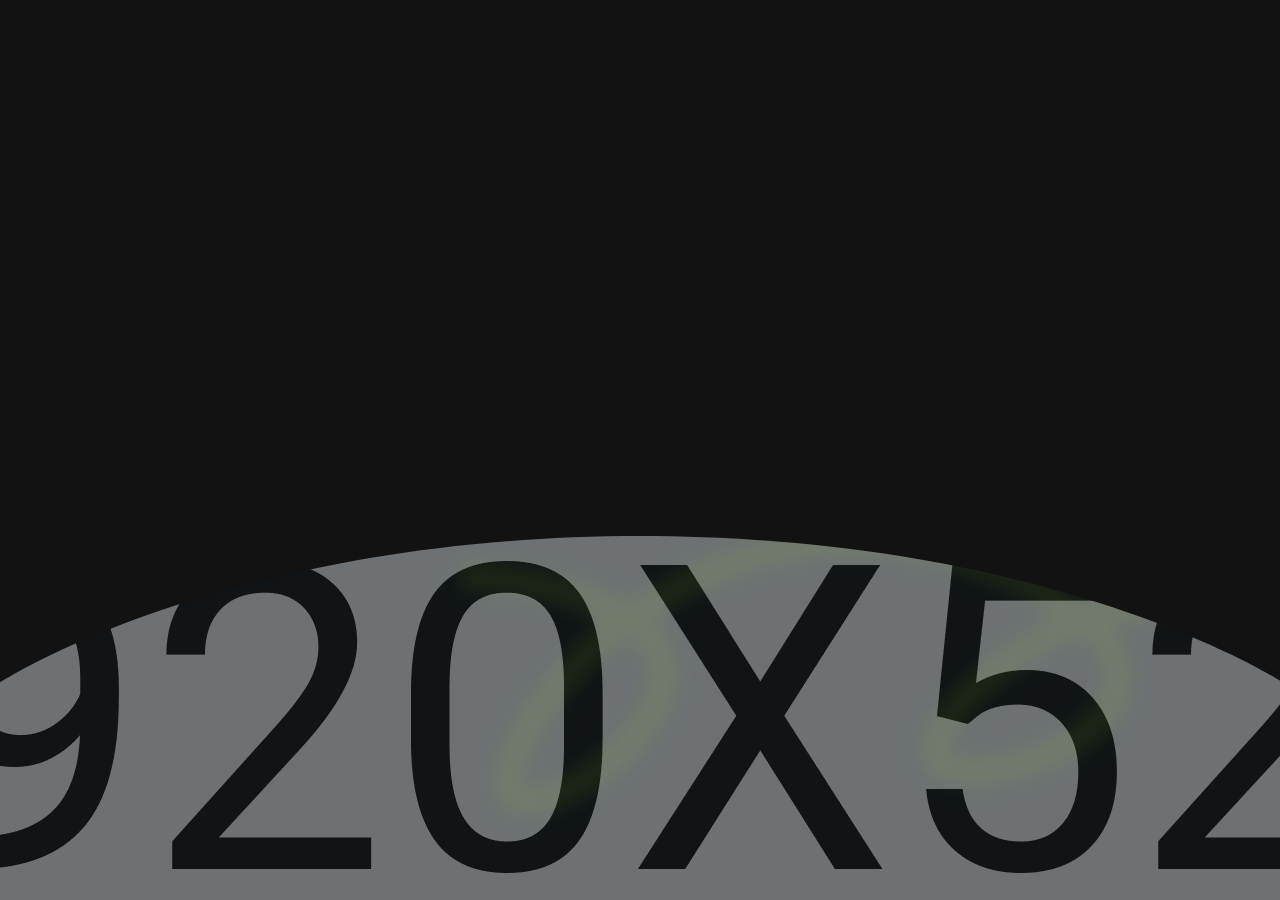
==== aleric/index-consulting-light.html @ 799e2649 "first commit" ====
<!doctype html>
<html class="no-js" lang="zxx">

<head>
   <meta charset="utf-8">
   <meta http-equiv="x-ua-compatible" content="ie=edge">
   <title>Happy Morning</title>
   <meta name="description" content="">
   <meta name="viewport" content="width=device-width, initial-scale=1">

   <!-- Place favicon.ico in the root directory -->
   <link rel="shortcut icon" type="image/x-icon" href="assets/img/logo/favicon.png">

   <!-- CSS here -->
   <link rel="stylesheet" href="assets/css/bootstrap.css">
   <link rel="stylesheet" href="assets/css/swiper-bundle.css">
   <link rel="stylesheet" href="assets/css/magnific-popup.css">
   <link rel="stylesheet" href="assets/css/font-awesome-pro.css">
   <link rel="stylesheet" href="assets/css/spacing.css">
   <link rel="stylesheet" href="assets/css/main.css">
</head>

<body class="tp-magic-cursor loaded">
   <!--[if lte IE 9]>
      <p class="browserupgrade">You are using an <strong>outdated</strong> browser. Please <a href="https://browsehappy.com/">upgrade your browser</a> to improve your experience and security.</p>
      <![endif]-->

   <!-- loading-area-start -->
   <div class="loader-wrap">
      <svg viewBox="0 0 1000 1000" preserveAspectRatio="none">
         <path id="svg" d="M0,1005S175,995,500,995s500,5,500,5V0H0Z"></path>
      </svg>
      <div class="loader-wrap-heading">
         <div class="load-text">
            <span>H</span>
            <span>A</span>
            <span>P</span>
            <span>P</span>
            <span>Y</span>
            <span>M</span>
            <span>O</span>
            <span>R</span>
            <span>N</span>
            <span>I</span>
            <span>N</span>
            <span>G</span>
         </div>
      </div>
   </div>
   <!-- loading-area-end -->

   <!-- Begin magic cursor -->
   <div id="magic-cursor" class="cursor-black-bg">
      <div id="ball"></div>
   </div>
   <!-- End magic cursor -->

   <!-- backtotop area start -->
   <div class="scrollToTop">
      <div class="arrowUp">
         <i class="fa-light fa-arrow-up"></i>
      </div>
      <div class="water">
         <svg viewBox="0 0 560 20" class="water_wave water_wave_back">
            <use xlink:href="#wave"></use>
         </svg>
         <svg viewBox="0 0 560 20" class="water_wave water_wave_front">
            <use xlink:href="#wave"></use>
         </svg>
         <svg version="1.1" xmlns="http://www.w3.org/2000/svg" xmlns:xlink="http://www.w3.org/1999/xlink" viewBox="0 0 560 20" style="display: none;">
            <symbol id="wave">
               <path d="M420,20c21.5-0.4,38.8-2.5,51.1-4.5c13.4-2.2,26.5-5.2,27.3-5.4C514,6.5,518,4.7,528.5,2.7c7.1-1.3,17.9-2.8,31.5-2.7c0,0,0,0,0,0v20H420z" fill="#"></path>
               <path d="M420,20c-21.5-0.4-38.8-2.5-51.1-4.5c-13.4-2.2-26.5-5.2-27.3-5.4C326,6.5,322,4.7,311.5,2.7C304.3,1.4,293.6-0.1,280,0c0,0,0,0,0,0v20H420z" fill="#"></path>
               <path d="M140,20c21.5-0.4,38.8-2.5,51.1-4.5c13.4-2.2,26.5-5.2,27.3-5.4C234,6.5,238,4.7,248.5,2.7c7.1-1.3,17.9-2.8,31.5-2.7c0,0,0,0,0,0v20H140z" fill="#"></path>
               <path d="M140,20c-21.5-0.4-38.8-2.5-51.1-4.5c-13.4-2.2-26.5-5.2-27.3-5.4C46,6.5,42,4.7,31.5,2.7C24.3,1.4,13.6-0.1,0,0c0,0,0,0,0,0l0,20H140z" fill="#"></path>
            </symbol>
         </svg>
      </div>
   </div>
  <!-- backtotop area end -->

   <!-- tp-offcanvus-area-start -->
   <div class="tp-offcanvas-area">
      <div class="tp-offcanvas">
         <div class="tp-offcanvas-top d-flex align-items-center justify-content-between">
            <div class="tp-offcanvas-logo">
               <a href="index.html">
                  <img data-width="250" src="assets/img/logo/logo.png" alt="logo">
               </a>
            </div>
            <div class="tp-offcanvas-close-btn">
               <button class="close-btn">
                  <svg width="37" height="38" viewBox="0 0 37 38" fill="none" xmlns="http://www.w3.org/2000/svg">
                     <path d="M9.19141 9.80762L27.5762 28.1924" stroke="currentColor" stroke-width="1.5" stroke-linecap="round" stroke-linejoin="round" />
                     <path d="M9.19141 28.1924L27.5762 9.80761" stroke="currentColor" stroke-width="1.5" stroke-linecap="round" stroke-linejoin="round" />
                  </svg>
               </button>
            </div>
         </div>
         <div class="tp-offcanvas-content d-none d-xl-block">
            <h3 class="tp-offcanvas-title">Hello There!</h3>
            <p>Lorem ipsum dolor sit amet, consectetur adipiscing elit, </p>
         </div>
         <div class="tp-offcanvas-menu d-xl-none">
            <nav></nav>
         </div>
         <div class="tp-offcanvas-gallery d-none d-xl-block">
            <div class="row gx-2">
               <div class="col-md-3 col-3">
                  <div class="tp-offcanvas-gallery-img fix">
                     <a class="popup-image" href="assets/img/offcanvas/offcanvas-1.jpg"><img src="assets/img/offcanvas/offcanvas-1.jpg" alt=""></a>
                  </div>
               </div>
               <div class="col-md-3 col-3">
                  <div class="tp-offcanvas-gallery-img fix">
                     <a class="popup-image" href="assets/img/offcanvas/offcanvas-2.jpg"><img src="assets/img/offcanvas/offcanvas-2.jpg" alt=""></a>
                  </div>
               </div>
               <div class="col-md-3 col-3">
                  <div class="tp-offcanvas-gallery-img fix">
                     <a class="popup-image" href="assets/img/offcanvas/offcanvas-3.jpg"><img src="assets/img/offcanvas/offcanvas-3.jpg" alt=""></a>
                  </div>
               </div>
               <div class="col-md-3 col-3">
                  <div class="tp-offcanvas-gallery-img fix">
                     <a class="popup-image" href="assets/img/offcanvas/offcanvas-4.jpg"><img src="assets/img/offcanvas/offcanvas-4.jpg" alt=""></a>
                  </div>
               </div>
            </div>
         </div>
         <div class="tp-offcanvas-contact">
            <h3 class="tp-offcanvas-title sm">Information</h3>
            <ul>
               <li><a href="tel:1245654">+ 4 20 7700 1007</a></li>
               <li><a href="mailto:hello@aleric.com">hello@aleric.com</a></li>
               <li><a href="#">Avenue de Roma 158b, Lisboa</a></li>
            </ul>
         </div>
         <div class="tp-offcanvas-social">
            <h3 class="tp-offcanvas-title sm">Follow Us</h3>
            <ul>
               <li>
                  <a href="#">
                     <svg width="16" height="16" viewBox="0 0 16 16" fill="none" xmlns="http://www.w3.org/2000/svg">
                        <path d="M11.25 1.5H4.75C2.95507 1.5 1.5 2.95507 1.5 4.75V11.25C1.5 13.0449 2.95507 14.5 4.75 14.5H11.25C13.0449 14.5 14.5 13.0449 14.5 11.25V4.75C14.5 2.95507 13.0449 1.5 11.25 1.5Z" stroke="currentColor" stroke-width="1.5" stroke-linecap="round" stroke-linejoin="round" />
                        <path d="M10.6016 7.5907C10.6818 8.13166 10.5894 8.68414 10.3375 9.16955C10.0856 9.65497 9.68711 10.0486 9.19862 10.2945C8.71014 10.5404 8.15656 10.6259 7.61663 10.5391C7.0767 10.4522 6.57791 10.1972 6.19121 9.81055C5.80451 9.42385 5.54959 8.92506 5.46271 8.38513C5.37583 7.8452 5.46141 7.29163 5.70728 6.80314C5.95315 6.31465 6.34679 5.91613 6.83221 5.66425C7.31763 5.41238 7.87011 5.31998 8.41107 5.4002C8.96287 5.48202 9.47372 5.73915 9.86817 6.1336C10.2626 6.52804 10.5197 7.0389 10.6016 7.5907Z" stroke="currentColor" stroke-width="1.5" stroke-linecap="round" stroke-linejoin="round" />
                        <path d="M11.5742 4.42578H11.5842" stroke="currentColor" stroke-width="1.5" stroke-linecap="round" stroke-linejoin="round" />
                     </svg>
                  </a>
               </li>
               <li>
                  <a href="#">
                     <svg width="18" height="18" viewBox="0 0 18 18" fill="none" xmlns="http://www.w3.org/2000/svg">
                        <path d="M2.50589 12.7494C4.57662 16.336 9.16278 17.5648 12.7494 15.4941C14.2113 14.65 15.2816 13.388 15.8962 11.9461C16.7895 9.85066 16.7208 7.37526 15.4941 5.25063C14.2674 3.12599 12.1581 1.82872 9.89669 1.55462C8.34063 1.366 6.71259 1.66183 5.25063 2.50589C1.66403 4.57662 0.435172 9.16278 2.50589 12.7494Z" stroke="currentColor" stroke-width="1.5" />
                        <path d="M12.7127 15.4292C12.7127 15.4292 12.0086 10.4867 10.5011 7.87559C8.99362 5.26451 5.28935 2.57155 5.28935 2.57155M5.68449 15.6124C6.79553 12.2606 12.34 8.54524 16.3975 9.43537M12.311 2.4082C11.1953 5.72344 5.75732 9.38453 1.71875 8.58915" stroke="currentColor" stroke-width="1.5" stroke-linecap="round" />
                     </svg>
                  </a>
               </li>
               <li>
                  <a href="#">
                     <svg width="18" height="11" viewBox="0 0 18 11" fill="none" xmlns="http://www.w3.org/2000/svg">
                        <path d="M1 5.5715H6.33342C7.62867 5.5715 8.61917 6.56199 8.61917 7.85725C8.61917 9.15251 7.62867 10.143 6.33342 10.143H1.76192C1.30477 10.143 1 9.83823 1 9.38108V1.76192C1 1.30477 1.30477 1 1.76192 1H5.5715C6.86676 1 7.85725 1.99049 7.85725 3.28575C7.85725 4.58101 6.86676 5.5715 5.5715 5.5715H1Z" stroke="currentColor" stroke-width="1.5" stroke-miterlimit="10"></path>
                        <path d="M10.9062 7.09454H17.0016C17.0016 5.41832 15.6301 4.04688 13.9539 4.04688C12.2777 4.04688 10.9062 5.41832 10.9062 7.09454ZM10.9062 7.09454C10.9062 8.77076 12.2777 10.1422 13.9539 10.1422H15.2492" stroke="currentColor" stroke-width="1.5" stroke-miterlimit="10" stroke-linecap="round" stroke-linejoin="round"></path>
                        <path d="M16.1125 1.44434H11.668" stroke="currentColor" stroke-width="1.2" stroke-miterlimit="10" stroke-linecap="round" stroke-linejoin="round"></path>
                     </svg>
                  </a>
               </li>
               <li>
                  <a href="#">
                     <svg width="18" height="14" viewBox="0 0 18 14" fill="none" xmlns="http://www.w3.org/2000/svg">
                        <path d="M12.75 13H5.25C3 13 1.5 11.5 1.5 9.25V4.75C1.5 2.5 3 1 5.25 1H12.75C15 1 16.5 2.5 16.5 4.75V9.25C16.5 11.5 15 13 12.75 13Z" stroke="currentColor" stroke-width="1.5" stroke-miterlimit="10" stroke-linecap="round" stroke-linejoin="round" />
                        <path d="M8.70676 5.14837L10.8006 6.40465C11.5543 6.90716 11.5543 7.66093 10.8006 8.16344L8.70676 9.41972C7.86923 9.92224 7.19922 9.50348 7.19922 8.5822V6.06964C7.19922 4.98086 7.86923 4.64585 8.70676 5.14837Z" fill="currentColor" />
                     </svg>
                  </a>
               </li>
            </ul>
         </div>
      </div>
   </div>
   <div class="body-overlay"></div>
   <!-- tp-offcanvus-area-end -->

   <header>

      <!-- tp-header-area-start -->
      <div id="header-sticky" class="tp-header-area pre-header tp-header-cst-wrap sticky-white-bg tp-header-blur header-transparent tp-header-lg-spacing">
         <div class="container-fluid container-1800">
            <div class="row align-items-center">
               <div class="col-xl-3 col-lg-4 col-md-4 col-sm-4 col-6">
                  <div class="tp-header-logo">
                     <a href="index.html"><img data-width="250" src="assets/img/logo/logo-black.png" alt="logo"></a>
                  </div>
               </div>
               <div class="col-xl-6 d-none d-xl-block">
                  <div class="tp-main-menu tp-main-menu-cst tp-header-dropdown dropdown-white-bg d-flex justify-content-center">
                     <nav class="tp-mobile-menu-active">
                        <ul>
                           <li class="has-dropdown p-inherit">
                              <a href="index.html">Demo
                                 <span>
                                    <svg width="7" height="6" viewBox="0 0 7 6" fill="none" xmlns="http://www.w3.org/2000/svg">
                                       <path d="M2.7 4.93333L0.2 1.6C-0.294427 0.940764 0.175955 0 1 0H6C6.82405 0 7.29443 0.940764 6.8 1.6L4.3 4.93333C3.9 5.46667 3.1 5.46667 2.7 4.93333Z" fill="currentColor" />
                                    </svg>
                                 </span>
                              </a>
                              <div class="tp-megamenu-wrapper mega-menu megamenu-white-bg">
                                 <div class="row gx-0">
                                    <div class="col-xl-2">
                                       <div class="tp-megamenu-list">
                                          <h4 class="tp-megamenu-title">Home Light Version</h4>
                                          <ul>
                                             <li><a href="index.html">Digital Agency <span class="pop">Popular</span></a></li>
                                             <li><a href="index-ai-startup-light.html">Ai Startup</a></li>
                                             <li><a href="index-video-production-light.html">Video Production <span class="new">Trending</span></a></li>
                                             <li><a href="index-consulting-light.html">Business Consulting</a></li>
                                             <li><a href="index-creative-agency-light.html">Creative Agency</a></li>
                                             <li><a href="index-it-solution-light.html">It Solution <span class="hot">Hot</span></a></li>
                                             <li><a href="index-personal-portfolio-light.html">Personal Portfolio</a></li>
                                             <li><a href="index-web-design-agency-light.html">Web Design Agency</a></li>
                                          </ul>
                                       </div>
                                    </div>
                                    <div class="col-xl-2">
                                       <div class="tp-megamenu-list">
                                          <h4 class="tp-megamenu-title">Home Dark Version</h4>
                                          <ul>
                                             <li><a href="index-dark.html">Digital Agency</a></li>
                                             <li><a href="index-ai-startup-dark.html">Ai Startup <span class="new">Trending</span></a></li>
                                             <li><a href="index-video-production-dark.html">Video Production <span class="hot">Hot</span></a></li>
                                             <li><a href="index-consulting-dark.html">Business Consulting<span class="hot">Hot</span></a></li>
                                             <li><a href="index-creative-agency-dark.html">Creative Agency</a></li>
                                             <li><a href="index-it-solution-dark.html">It Solution <span class="pop">Popular</span></a></li>
                                             <li><a href="index-personal-portfolio-dark.html">Personal Portfolio</a></li>
                                             <li><a href="index-web-design-agency-dark.html">Web Design Agency </a></li>
                                          </ul>
                                       </div>
                                    </div>
                                    <div class="col-xl-2">
                                       <div class="tp-megamenu-list">
                                          <h4 class="tp-megamenu-title">Home Light Version</h4>
                                          <ul>
                                             <li><a href="index-plumbing-light.html">Plumbing Service</a></li>
                                             <li><a href="index-medical-light.html">Medical <span class="hot">Hot</span></a></li>
                                             <li><a href="index-startup-agency-light.html">Startup Agency<span class="pop">Popular</span></a></li>
                                             <li><a href="portfolio-showcase-full-light.html">Showcase Full</a></li>
                                             <li><a href="portfolio-coverflow-slider-light.html">Coverflow Slider <span class="hot">Hot</span></a></li>
                                             <li><a href="portfolio-perspective-slider-light.html">Perspective Slider</a></li>
                                             <li><a href="portfolio-creative-slider-light.html">Creative Slider</a></li>
                                             <li><a href="parallax-carousel-light.html">Parallax Carousel</a></li>
                                          </ul>
                                       </div>
                                    </div>
                                    <div class="col-xl-2">
                                       <div class="tp-megamenu-list">
                                          <h4 class="tp-megamenu-title">Home Dark Version</h4>
                                          <ul>
                                             <li><a href="index-plumbing-dark.html">Plumbing Service <span class="hot">Hot</span></a></li>
                                             <li><a href="index-medical-dark.html">Medical</a></li>
                                             <li><a href="index-startup-agency-dark.html">Startup Agency <span class="pop">Popular</span></a></li>
                                             <li><a href="portfolio-showcase-full-dark.html">Showcase Full</a></li>
                                             <li><a href="portfolio-coverflow-slider-dark.html">Coverflow Slider</a></li>
                                             <li><a href="portfolio-perspective-slider-dark.html">Perspective Slider <span class="pop">Popular</span></a></li>
                                             <li><a href="portfolio-creative-slider-dark.html">Creative Slider</a></li>
                                             <li><a href="parallax-carousel-dark.html">Parallax Carousel</a></li>
                                          </ul>
                                       </div>
                                    </div>
                                    <div class="col-xl-2">
                                       <div class="tp-megamenu-list">
                                          <h4 class="tp-megamenu-title">Showcases</h4>
                                          <ul>
                                             <li><a href="portfolio-creative-skew-slider-light.html">Creative Skew <span class="hot">Hot</span></a></li>
                                             <li><a href="portfolio-slider-elegant-light.html">Slider Elegant</a></li>
                                             <li><a href="portfolio-showcase-light.html">Portfolio Showcase</a></li>
                                             <li><a href="portfolio-creative-thumb-slider.html">Creative Thumb</a></li>
                                             <li><a href="portfolio-horizontal.html">Portfolio Horizontal <span class="hot">Hot</span></a></li>
                                             <li><a href="portfolio-interactive-with-hover.html">Interactive With Hover <span class="hot">Hot</span></a></li>
                                             <li><a href="portfolio-interactive-with-scroll.html">Interactive With Scroll</a></li>
                                             <li><a href="portfolio-paralax-slider.html">Paralax Slider <span class="hot">Hot</span></a></li>
                                          </ul>
                                       </div>
                                    </div>
                                    <div class="col-xl-2">
                                       <div class="tp-megamenu-list">
                                          <h4 class="tp-megamenu-title">Showcases</h4>
                                          <ul>
                                             <li><a href="portfolio-creative-skew-slider-dark.html">Creative Skew <span class="hot">Hot</span></a></li>
                                             <li><a href="portfolio-slider-elegant-dark.html">Slider Elegant</a></li>
                                             <li><a href="portfolio-showcase-dark.html">Portfolio Showcase</a></li>
                                             <li><a href="brand-showcase-light.html">Brand Showcase</a></li>
                                             <li><a href="portfolio-mix-slicer.html">Mix Slicer</a></li>
                                             <li><a href="portfolio-revealing-slider.html">Revealing Slider<span class="hot">Hot</span></a></li>
                                             <li><a href="portfolio-slicer.html">Portfolio Slicer</a></li>
                                             <li><a href="portfolio-swipe-gallery.html">Swipe Gallery</a></li>
                                          </ul>
                                       </div>
                                    </div>
                                 </div>
                              </div>
                           </li>
                           <li class="has-dropdown p-inherit">
                              <a href="portfolio-details-light.html">Portfolio
                                 <span>
                                    <svg width="7" height="6" viewBox="0 0 7 6" fill="none" xmlns="http://www.w3.org/2000/svg">
                                       <path d="M2.7 4.93333L0.2 1.6C-0.294427 0.940764 0.175955 0 1 0H6C6.82405 0 7.29443 0.940764 6.8 1.6L4.3 4.93333C3.9 5.46667 3.1 5.46667 2.7 4.93333Z" fill="currentColor" />
                                    </svg>
                                 </span>
                              </a>
                              <div class="tp-megamenu-wrapper mega-menu megamenu-white-bg">
                                 <div class="row gx-0">
                                    <div class="col-xl-10">
                                       <div class="row gx-0">
                                          <div class="col-xl-3">
                                             <div class="tp-megamenu-list">
                                                <h4 class="tp-megamenu-title">Portfolio Grid</h4>
                                                <ul>
                                                   <li><a href="portfolio-col-2-light.html">Two Columns</a></li>
                                                   <li><a href="portfolio-col-3-light.html">Three Columns</a></li>
                                                   <li><a href="portfolio-col-4-light.html">Four Columns Wide</a></li>
                                                   <li><a href="portfolio-masonary-light.html">Masonry</a></li>
                                                   <li><a href="parallax-carousel-light.html">Portfolio Carousel</a></li>
                                                   <li><a href="portfolio-coverflow-slider-light.html">Portfolio coverflow</a></li>
                                                   <li><a href="portfolio-creative-skew-slider-light.html">Creative Skew</a></li>
                                                </ul>
                                             </div>
                                          </div>
                                          <div class="col-xl-3">
                                             <div class="tp-megamenu-list">
                                                <h4 class="tp-megamenu-title">Showcases</h4>
                                                <ul>
                                                   <li><a href="portfolio-creative-slider-light.html">Creative Slider</a></li>
                                                   <li><a href="portfolio-showcase-light.html">Portfolio Showcase</a></li>
                                                   <li><a href="portfolio-showcase-full-light.html">Showcase Full</a></li>
                                                   <li><a href="portfolio-slicer.html">Portfolio Slicer</a></li>
                                                   <li><a href="portfolio-slider-elegant-light.html">Slider Elegant</a></li>
                                                   <li><a href="portfolio-creative-thumb-slider.html">Creative Thumb</a></li>
                                                   <li><a href="portfolio-horizontal.html">Horizontal Showcase</a></li>
                                                </ul>
                                             </div>
                                          </div>
                                          <div class="col-xl-3">
                                             <div class="tp-megamenu-list">
                                                <h4 class="tp-megamenu-title">Showcases</h4>
                                                <ul>
                                                   <li><a href="portfolio-interactive-with-hover.html">Interactive With Hover</a></li>
                                                   <li><a href="portfolio-interactive-with-scroll.html">Interactive With Scroll</a></li>
                                                   <li><a href="portfolio-mix-slicer.html">Mix Slicer</a></li>
                                                   <li><a href="portfolio-paralax-slider.html">Paralax Slider</a></li>
                                                   <li><a href="portfolio-perspective-slider-light.html">Perspective Slider</a></li>
                                                   <li><a href="portfolio-revealing-slider.html">Revealing Slider</a></li>
                                                </ul>
                                             </div>
                                          </div>
                                          <div class="col-xl-3">
                                             <div class="tp-megamenu-list">
                                                <h4 class="tp-megamenu-title">Single Projects</h4>
                                                <ul>
                                                   <li><a href="portfolio-swipe-gallery.html">Swipe Gallery</a></li>
                                                   <li><a href="portfolio-details-creative-light.html">Creative Slider</a></li>
                                                   <li><a href="brand-showcase-light.html">Brand Showcase</a></li>
                                                   <li><a href="portfolio-details-gallery-light.html">Gallery</a></li>
                                                   <li><a href="portfolio-details-light.html">Modern</a></li>
                                                   <li><a href="portfolio-details-two-light.html">Classic Stack</a></li>
                                                </ul>
                                             </div>
                                          </div>
                                       </div>
                                    </div>
                                    <div class="col-xl-2">
                                       <div class="tp-megamenu-list">
                                          <div class="tp-megamenu-thumb">
                                             <img src="assets/img/menu/menu-1.png" alt="">
                                          </div>
                                       </div>
                                    </div>
                                 </div>
                              </div>
                           </li>
                           <li class="has-dropdown p-inherit">
                              <a href="#">Pages
                                 <span>
                                    <svg width="7" height="6" viewBox="0 0 7 6" fill="none" xmlns="http://www.w3.org/2000/svg">
                                       <path d="M2.7 4.93333L0.2 1.6C-0.294427 0.940764 0.175955 0 1 0H6C6.82405 0 7.29443 0.940764 6.8 1.6L4.3 4.93333C3.9 5.46667 3.1 5.46667 2.7 4.93333Z" fill="currentColor" />
                                    </svg>
                                 </span>
                              </a>
                              <div class="tp-megamenu-wrapper mega-menu megamenu-white-bg">
                                 <div class="row gx-0">
                                    <div class="col-xl-2">
                                       <div class="tp-megamenu-list">
                                          <h4 class="tp-megamenu-title">Special Pages light</h4>
                                          <ul>
                                             <li><a href="about-me-light.html">About Me</a></li>
                                             <li><a href="about-creative-light.html">About Creative</a></li>
                                             <li><a href="about-modern-light.html">Modern About</a></li>
                                             <li><a href="team-light.html">Team</a></li>
                                             <li><a href="team-details-light.html">Team Details</a></li>
                                             <li><a href="faq-light.html">Faq</a></li>
                                             <li><a href="faq-2-light.html">Faq Two</a></li>
                                             <li><a href="pricing-light.html">Pricing</a></li>
                                          </ul>
                                       </div>
                                    </div>
                                    <div class="col-xl-2">
                                       <div class="tp-megamenu-list">
                                          <h4 class="tp-megamenu-title">Special Pages Dark</h4>
                                          <ul>
                                             <li><a href="about-me-dark.html">About Me</a></li>
                                             <li><a href="about-creative-dark.html">About Creative</a></li>
                                             <li><a href="about-modern-dark.html">Modern About</a></li>
                                             <li><a href="team-dark.html">Team</a></li>
                                             <li><a href="team-details-dark.html">Team Details</a></li>
                                             <li><a href="faq-dark.html">Faq</a></li>
                                             <li><a href="faq-2-dark.html">Faq Two</a></li>
                                             <li><a href="pricing-dark.html">Pricing</a></li>
                                          </ul>
                                       </div>
                                    </div>
                                    <div class="col-xl-2">
                                       <div class="tp-megamenu-list">
                                          <h4 class="tp-megamenu-title">Special Pages Light</h4>
                                          <ul>
                                             <li><a href="shop-light.html">Shop</a></li>
                                             <li><a href="shop-details-light.html">Shop Details</a></li>
                                             <li><a href="cart-light.html">Cart</a></li>
                                             <li><a href="checkout-light.html">Checkout</a></li>
                                             <li><a href="wishlist-light.html">Wishlist</a></li>
                                             <li><a href="forgot-light.html">Forgot</a></li>
                                             <li><a href="register-light.html">Register</a></li>
                                             <li><a href="login-light.html">Login</a></li>
                                          </ul>
                                       </div>
                                    </div>
                                    <div class="col-xl-2">
                                       <div class="tp-megamenu-list">
                                          <h4 class="tp-megamenu-title">Special Pages Dark</h4>
                                          <ul>
                                             <li><a href="shop-dark.html">Shop</a></li>
                                             <li><a href="shop-details-dark.html">Shop Details</a></li>
                                             <li><a href="cart-dark.html">Cart</a></li>
                                             <li><a href="checkout-dark.html">Checkout</a></li>
                                             <li><a href="wishlist-dark.html">Wishlist</a></li>
                                             <li><a href="forgot-dark.html">Forgot</a></li>
                                             <li><a href="register-dark.html">Register</a></li>
                                             <li><a href="login-dark.html">Login</a></li>
                                          </ul>
                                       </div>
                                    </div>
                                    <div class="col-xl-2">
                                       <div class="tp-megamenu-list">
                                          <h4 class="tp-megamenu-title">Special Pages Light</h4>
                                          <ul>
                                             <li><a href="service-1-light.html">Service One</a></li>
                                             <li><a href="service-2-light.html">Service Two</a></li>
                                             <li><a href="service-3-light.html">Service Three</a></li>
                                             <li><a href="service-4-light.html">Service Four</a></li>
                                             <li><a href="service-details-light.html">Service Details</a></li>
                                             <li><a href="service-details-2-light.html">Service Details Two</a></li>
                                             <li><a href="awwwards-light.html">Awwwards</a></li>
                                             <li><a href="error-light.html">404 Page</a></li>
                                          </ul>
                                       </div>
                                    </div>
                                    <div class="col-xl-2">
                                       <div class="tp-megamenu-list">
                                          <h4 class="tp-megamenu-title">Special Pages Dark</h4>
                                          <ul>
                                             <li><a href="service-1-dark.html">Service One</a></li>
                                             <li><a href="service-2-dark.html">Service Two</a></li>
                                             <li><a href="service-3-dark.html">Service Three</a></li>
                                             <li><a href="service-4-dark.html">Service Four</a></li>
                                             <li><a href="service-details-dark.html">Service Details</a></li>
                                             <li><a href="service-details-2-dark.html">Service Details Two</a></li>
                                             <li><a href="awwwards-dark.html">Awwwards</a></li>
                                             <li><a href="error-dark.html">404 Page</a></li>
                                          </ul>
                                       </div>
                                    </div>
                                 </div>
                              </div>
                           </li>
                           <li class="has-dropdown">
                              <a href="blog-details-light.html">Blog
                                 <span>
                                    <svg width="7" height="6" viewBox="0 0 7 6" fill="none" xmlns="http://www.w3.org/2000/svg">
                                       <path d="M2.7 4.93333L0.2 1.6C-0.294427 0.940764 0.175955 0 1 0H6C6.82405 0 7.29443 0.940764 6.8 1.6L4.3 4.93333C3.9 5.46667 3.1 5.46667 2.7 4.93333Z" fill="currentColor" />
                                    </svg>
                                 </span>
                              </a>
                              <ul class="tp-submenu submenu">
                                 <li><a href="blog-grid-light.html">Blog Grid</a></li>
                                 <li><a href="blog-grid-2-light.html">Blog Grid Two</a></li>
                                 <li><a href="blog-standard-light.html">Blog Standard</a></li>
                                 <li><a href="blog-details-light.html">Blog Details</a></li>
                                 <li><a href="blog-details-2-light.html">Blog Details Two</a></li>
                              </ul>
                           </li>
                           <li class="has-dropdown">
                              <a href="contact-light.html">Contact
                                 <span>
                                    <svg width="7" height="6" viewBox="0 0 7 6" fill="none" xmlns="http://www.w3.org/2000/svg">
                                       <path d="M2.7 4.93333L0.2 1.6C-0.294427 0.940764 0.175955 0 1 0H6C6.82405 0 7.29443 0.940764 6.8 1.6L4.3 4.93333C3.9 5.46667 3.1 5.46667 2.7 4.93333Z" fill="currentColor" />
                                    </svg>
                                 </span>
                              </a>
                              <ul class="tp-submenu submenu">
                                 <li><a href="contact-light.html">Contact</a></li>
                                 <li><a href="contact-dark.html">Contact Dark</a></li>
                                 <li><a href="contact-us-light.html">Contact Us</a></li>
                                 <li><a href="contact-us-dark.html">Contact Us Dark</a></li>
                              </ul>
                           </li>
                        </ul>
                     </nav>
                  </div>
               </div>
               <div class="col-xl-3 col-lg-8 col-md-8 col-sm-8 col-6">
                  <div class="tp-header-right d-flex align-items-center justify-content-end">
                     <div class="tp-header-btn d-none d-sm-inline-block">
                        <a href="contact-us-light.html" class="tp-btn-lg d-inline-block lh-0 tp-round-26 fs-15 tp-bg-common-green-2 ls-0 tp-btn-switch-2-animation tp-text-common-white fw-700 tp-ff-dm">
                           <span class="d-flex align-items-center justify-content-center">
                              <span class="btn-text">Contact Us</span>
                              <span class="btn-icon">
                                 <svg width="20" height="12" viewBox="0 0 20 12" fill="none" xmlns="http://www.w3.org/2000/svg">
                                    <path d="M20 6.00071C16.4166 4.67142 11.9705 2.40252 9.21414 0L11.1357 5.31243H0.688756C0.552576 5.31246 0.419232 5.35209 0.305998 5.42773C0.192725 5.50341 0.104852 5.61172 0.0527125 5.73756C0.00064999 5.86334 -0.0134432 6.0016 0.0130924 6.13511C0.0396547 6.26871 0.105682 6.39175 0.201995 6.48809C0.330914 6.61703 0.505697 6.68939 0.688048 6.6897H11.135L9.21414 12C11.9701 9.59697 16.4165 7.32913 20 6.00071Z" fill="currentColor" />
                                 </svg>
                              </span>
                              <span class="btn-icon">
                                 <svg width="20" height="12" viewBox="0 0 20 12" fill="none" xmlns="http://www.w3.org/2000/svg">
                                    <path d="M20 6.00071C16.4166 4.67142 11.9705 2.40252 9.21414 0L11.1357 5.31243H0.688756C0.552576 5.31246 0.419232 5.35209 0.305998 5.42773C0.192725 5.50341 0.104852 5.61172 0.0527125 5.73756C0.00064999 5.86334 -0.0134432 6.0016 0.0130924 6.13511C0.0396547 6.26871 0.105682 6.39175 0.201995 6.48809C0.330914 6.61703 0.505697 6.68939 0.688048 6.6897H11.135L9.21414 12C11.9701 9.59697 16.4165 7.32913 20 6.00071Z" fill="currentColor" />
                                 </svg>
                              </span>
                           </span> 
                        </a>
                     </div>
                     <button class="tp-menu-bar tp-header-sidebar-btn tp-header-2-menu-btn tp-header-cst-menu-btn ml-10">
                        <span></span>
                        <span></span>
                        <span></span>
                     </button>
                  </div>
               </div>
            </div>
         </div>
      </div>
      <!-- tp-header-area-end -->

   </header>

   <div id="smooth-wrapper">
      <div id="smooth-content">
         <main>

            <!-- hero area start -->
            <div class="tp-hero-area pre-header tp-hero-cst-spacing p-relative">
               <div class="container-fluid container-1800 containers">
                  <div class="row align-items-end">
                     <div class="col-lg-8">
                        <div class="tp-hero-cst-content mb-30">
                           <div class="tp-hero-cst-btp smooth d-none d-xl-block mb-20">
                              <a href="#about">
                                 <svg class="upslide-1" width="11" height="25" viewBox="0 0 11 25" fill="none" xmlns="http://www.w3.org/2000/svg">
                                    <path d="M10.4105 18.675L6.13362 24.72C6.06483 24.806 5.97087 24.8766 5.86024 24.9255C5.74961 24.9744 5.6258 25 5.5 25C5.37421 25 5.2504 24.9744 5.13977 24.9255C5.02914 24.8766 4.93518 24.806 4.86638 24.72L0.589462 18.675C0.511191 18.5572 0.483164 18.4215 0.509799 18.2892C0.536433 18.157 0.616215 18.0358 0.736567 17.9446C0.856918 17.8535 1.01099 17.7977 1.1745 17.7859C1.33801 17.7742 1.50165 17.8072 1.63963 17.8798L4.76665 19.633V0.598757C4.76665 0.439957 4.84391 0.287661 4.98144 0.175371C5.11897 0.0630817 5.3055 0 5.5 0C5.6945 0 5.88103 0.0630817 6.01856 0.175371C6.15609 0.287661 6.23336 0.439957 6.23336 0.598757V19.633L9.36038 17.8798C9.49835 17.8072 9.66199 17.7742 9.8255 17.7859C9.98901 17.7977 10.1431 17.8535 10.2634 17.9446C10.3838 18.0358 10.4636 18.157 10.4902 18.2892C10.5168 18.4215 10.4888 18.5572 10.4105 18.675Z" fill="#030303" />
                                 </svg>
                              </a>
                           </div>
                           <div>
                              <h2 class="fw-800 mb-15 tp-ff-dm fs-60 fs-md-50 fs-xs-37 lh-120-per ls-m-2 tp-text-common-black-1">Real Results,<br> Reliable Consulting
                                 <svg class="ml-15 d-none d-sm-inline-block" width="52" height="52" viewBox="0 0 52 52" fill="none" xmlns="http://www.w3.org/2000/svg">
                                    <rect width="52" height="52" rx="8" fill="#10302A" />
                                    <path d="M36.473 36.6693L28.361 14.7129C28.2178 14.2851 27.8361 14 27.3589 14H26.0228C25.5934 14 25.1639 14.2851 25.0207 14.6653L16.861 36.6693C16.7178 37.097 16.2884 37.3347 15.8589 37.3347H15V38H19.39V37.3347H19.1515C18.4357 37.3347 17.9108 36.6218 18.1494 35.9089L22.778 23.1723C23.112 22.2218 24.4481 22.2693 24.7822 23.1723L29.0768 35.9089C29.3154 36.5743 28.7905 37.2871 28.0747 37.2871V37.9525H38V37.2871H37.4751C36.9979 37.3822 36.6162 37.097 36.473 36.6693Z" fill="#F3F1F2" />
                                 </svg>
                              </h2>
                              <p class="fs-18 tp-ff-dm tp-text-common-black-1">Building lasting partnerships through strategic insight, innovation, and trust.</p>
                           </div>
                        </div>
                     </div>
                     <div class="col-lg-4">
                        <div class="tp-hero-cst-right mb-35">
                           <div class="tp-hero-cst-impact-wrap p-relative d-flex align-items-center mb-50">
                              <div class="shape mr-15">
                                 <img src="assets/img/hero/cst/shape.png" alt="">
                              </div>
                              <div class="tp-hero-cst-impact-text lh-1">
                                 <span class="tp-hero-cst-impact-border fs-15 tp-text-black-1 tp-ff-dm ls-0">We Build Unique</span>  
                                 <span class="fs-15 ls-0 d-inline-block tp-text-black-1 tp-ff-dm mr-30">Strategy + Creativity = <span class="fw-600">Impact</span></span>
                              </div>
                           </div>
                           <div class="tp-hero-cst-btn-inner">
                              <a href="service-4-light.html" class="tp-btn-cst mb-15 d-inline-block mr-5 lh-0 tp-round-26 fs-15 tp-bg-common-black-1 ls-0 tp-btn-switch-2-animation tp-text-common-white hover-text-white fw-700 tp-ff-dm">
                                 <span class="d-flex align-items-center justify-content-center">
                                    <span class="btn-text">Free Consulting</span>
                                    <span class="btn-icon">
                                       <svg width="20" height="12" viewBox="0 0 20 12" fill="none" xmlns="http://www.w3.org/2000/svg">
                                          <path d="M20 6.00071C16.4166 4.67142 11.9705 2.40252 9.21414 0L11.1357 5.31243H0.688756C0.552576 5.31246 0.419232 5.35209 0.305998 5.42773C0.192725 5.50341 0.104852 5.61172 0.0527125 5.73756C0.00064999 5.86334 -0.0134432 6.0016 0.0130924 6.13511C0.0396547 6.26871 0.105682 6.39175 0.201995 6.48809C0.330914 6.61703 0.505697 6.68939 0.688048 6.6897H11.135L9.21414 12C11.9701 9.59697 16.4165 7.32913 20 6.00071Z" fill="currentColor" />
                                       </svg>
                                    </span>
                                    <span class="btn-icon">
                                       <svg width="20" height="12" viewBox="0 0 20 12" fill="none" xmlns="http://www.w3.org/2000/svg">
                                          <path d="M20 6.00071C16.4166 4.67142 11.9705 2.40252 9.21414 0L11.1357 5.31243H0.688756C0.552576 5.31246 0.419232 5.35209 0.305998 5.42773C0.192725 5.50341 0.104852 5.61172 0.0527125 5.73756C0.00064999 5.86334 -0.0134432 6.0016 0.0130924 6.13511C0.0396547 6.26871 0.105682 6.39175 0.201995 6.48809C0.330914 6.61703 0.505697 6.68939 0.688048 6.6897H11.135L9.21414 12C11.9701 9.59697 16.4165 7.32913 20 6.00071Z" fill="currentColor" />
                                       </svg>
                                    </span>
                                 </span> 
                              </a>
                              <a href="service-4-light.html" class="tp-btn-cst mb-15 tp-btn-border d-inline-block lh-0 tp-round-26 fs-15 ls-0 tp-btn-switch-2-animation tp-text-common-black-1 fw-700 tp-ff-dm">
                                 <span class="d-flex align-items-center justify-content-center">
                                    <span class="btn-text">Schedule a Consultation</span>
                                    <span class="btn-icon">
                                       <svg width="20" height="12" viewBox="0 0 20 12" fill="none" xmlns="http://www.w3.org/2000/svg">
                                          <path d="M20 6.00071C16.4166 4.67142 11.9705 2.40252 9.21414 0L11.1357 5.31243H0.688756C0.552576 5.31246 0.419232 5.35209 0.305998 5.42773C0.192725 5.50341 0.104852 5.61172 0.0527125 5.73756C0.00064999 5.86334 -0.0134432 6.0016 0.0130924 6.13511C0.0396547 6.26871 0.105682 6.39175 0.201995 6.48809C0.330914 6.61703 0.505697 6.68939 0.688048 6.6897H11.135L9.21414 12C11.9701 9.59697 16.4165 7.32913 20 6.00071Z" fill="currentColor" />
                                       </svg>
                                    </span>
                                    <span class="btn-icon">
                                       <svg width="20" height="12" viewBox="0 0 20 12" fill="none" xmlns="http://www.w3.org/2000/svg">
                                          <path d="M20 6.00071C16.4166 4.67142 11.9705 2.40252 9.21414 0L11.1357 5.31243H0.688756C0.552576 5.31246 0.419232 5.35209 0.305998 5.42773C0.192725 5.50341 0.104852 5.61172 0.0527125 5.73756C0.00064999 5.86334 -0.0134432 6.0016 0.0130924 6.13511C0.0396547 6.26871 0.105682 6.39175 0.201995 6.48809C0.330914 6.61703 0.505697 6.68939 0.688048 6.6897H11.135L9.21414 12C11.9701 9.59697 16.4165 7.32913 20 6.00071Z" fill="currentColor" />
                                       </svg>
                                    </span>
                                 </span> 
                              </a>
                           </div>
                        </div>
                     </div>
                  </div>
               </div>
            </div>
            <div class="tp-hero-cst-bottom pre-header p-relative z-index-1 fix">
               <div class="containers">
                  <span class="tp-hero-cst-bottom-shape">
                     <svg viewBox="0 0 1920 779" fill="none" xmlns="http://www.w3.org/2000/svg">
                        <g filter="url(#filter0_f_27_375)">
                           <path class="line-1" d="M2087 308.5C1974 236.833 1691.4 145.6 1465 354C1182 614.5 1965.5 427.5 1556 207.5C1146.5 -12.5 788 331 762.5 490.5C737 650 1354.5 230 671.5 184.5C-11.5 139 381 -17.5 588 83.5C795 184.5 286.5 834 -62 543.5C-410.5 253 492 414.5 176 905" stroke="#B4E717" stroke-opacity="0.09" stroke-width="40" />
                        </g>
                        <defs>
                           <filter id="filter0_f_27_375" x="-193.436" y="0.173615" width="2321.15" height="945.658" filterUnits="userSpaceOnUse" color-interpolation-filters="sRGB">
                              <feFlood flood-opacity="0" result="BackgroundImageFix" />
                              <feBlend mode="normal" in="SourceGraphic" in2="BackgroundImageFix" result="shape" />
                              <feGaussianBlur stdDeviation="15" result="effect1_foregroundBlur_27_375" />
                           </filter>
                        </defs>
                     </svg>
                  </span>
                  <div class="tp-hero-cst-bottom-slider service__item-8">
                     <div id="service-bg-img" class="service-img-2">
                        <div class="service-bg service-img-1" data-background="assets/img/hero/cst/bg.jpg"></div>
                        <div class="service-bg service-img-2" data-background="assets/img/hero/cst/bg-2.jpg"></div>
                        <div class="service-bg service-img-3" data-background="assets/img/hero/cst/bg-3.jpg"></div>
                     </div>
                  </div>
                  <div class="tp-hero-cst-bottom-content">
                     <div class="container-fluid container-1800">
                        <div class="tp-hero-cst-bottom-border">
                           <div class="row">
                              <div class="col-xxl-8 col-xl-7">
                                 <div class="tp-hero-cst-bottom-btn">
                                    <ul>
                                       <li class="service__item-8" rel="service-img-1">01. Strategic Consulting</li>
                                       <li class="service__item-8" rel="service-img-2">02. Market Analysis</li>
                                       <li class="service__item-8" rel="service-img-3">03. Investment Solutions</li>
                                    </ul>
                                 </div>
                              </div>
                              <div class="col-xxl-4 col-xl-5">
                                 <div class="tp-hero-cst-bottom-right text-xl-end">
                                    <span class="tp-ff-dm fw-600 tp-text-common-white text-capitalize ">
                                       <svg width="22" height="20" viewBox="0 0 22 20" fill="none" xmlns="http://www.w3.org/2000/svg">
                                          <path d="M6.38462 6.25H15.6154M6.38462 9.25H11M1 10.76C1 12.36 2.15179 13.754 3.77641 13.987C4.93436 14.153 6.10462 14.28 7.28718 14.366C7.64615 14.392 7.97436 14.576 8.17436 14.867L11 19L13.8256 14.867C13.9248 14.7233 14.0562 14.6034 14.2099 14.5166C14.3636 14.4298 14.5356 14.3783 14.7128 14.366C15.8873 14.2805 17.0583 14.1541 18.2236 13.987C19.8482 13.754 21 12.361 21 10.759V4.741C21 3.139 19.8482 1.746 18.2236 1.513C15.8318 1.17072 13.4175 0.99926 11 1C8.54667 1 6.13436 1.175 3.77641 1.513C2.15179 1.746 1 3.14 1 4.741V10.759V10.76Z" stroke="#F3F1F2" stroke-width="1.5" stroke-linecap="round" stroke-linejoin="round" />
                                       </svg>
                                       Effective Business Consulting ? -   <a class="tp-text-common-green-2 fw-800 ml-5" href="contact-us-light.html">Get Started Now</a> </span>
                                 </div>
                              </div>
                           </div>
                        </div>
                     </div>
                  </div>
               </div>
            </div>
            <!-- hero area end -->

            <div class="p-relative z-index-1 pt-155 section-m-spacing bg-position" data-background="assets/img/service/cst/bg.png">
               
               <!-- tp-service-area-start -->
               <div class="tp-service-area">
                  <div class="container-fluid container-1524 pb-35">
                     <div class="row">
                        <div class="col-lg-5">
                           <div class="tp-service-cst-top-content mb-45 tp_fade_anim" data-delay=".4">
                              <h4 class="tp-ff-dm fs-28 lh-130-per tp-text-grey-5 mb-15">From branding to funding.</h4>
                              <p class="tp-text-grey-6 tp-ff-dm fs-18 lh-150-per mb-25">Building lasting partnerships through strategic insight,<br>
                                 innovation, and trust.</p>
                              <a href="service-4-light.html" class="tp-btn-cst d-inline-block mr-5 lh-0 tp-round-26 fs-16 tp-bg-common-green-2 ls-0 tp-btn-switch-2-animation tp-text-common-black-1 fw-700 tp-ff-dm">
                                 <span class="d-flex align-items-center justify-content-center">
                                    <span class="btn-text">See All Services</span>
                                    <span class="btn-icon">
                                       <svg width="20" height="12" viewBox="0 0 20 12" fill="none" xmlns="http://www.w3.org/2000/svg">
                                          <path d="M20 6.00071C16.4166 4.67142 11.9705 2.40252 9.21414 0L11.1357 5.31243H0.688756C0.552576 5.31246 0.419232 5.35209 0.305998 5.42773C0.192725 5.50341 0.104852 5.61172 0.0527125 5.73756C0.00064999 5.86334 -0.0134432 6.0016 0.0130924 6.13511C0.0396547 6.26871 0.105682 6.39175 0.201995 6.48809C0.330914 6.61703 0.505697 6.68939 0.688048 6.6897H11.135L9.21414 12C11.9701 9.59697 16.4165 7.32913 20 6.00071Z" fill="currentColor" />
                                       </svg>
                                    </span>
                                    <span class="btn-icon">
                                       <svg width="20" height="12" viewBox="0 0 20 12" fill="none" xmlns="http://www.w3.org/2000/svg">
                                          <path d="M20 6.00071C16.4166 4.67142 11.9705 2.40252 9.21414 0L11.1357 5.31243H0.688756C0.552576 5.31246 0.419232 5.35209 0.305998 5.42773C0.192725 5.50341 0.104852 5.61172 0.0527125 5.73756C0.00064999 5.86334 -0.0134432 6.0016 0.0130924 6.13511C0.0396547 6.26871 0.105682 6.39175 0.201995 6.48809C0.330914 6.61703 0.505697 6.68939 0.688048 6.6897H11.135L9.21414 12C11.9701 9.59697 16.4165 7.32913 20 6.00071Z" fill="currentColor" />
                                       </svg>
                                    </span>
                                 </span> 
                              </a>
                           </div>
                        </div>
                        <div class="col-lg-7">
                           <div class="tp-service-cst-title-wrap ml-25 mr-155 mb-45">
                              <h2 class="tp-service-cst-title tp_text_invert invert-white tp-ff-dm tp-text-grey-5 fw-600 fs-50 fs-lg-40 fs-xs-30 lh-120-per">From branding to funding, we
                                 provide the tools & strategies
                                 start-ups need to succeed in
                                 a competitive market.</h2>
                           </div>
                        </div>
                        <div class="col-12">
                           <div class="tp-service-cst-slider-wrap mb-80">
                              <div class="swiper tp-service-cst-slider">
                                 <div class="swiper-wrapper">
                                    <div class="swiper-slide">
                                       <div class="tp-service-cst-item p-relative">
                                          <div class="tp-service-cst-thumb">
                                             <img class="w-100" src="assets/img/service/cst/thumb.jpg" alt="">
                                          </div>
                                          <div class="tp-service-cst-content tp-bg-common-white">
                                             <h5 class="fw-600 fs-28 tp-ff-dm tp-text-common-black-1 mb-15"><a class="underline-black" href="service-details-2-light.html">Finance consulting</a></h5>
                                             <p class="tp-service-cst-item-border tp-ff-dm fs-18 lh-140-per tp-text-common-black-1">Finance consulting involves providing expert <br> advice to businesses, individuals, or organizations</p>
                                             <a href="service-details-2-light.html" class="tp-left-right fw-700 tp-ff-dm fs-16 text-uppercase tp-text-common-black-1">
                                                <span class="mr10 td-text d-inline-block mr-5">View Details</span>
                                                <span class="tp-arrow-angle">
                                                   <svg width="14" height="14" viewBox="0 0 14 14" fill="none" xmlns="http://www.w3.org/2000/svg">
                                                      <path fill-rule="evenodd" clip-rule="evenodd" d="M2.41379 3.30208C5.97452 3.05821 10.6092 1.55558 14 0C12.4438 3.39014 10.9406 8.02425 10.6973 11.585L8.35765 6.59331L1.14783 13.8037C1.02165 13.9295 0.850656 14.0001 0.672431 14C0.539461 14 0.409486 13.9605 0.298934 13.8866C0.188382 13.8128 0.102217 13.7077 0.0513353 13.5849C0.000453949 13.462 -0.0128613 13.3269 0.013072 13.1965C0.0390053 13.066 0.103024 12.9462 0.197034 12.8522L7.40683 5.64241L2.41379 3.30208Z" fill="currentColor" />
                                                      <path fill-rule="evenodd" clip-rule="evenodd" d="M2.41379 3.30208C5.97452 3.05821 10.6092 1.55558 14 0C12.4438 3.39014 10.9406 8.02425 10.6973 11.585L8.35765 6.59331L1.14783 13.8037C1.02165 13.9295 0.850656 14.0001 0.672431 14C0.539461 14 0.409486 13.9605 0.298934 13.8866C0.188382 13.8128 0.102217 13.7077 0.0513353 13.5849C0.000453949 13.462 -0.0128613 13.3269 0.013072 13.1965C0.0390053 13.066 0.103024 12.9462 0.197034 12.8522L7.40683 5.64241L2.41379 3.30208Z" fill="currentColor" />
                                                   </svg>
                                                </span>
                                             </a>
                                          </div>
                                       </div>
                                    </div>
                                    <div class="swiper-slide">
                                       <div class="tp-service-cst-item p-relative">
                                          <div class="tp-service-cst-thumb">
                                             <img class="w-100" src="assets/img/service/cst/thumb-2.jpg" alt="">
                                          </div>
                                          <div class="tp-service-cst-content tp-bg-common-white">
                                             <h5 class="fw-600 fs-28 tp-ff-dm tp-text-common-black-1 mb-15"><a class="underline-black" href="service-details-2-light.html">Marketing consulting</a></h5>
                                             <p class="tp-service-cst-item-border tp-ff-dm fs-18 lh-140-per tp-text-common-black-1">Marketing consulting involves providing expert <br> advice and strategies to businesses to improve</p>
                                             <a href="service-details-2-light.html" class="tp-left-right fw-700 tp-ff-dm fs-16 text-uppercase tp-text-common-black-1">
                                                <span class="mr10 td-text d-inline-block mr-5">View Details</span>
                                                <span class="tp-arrow-angle">
                                                   <svg width="14" height="14" viewBox="0 0 14 14" fill="none" xmlns="http://www.w3.org/2000/svg">
                                                      <path fill-rule="evenodd" clip-rule="evenodd" d="M2.41379 3.30208C5.97452 3.05821 10.6092 1.55558 14 0C12.4438 3.39014 10.9406 8.02425 10.6973 11.585L8.35765 6.59331L1.14783 13.8037C1.02165 13.9295 0.850656 14.0001 0.672431 14C0.539461 14 0.409486 13.9605 0.298934 13.8866C0.188382 13.8128 0.102217 13.7077 0.0513353 13.5849C0.000453949 13.462 -0.0128613 13.3269 0.013072 13.1965C0.0390053 13.066 0.103024 12.9462 0.197034 12.8522L7.40683 5.64241L2.41379 3.30208Z" fill="currentColor" />
                                                      <path fill-rule="evenodd" clip-rule="evenodd" d="M2.41379 3.30208C5.97452 3.05821 10.6092 1.55558 14 0C12.4438 3.39014 10.9406 8.02425 10.6973 11.585L8.35765 6.59331L1.14783 13.8037C1.02165 13.9295 0.850656 14.0001 0.672431 14C0.539461 14 0.409486 13.9605 0.298934 13.8866C0.188382 13.8128 0.102217 13.7077 0.0513353 13.5849C0.000453949 13.462 -0.0128613 13.3269 0.013072 13.1965C0.0390053 13.066 0.103024 12.9462 0.197034 12.8522L7.40683 5.64241L2.41379 3.30208Z" fill="currentColor" />
                                                   </svg>
                                                </span>
                                             </a>
                                          </div>
                                       </div>
                                    </div>
                                    <div class="swiper-slide">
                                       <div class="tp-service-cst-item p-relative">
                                          <div class="tp-service-cst-thumb">
                                             <img class="w-100" src="assets/img/service/cst/thumb-3.jpg" alt="">
                                          </div>
                                          <div class="tp-service-cst-content tp-bg-common-white">
                                             <h5 class="fw-600 fs-28 tp-ff-dm tp-text-common-black-1 mb-15"><a class="underline-black" href="service-details-2-light.html">Business consulting</a></h5>
                                             <p class="tp-service-cst-item-border tp-ff-dm fs-18 lh-140-per tp-text-common-black-1">Finance consulting involves providing expert advice<br> to businesses, individuals, or organizations</p>
                                             <a href="service-details-2-light.html" class="tp-left-right fw-700 tp-ff-dm fs-16 text-uppercase tp-text-common-black-1">
                                                <span class="mr10 td-text d-inline-block mr-5">View Details</span>
                                                <span class="tp-arrow-angle">
                                                   <svg width="14" height="14" viewBox="0 0 14 14" fill="none" xmlns="http://www.w3.org/2000/svg">
                                                      <path fill-rule="evenodd" clip-rule="evenodd" d="M2.41379 3.30208C5.97452 3.05821 10.6092 1.55558 14 0C12.4438 3.39014 10.9406 8.02425 10.6973 11.585L8.35765 6.59331L1.14783 13.8037C1.02165 13.9295 0.850656 14.0001 0.672431 14C0.539461 14 0.409486 13.9605 0.298934 13.8866C0.188382 13.8128 0.102217 13.7077 0.0513353 13.5849C0.000453949 13.462 -0.0128613 13.3269 0.013072 13.1965C0.0390053 13.066 0.103024 12.9462 0.197034 12.8522L7.40683 5.64241L2.41379 3.30208Z" fill="currentColor" />
                                                      <path fill-rule="evenodd" clip-rule="evenodd" d="M2.41379 3.30208C5.97452 3.05821 10.6092 1.55558 14 0C12.4438 3.39014 10.9406 8.02425 10.6973 11.585L8.35765 6.59331L1.14783 13.8037C1.02165 13.9295 0.850656 14.0001 0.672431 14C0.539461 14 0.409486 13.9605 0.298934 13.8866C0.188382 13.8128 0.102217 13.7077 0.0513353 13.5849C0.000453949 13.462 -0.0128613 13.3269 0.013072 13.1965C0.0390053 13.066 0.103024 12.9462 0.197034 12.8522L7.40683 5.64241L2.41379 3.30208Z" fill="currentColor" />
                                                   </svg>
                                                </span>
                                             </a>
                                          </div>
                                       </div>
                                    </div>
                                    <div class="swiper-slide">
                                       <div class="tp-service-cst-item p-relative">
                                          <div class="tp-service-cst-thumb">
                                             <img class="w-100" src="assets/img/service/cst/thumb-2.jpg" alt="">
                                          </div>
                                          <div class="tp-service-cst-content tp-bg-common-white">
                                             <h5 class="fw-600 fs-28 tp-ff-dm tp-text-common-black-1 mb-15"><a class="underline-black" href="service-details-2-light.html">Branding Design</a></h5>
                                             <p class="tp-service-cst-item-border tp-ff-dm fs-18 lh-140-per tp-text-common-black-1">Branding is more than just a logo—it’s <br>
                                                the foundation of your startup’s identity.</p>
                                             <a href="service-details-2-light.html" class="tp-left-right fw-700 tp-ff-dm fs-16 text-uppercase tp-text-common-black-1">
                                                <span class="mr10 td-text d-inline-block mr-5">View Details</span>
                                                <span class="tp-arrow-angle">
                                                   <svg width="14" height="14" viewBox="0 0 14 14" fill="none" xmlns="http://www.w3.org/2000/svg">
                                                      <path fill-rule="evenodd" clip-rule="evenodd" d="M2.41379 3.30208C5.97452 3.05821 10.6092 1.55558 14 0C12.4438 3.39014 10.9406 8.02425 10.6973 11.585L8.35765 6.59331L1.14783 13.8037C1.02165 13.9295 0.850656 14.0001 0.672431 14C0.539461 14 0.409486 13.9605 0.298934 13.8866C0.188382 13.8128 0.102217 13.7077 0.0513353 13.5849C0.000453949 13.462 -0.0128613 13.3269 0.013072 13.1965C0.0390053 13.066 0.103024 12.9462 0.197034 12.8522L7.40683 5.64241L2.41379 3.30208Z" fill="currentColor" />
                                                      <path fill-rule="evenodd" clip-rule="evenodd" d="M2.41379 3.30208C5.97452 3.05821 10.6092 1.55558 14 0C12.4438 3.39014 10.9406 8.02425 10.6973 11.585L8.35765 6.59331L1.14783 13.8037C1.02165 13.9295 0.850656 14.0001 0.672431 14C0.539461 14 0.409486 13.9605 0.298934 13.8866C0.188382 13.8128 0.102217 13.7077 0.0513353 13.5849C0.000453949 13.462 -0.0128613 13.3269 0.013072 13.1965C0.0390053 13.066 0.103024 12.9462 0.197034 12.8522L7.40683 5.64241L2.41379 3.30208Z" fill="currentColor" />
                                                   </svg>
                                                </span>
                                             </a>
                                          </div>
                                       </div>
                                    </div>
                                 </div>
                              </div>
                           </div>
                        </div>
                     </div>
                  </div>
                  <div class="container-fluid p-0">
                     <div class="row">
                        <div class="col-lg-5">
                           <div class="tp-service-cst-shape mb-40 d-none d-lg-block tp_fade_anim" data-delay=".4" data-fade-from="left" data-ease="bounce">
                              <img src="assets/img/service/cst/shape.png" alt="">
                           </div>
                        </div>
                        <div class="col-lg-7">
                           <div class="tp-service-cst-info ml-70 mb-40">
                              <h2 class="fw-600 fs-35 lh-110-per tp-ff-dm tp-text-grey-5 mb-20 tp_fade_anim" data-delay=".3" data-fade-from="right">Transform your business today<br> with expert digital solutions.</h2>
                              <div class="tp_fade_anim" data-delay=".4" data-fade-from="right">
                                 <p class="tp-ff-dm fs-18 lh-140-per tp-text-grey-6 mb-30">Leverage cutting-edge technology and strategic insights to<br>
                                    streamline operations, boost efficiency.</p>
                              </div>
                              <div class="tp-service-cst-info-list mb-35 tp_fade_anim" data-delay=".5" data-fade-from="right">
                                 <ul>
                                    <li>
                                       <span>
                                          <svg width="19" height="15" viewBox="0 0 19 15" fill="none" xmlns="http://www.w3.org/2000/svg">
                                             <path d="M18.7503 0.276674L7.8072 14.7403C7.57495 15.0311 7.22607 15.0888 6.93501 14.8568C6.87645 14.799 6.87645 14.799 6.81763 14.7403L0.0258056 5.79766C-0.032257 5.7399 0.0258056 5.68214 0.0258056 5.68214C0.083618 5.62438 0.141681 5.68214 0.141681 5.68214L7.23308 10.8441L18.4597 0.0438828C18.5175 -0.0146276 18.6341 -0.0146276 18.6919 0.0438828C18.7503 0.101393 18.7503 0.217914 18.7503 0.276674Z" fill="#F3F1F2" />
                                          </svg>
                                       </span>
                                       Digital Strategy Consulting
                                    </li>
                                    <li>
                                       <span>
                                          <svg width="19" height="15" viewBox="0 0 19 15" fill="none" xmlns="http://www.w3.org/2000/svg">
                                             <path d="M18.7503 0.276674L7.8072 14.7403C7.57495 15.0311 7.22607 15.0888 6.93501 14.8568C6.87645 14.799 6.87645 14.799 6.81763 14.7403L0.0258056 5.79766C-0.032257 5.7399 0.0258056 5.68214 0.0258056 5.68214C0.083618 5.62438 0.141681 5.68214 0.141681 5.68214L7.23308 10.8441L18.4597 0.0438828C18.5175 -0.0146276 18.6341 -0.0146276 18.6919 0.0438828C18.7503 0.101393 18.7503 0.217914 18.7503 0.276674Z" fill="#F3F1F2" />
                                          </svg>
                                       </span>
                                       AI & Machine Learning Solutions
                                    </li>
                                    <li>
                                       <span>
                                          <svg width="19" height="15" viewBox="0 0 19 15" fill="none" xmlns="http://www.w3.org/2000/svg">
                                             <path d="M18.7503 0.276674L7.8072 14.7403C7.57495 15.0311 7.22607 15.0888 6.93501 14.8568C6.87645 14.799 6.87645 14.799 6.81763 14.7403L0.0258056 5.79766C-0.032257 5.7399 0.0258056 5.68214 0.0258056 5.68214C0.083618 5.62438 0.141681 5.68214 0.141681 5.68214L7.23308 10.8441L18.4597 0.0438828C18.5175 -0.0146276 18.6341 -0.0146276 18.6919 0.0438828C18.7503 0.101393 18.7503 0.217914 18.7503 0.276674Z" fill="#F3F1F2" />
                                          </svg>
                                       </span>
                                       Data Analytics & Insights
                                    </li>
                                 </ul>
                              </div>
                              <h2 class="fw-600 fs-35 lh-110-per tp-ff-dm tp-text-grey-5 mb-20 tp_fade_anim" data-delay=".6" data-fade-from="right">Technology Stack Evaluation.</h2>
                              <div class="tp_fade_anim" data-delay=".7" data-fade-from="right">
                                 <p class="tp-ff-dm fs-18 lh-140-per tp-text-grey-6 mb-45">Strategists dedicated to creating stunning, functional websites<br>
                                    that align with your unique business goals. and strategic insights to<br>
                                    streamline operations, boost efficiency.</p>
                              </div>
                              <div class="tp_fade_anim" data-delay=".8" data-fade-from="right">
                                 <a href="service-details-2-light.html" class="tp-btn-cst d-inline-block mr-5 lh-0 tp-round-26 fs-16 tp-bg-common-green-2 ls-0 tp-btn-switch-2-animation tp-text-common-black-1 fw-700 tp-ff-dm">
                                    <span class="d-flex align-items-center justify-content-center">
                                       <span class="btn-text">View More</span>
                                       <span class="btn-icon">
                                          <svg width="20" height="12" viewBox="0 0 20 12" fill="none" xmlns="http://www.w3.org/2000/svg">
                                             <path d="M20 6.00071C16.4166 4.67142 11.9705 2.40252 9.21414 0L11.1357 5.31243H0.688756C0.552576 5.31246 0.419232 5.35209 0.305998 5.42773C0.192725 5.50341 0.104852 5.61172 0.0527125 5.73756C0.00064999 5.86334 -0.0134432 6.0016 0.0130924 6.13511C0.0396547 6.26871 0.105682 6.39175 0.201995 6.48809C0.330914 6.61703 0.505697 6.68939 0.688048 6.6897H11.135L9.21414 12C11.9701 9.59697 16.4165 7.32913 20 6.00071Z" fill="currentColor" />
                                          </svg>
                                       </span>
                                       <span class="btn-icon">
                                          <svg width="20" height="12" viewBox="0 0 20 12" fill="none" xmlns="http://www.w3.org/2000/svg">
                                             <path d="M20 6.00071C16.4166 4.67142 11.9705 2.40252 9.21414 0L11.1357 5.31243H0.688756C0.552576 5.31246 0.419232 5.35209 0.305998 5.42773C0.192725 5.50341 0.104852 5.61172 0.0527125 5.73756C0.00064999 5.86334 -0.0134432 6.0016 0.0130924 6.13511C0.0396547 6.26871 0.105682 6.39175 0.201995 6.48809C0.330914 6.61703 0.505697 6.68939 0.688048 6.6897H11.135L9.21414 12C11.9701 9.59697 16.4165 7.32913 20 6.00071Z" fill="currentColor" />
                                          </svg>
                                       </span>
                                    </span> 
                                 </a>
                              </div>
                           </div>
                        </div>
                     </div>
                  </div>
               </div>
               <!-- tp-service-area-end -->

               <!-- tp-counter-area-srart -->
               <div class="tp-counter-area pt-110 pb-160">
                  <div class="container-fluid container-1524">
                     <div class="row">
                        <div class="col-xl-3 col-lg-6 col-md-6 col-sm-6">
                           <div class="tp-counter-cst-item borders mb-40">
                              <div class="tp-counter-cst-item-inner d-flex">
                                 <span class="tp-counter-2-icon mt-10 d-inline-block mr-25">
                                    <svg width="56" height="50" viewBox="0 0 56 50" fill="none" xmlns="http://www.w3.org/2000/svg">
                                       <path d="M40.5898 7.46424C38.9751 7.46424 37.3883 7.71385 35.8856 8.19459L35.0269 3.96043C34.9319 3.47868 34.741 3.0205 34.4653 2.61258C34.1897 2.20466 33.8349 1.85517 33.4214 1.58449C32.5814 1.0298 31.5733 0.835654 30.584 1.0298L24.629 2.21314L24.4423 1.28865C24.3583 0.872633 24.1156 0.512082 23.7609 0.271715C23.4062 0.0313477 22.9769 -0.0518566 22.5475 0.0313475L10.0589 2.50898C9.19081 2.67539 8.63078 3.52592 8.79879 4.38569L8.98547 5.31943L3.03048 6.49353C0.995701 6.9003 -0.329704 8.87871 0.071651 10.9033L7.37071 46.9954C7.7254 48.7704 9.31215 50 11.0762 50C11.3189 50 11.5616 49.9815 11.8136 49.9353L39.3671 44.4623C40.3565 44.2682 41.2059 43.7042 41.7659 42.8814C42.3259 42.0494 42.5313 41.0417 42.3259 40.0617L41.9059 37.9447C49.7743 37.2698 56 30.6689 56 22.7276C56 14.3147 49.0836 7.46424 40.5898 7.46424ZM40.2165 41.846C39.9271 42.2713 39.4978 42.5486 39.0031 42.6503L11.4496 48.1233C10.4229 48.3174 9.40549 47.661 9.20014 46.6349L1.90108 10.5428C1.84947 10.298 1.84752 10.0455 1.89535 9.79999C1.94317 9.55446 2.03982 9.3208 2.17966 9.11261C2.3195 8.90442 2.49974 8.72585 2.70991 8.58729C2.92007 8.44873 3.15595 8.35295 3.40383 8.30553L9.34948 7.13143L9.62017 8.45345C9.6855 8.76777 9.83484 9.04512 10.0589 9.267C10.1335 9.34096 10.2082 9.41492 10.3015 9.47038C10.4415 9.56283 10.5909 9.62755 10.7402 9.67377C10.8149 9.69226 10.8896 9.71075 10.9736 9.72C11.0296 9.72924 11.0856 9.73849 11.1416 9.73849C11.1602 9.73849 11.1789 9.74773 11.1976 9.74773C11.3003 9.74773 11.4123 9.72924 11.5149 9.71075L24.0036 7.23312C24.181 7.20539 24.349 7.14067 24.4983 7.04822C24.5916 6.99275 24.685 6.92804 24.769 6.85408C24.8157 6.80786 24.8623 6.76163 24.909 6.70616C24.9277 6.68767 24.937 6.67843 24.9463 6.65994C24.9743 6.6322 25.0023 6.60447 25.021 6.57673C25.049 6.53975 25.0677 6.49353 25.0863 6.45655C25.1703 6.29939 25.2357 6.12373 25.2637 5.94808C25.2823 5.85563 25.2917 5.77243 25.2917 5.67998C25.301 5.57828 25.2823 5.46735 25.2637 5.35641L24.993 4.02514L30.9573 2.84179C31.452 2.7401 31.9654 2.8418 32.3854 3.11914C32.8147 3.40573 33.1041 3.831 33.1974 4.32098L34.1215 8.87871C34.0188 8.93418 33.9161 8.9804 33.8228 9.02663C32.9475 9.44006 32.1158 9.93865 31.34 10.5151C31.1253 10.6815 30.9106 10.8479 30.696 11.0328C30.5 11.1899 30.3039 11.3563 30.1173 11.532C29.9399 11.6892 29.7719 11.8556 29.5946 12.022C29.3986 12.2161 29.2026 12.4287 29.0159 12.6414C28.9412 12.7338 28.8572 12.8263 28.7732 12.928C28.6332 13.0851 28.4932 13.2515 28.3718 13.418C28.2878 13.5196 28.2132 13.6213 28.1385 13.7323C28.0172 13.8987 27.8958 14.0651 27.7745 14.25C27.6811 14.3794 27.5878 14.5181 27.5038 14.6475C27.3078 14.9619 27.1211 15.2854 26.9438 15.6182C26.8691 15.7662 26.7944 15.9233 26.7104 16.0712C26.6171 16.2746 26.5237 16.4873 26.4304 16.6999C26.3651 16.8478 26.2997 16.9957 26.2437 17.1436C26.0197 17.7168 25.833 18.2993 25.6744 18.9094C25.6277 19.0851 25.581 19.2607 25.5437 19.4364C25.4784 19.7599 25.413 20.0835 25.3663 20.4163C25.3383 20.6105 25.3103 20.7954 25.2917 20.9895C25.2637 21.1744 25.245 21.3686 25.2357 21.5627C25.217 21.7384 25.2077 21.9048 25.1983 22.0804C25.189 22.2931 25.189 22.5057 25.189 22.7276C25.1898 23.2494 25.2178 23.7709 25.273 24.2899C25.3477 25.0203 25.469 25.7414 25.6557 26.4533C25.7117 26.6936 25.777 26.934 25.8517 27.1651C25.9264 27.3962 26.001 27.6274 26.0851 27.8585C26.1504 28.0434 26.2157 28.219 26.2904 28.3947C26.4024 28.672 26.5144 28.9309 26.6451 29.199C26.7478 29.4209 26.8598 29.6335 26.9718 29.8461C27.0838 30.0588 27.2051 30.2714 27.3265 30.4748C27.4478 30.6874 27.5785 30.8908 27.7091 31.0849C27.8398 31.2883 27.9798 31.4825 28.1198 31.6766C28.2505 31.8523 28.3812 32.0279 28.5118 32.1943C28.5399 32.2221 28.5585 32.2498 28.5865 32.2775C28.7265 32.4532 28.8759 32.6288 29.0252 32.7952C29.1652 32.9617 29.3239 33.1281 29.4826 33.2852C29.6599 33.4794 29.8466 33.6643 30.0519 33.8584C30.2199 34.0063 30.388 34.1635 30.5653 34.3114C30.7426 34.4593 30.9293 34.6165 31.1253 34.7644C31.312 34.9123 31.508 35.051 31.704 35.1897C31.8907 35.3191 32.0774 35.4485 32.264 35.5687C32.2827 35.5872 32.3107 35.6057 32.3387 35.6149C32.5347 35.7351 32.7307 35.8553 32.9268 35.9663C33.1228 36.0772 33.3188 36.1881 33.5148 36.2898C33.5615 36.3176 33.6081 36.336 33.6548 36.3638C33.8135 36.4377 33.9721 36.5209 34.1402 36.5949C34.4202 36.7243 34.7002 36.8445 34.9989 36.9555C35.1855 37.0294 35.3816 37.1034 35.5869 37.1681C35.8202 37.2513 36.0536 37.3252 36.2869 37.39C36.5296 37.4547 36.763 37.5194 37.0056 37.5749C37.2297 37.6303 37.4537 37.6766 37.6777 37.7228C37.715 37.732 37.7617 37.7413 37.8083 37.7413C38.0324 37.7875 38.2564 37.8245 38.4804 37.8522C38.7324 37.8892 38.9937 37.9169 39.2644 37.9354C39.5071 37.9631 39.7498 37.9816 40.0018 37.9909L40.4965 40.4223C40.5992 40.9215 40.4965 41.43 40.2165 41.846ZM40.7765 36.1511H40.5898C33.1228 36.1511 27.0558 30.1235 27.0558 22.7276C27.0558 18.9464 28.6239 15.4611 31.284 12.9834C32.0177 12.2997 32.8253 11.6983 33.6921 11.1899C33.9908 11.0235 34.2895 10.8571 34.5975 10.7092C34.9055 10.5613 35.2229 10.4226 35.5402 10.2932C35.5668 10.2846 35.592 10.2722 35.6149 10.2562C37.1923 9.63679 38.8631 9.31322 40.5898 9.31322C48.0569 9.31322 54.1332 15.3316 54.1332 22.7276C54.1332 30.031 48.1316 36.0495 40.7765 36.1511Z" fill="#F3F1F2" />
                                       <path d="M45.1914 16.1082L38.7697 22.4595L35.9883 19.7045C35.3725 19.0962 34.5384 18.7547 33.6688 18.7547C32.7992 18.7547 31.9651 19.0962 31.3493 19.7045C30.7333 20.3239 30.388 21.1374 30.388 22.0065C30.388 22.8755 30.7333 23.689 31.3493 24.3084L36.4549 29.3562C37.071 29.9756 37.8924 30.3176 38.7697 30.3176C39.6471 30.3176 40.4778 29.9756 41.0939 29.3562L49.8397 20.7029C50.4557 20.0928 50.801 19.27 50.801 18.401C50.801 17.5319 50.4557 16.7184 49.8397 16.1082C48.5983 14.8786 46.4328 14.8786 45.1914 16.1082ZM7.11123 22.7997C6.86828 22.846 6.65381 22.9859 6.51488 23.1887C6.37594 23.3915 6.32388 23.6406 6.37012 23.8813L9.94965 42.3535C9.99646 42.5942 10.1377 42.8066 10.3424 42.9442C10.5472 43.0818 10.7986 43.1334 11.0417 43.0876C11.5476 42.9914 11.879 42.507 11.7828 42.0059L8.20329 23.5337C8.15582 23.2933 8.01424 23.0812 7.80945 22.9439C7.60466 22.8065 7.35331 22.755 7.1103 22.8006L7.11123 22.7997ZM7.1719 18.2068L6.72481 15.9021C6.67815 15.6612 6.53678 15.4485 6.3318 15.3108C6.12682 15.1732 5.87503 15.1218 5.63182 15.168C5.3886 15.2142 5.17388 15.3543 5.0349 15.5573C4.89591 15.7603 4.84405 16.0097 4.89071 16.2506L5.3378 18.5553C5.38461 18.796 5.52587 19.0084 5.73059 19.146C5.93532 19.2836 6.1868 19.3352 6.42986 19.2894C6.93575 19.1932 7.2671 18.7088 7.17097 18.2077L7.1719 18.2068Z" fill="#F3F1F2" />
                                    </svg>
                                 </span>
                                 <div>
                                    <h2 class="tp-ff-dm tp-text-grey-5 fw-700 fs-62 text-uppercase"><span data-purecounter-duration="1" data-purecounter-end="34" class="purecounter">0</span>K</h2>
                                    <span class="fs-500 fs-18 tp-ff-dm tp-text-grey-6">Project Completed</span>
                                 </div>
                              </div>
                           </div>
                        </div>
                        <div class="col-xl-3 col-lg-6 col-md-6 col-sm-6">
                           <div class="tp-counter-cst-item borders mb-40">
                              <div class="tp-counter-cst-item-inner d-flex justify-content-center">
                                 <span class="tp-counter-2-icon mt-10 d-inline-block mr-25">
                                    <svg width="54" height="50" viewBox="0 0 54 50" fill="none" xmlns="http://www.w3.org/2000/svg">
                                       <path d="M53.9976 28.5116C53.9976 26.092 52.0003 24.1239 49.5448 24.1239H46.2005C46.1897 23.794 46.2234 23.459 46.2234 22.7754C46.2234 10.175 35.7874 0 23.1113 0C9.83277 0 -0.597597 10.9889 0.0266236 23.8753C-0.591289 36.7948 9.82955 47.5755 22.8415 47.7232C23.6023 49.0734 25.0469 50 26.7219 50H49.5448C52.001 50 54 48.0303 54 45.6099C53.9965 28.6902 53.9976 55.8523 53.9976 28.5116ZM13.3787 23.6067H22.2676V32.0824H14.541C13.8596 29.5188 13.443 26.6392 13.3787 23.6067ZM44.2635 19.5625C43.6549 18.2857 42.3468 17.3938 40.8233 17.3938H35.442C35.0092 17.3938 34.5999 17.4806 34.2119 17.6123C34.0305 16.1641 33.772 14.7798 33.4486 13.4682H42.3169C43.2639 15.3585 43.9274 17.4064 44.2635 19.5625ZM26.7203 24.1239C25.6704 24.1239 24.7171 24.4987 23.9552 25.0998V23.6067H31.6329V24.1239H26.7203ZM33.6565 34.9793C33.6927 36.0565 34.5872 36.9238 35.6891 36.9238H40.576C41.6778 36.9238 42.5723 36.0565 42.6085 34.9793H52.31V43.6725C52.31 45.1755 51.0699 46.3982 49.5448 46.3982H26.7203C25.1951 46.3982 23.9552 45.1755 23.9552 43.6725V34.9793H33.6565ZM35.3372 34.9136V33.5512C35.3375 33.4593 35.3746 33.3713 35.4405 33.3063C35.5065 33.2414 35.5958 33.2048 35.6891 33.2045H40.576C40.6692 33.2048 40.7586 33.2414 40.8245 33.3063C40.8904 33.3713 40.9276 33.4593 40.9278 33.5512V34.9136C40.9278 35.0056 40.8907 35.0938 40.8248 35.159C40.7588 35.2241 40.6693 35.2608 40.576 35.261H35.6891C35.5957 35.2608 35.5063 35.2241 35.4403 35.1589C35.3744 35.0938 35.3373 35.0056 35.3372 34.9136ZM33.3203 21.1473C33.3203 19.9944 34.272 19.0566 35.442 19.0566H40.8233C41.9933 19.0566 42.945 19.9944 42.945 21.1473V24.1239H33.3203V21.1473ZM32.6247 18.6437C32.0148 19.3095 31.6327 20.182 31.6327 21.1473V21.9438H23.955V13.4682H31.6707C32.0998 15.0832 32.428 16.8178 32.6247 18.6437ZM22.2676 21.9438H13.3787C13.443 18.9113 13.8596 16.0318 14.5409 13.4682H22.2675L22.2676 21.9438ZM22.2676 33.7452V42.6297C19.2898 42.0779 16.648 38.6457 15.0319 33.7452H22.2676ZM52.3101 28.5116V33.3165H42.5913C42.4717 32.3198 41.6192 31.5416 40.5761 31.5416H35.6892C34.6459 31.5416 33.7936 32.3198 33.674 33.3165H23.9552V28.5116C23.9552 27.0086 25.1952 25.7868 26.7203 25.7868H49.545C51.0701 25.7867 52.3101 27.0086 52.3101 28.5116ZM41.3894 11.8054H32.9941C31.5022 6.92328 29.0287 3.30739 26.0415 1.86535C32.5413 2.74556 38.1082 6.51507 41.3894 11.8054ZM31.1759 11.8054H23.9552V2.92087C26.9301 3.47229 29.561 6.91021 31.1759 11.8054ZM22.2676 11.8054H15.0319C16.648 6.90501 19.2898 3.47268 22.2676 2.92087V11.8054ZM20.181 1.86535C17.1929 3.30777 14.715 6.92328 13.2205 11.8054H4.8327C8.1142 6.51507 13.6812 2.74556 20.181 1.86535ZM3.90505 13.4682H12.7612C12.1266 16.0398 11.7495 18.9016 11.6911 21.9438C1.64542 21.9893 2.09521 21.8448 1.70438 22.0509C1.81033 18.9768 2.59907 16.0748 3.90505 13.4682ZM11.6913 23.6067C11.7495 26.649 12.1266 29.5108 12.7612 32.0824H3.90518C2.5992 29.4758 1.81046 26.5739 1.70451 23.4997C2.0956 23.7058 1.64903 23.5613 11.6913 23.6067ZM4.8327 33.7452H13.2205C14.7148 38.6263 17.1917 42.2412 20.1791 43.6842C13.68 42.8035 8.11394 39.0346 4.8327 33.7452Z" fill="#F3F1F2" />
                                    </svg>
                                 </span>
                                 <div>
                                    <h2 class="tp-ff-dm tp-text-grey-5 fw-700 fs-62 text-uppercase"><span data-purecounter-duration="1" data-purecounter-end="16" class="purecounter">0</span>K</h2>
                                    <span class="fs-500 fs-18 tp-ff-dm tp-text-grey-6">Country Office</span>
                                 </div>
                              </div>
                           </div>
                        </div>
                        <div class="col-xl-3 col-lg-6 col-md-6 col-sm-6">
                           <div class="tp-counter-cst-item borders mb-40">
                              <div class="tp-counter-cst-item-inner d-flex justify-content-center">
                                 <span class="tp-counter-2-icon mt-10 d-inline-block mr-25">
                                    <svg width="50" height="50" viewBox="0 0 50 50" fill="none" xmlns="http://www.w3.org/2000/svg">
                                       <path d="M30.7808 36.0417C32.0992 36.735 33.64 35.615 33.3883 34.1467L32.4442 28.6408C32.3442 28.0575 32.5375 27.4625 32.9608 27.05L36.9608 23.1508C38.0275 22.1108 37.4392 20.2992 35.965 20.085L30.4367 19.2817C30.1482 19.2398 29.8743 19.1284 29.6386 18.9571C29.4028 18.7858 29.2122 18.5597 29.0833 18.2983L26.6108 13.2883C25.9517 11.9525 24.0467 11.9525 23.3875 13.2883L20.915 18.2983C20.7861 18.5598 20.5956 18.7859 20.3598 18.9572C20.124 19.1285 19.8501 19.2399 19.5617 19.2817L14.0333 20.085C12.5592 20.2992 11.9708 22.1108 13.0375 23.1508L17.0375 27.05C17.4608 27.4625 17.6542 28.0575 17.5542 28.6408L16.61 34.1467C16.3583 35.615 17.8992 36.7342 19.2175 36.0417L24.1625 33.4417C24.4204 33.3062 24.7074 33.2354 24.9988 33.2354C25.2901 33.2354 25.5771 33.3062 25.835 33.4417L30.7808 36.0417ZM25.8333 5.81917V0.833333C25.8333 0.61232 25.7455 0.400358 25.5893 0.244078C25.433 0.0877973 25.221 0 25 0C24.779 0 24.567 0.0877973 24.4107 0.244078C24.2545 0.400358 24.1667 0.61232 24.1667 0.833333V5.81917C24.1667 6.04018 24.2545 6.25214 24.4107 6.40842C24.567 6.5647 24.779 6.6525 25 6.6525C25.221 6.6525 25.433 6.5647 25.5893 6.40842C25.7455 6.25214 25.8333 6.04018 25.8333 5.81917ZM24.1667 44.1808V49.1667C24.1667 49.3877 24.2545 49.5996 24.4107 49.7559C24.567 49.9122 24.779 50 25 50C25.221 50 25.433 49.9122 25.5893 49.7559C25.7455 49.5996 25.8333 49.3877 25.8333 49.1667V44.1808C25.8333 43.9598 25.7455 43.7479 25.5893 43.5916C25.433 43.4353 25.221 43.3475 25 43.3475C24.779 43.3475 24.567 43.4353 24.4107 43.5916C24.2545 43.7479 24.1667 43.9598 24.1667 44.1808ZM49.1667 24.1667H44.1808C43.9598 24.1667 43.7479 24.2545 43.5916 24.4107C43.4353 24.567 43.3475 24.779 43.3475 25C43.3475 25.221 43.4353 25.433 43.5916 25.5893C43.7479 25.7455 43.9598 25.8333 44.1808 25.8333H49.1667C49.3877 25.8333 49.5996 25.7455 49.7559 25.5893C49.9122 25.433 50 25.221 50 25C50 24.779 49.9122 24.567 49.7559 24.4107C49.5996 24.2545 49.3877 24.1667 49.1667 24.1667ZM6.6525 25C6.6525 24.779 6.5647 24.567 6.40842 24.4107C6.25214 24.2545 6.04018 24.1667 5.81917 24.1667H0.833333C0.61232 24.1667 0.400358 24.2545 0.244078 24.4107C0.0877973 24.567 0 24.779 0 25C0 25.221 0.0877973 25.433 0.244078 25.5893C0.400358 25.7455 0.61232 25.8333 0.833333 25.8333H5.81917C6.04018 25.8333 6.25214 25.7455 6.40842 25.5893C6.5647 25.433 6.6525 25.221 6.6525 25ZM42.6775 7.3225C42.6002 7.24504 42.5083 7.1836 42.4072 7.14167C42.3062 7.09975 42.1978 7.07817 42.0883 7.07817C41.9789 7.07817 41.8705 7.09975 41.7694 7.14167C41.6683 7.1836 41.5765 7.24504 41.4992 7.3225L37.9733 10.8483C37.896 10.9257 37.8346 11.0176 37.7927 11.1186C37.7508 11.2197 37.7293 11.3281 37.7293 11.4375C37.7293 11.5469 37.7508 11.6553 37.7927 11.7564C37.8346 11.8574 37.896 11.9493 37.9733 12.0267C38.0507 12.104 38.1426 12.1654 38.2436 12.2073C38.3447 12.2492 38.4531 12.2707 38.5625 12.2707C38.6719 12.2707 38.7803 12.2492 38.8814 12.2073C38.9824 12.1654 39.0743 12.104 39.1517 12.0267L42.6775 8.50083C42.755 8.42351 42.8164 8.33167 42.8583 8.23058C42.9002 8.12948 42.9218 8.02111 42.9218 7.91167C42.9218 7.80222 42.9002 7.69385 42.8583 7.59276C42.8164 7.49166 42.755 7.39982 42.6775 7.3225ZM10.8483 37.9733L7.3225 41.4992C7.24513 41.5765 7.18376 41.6684 7.14188 41.7695C7.10001 41.8706 7.07846 41.9789 7.07846 42.0883C7.07846 42.1978 7.10001 42.3061 7.14188 42.4072C7.18376 42.5083 7.24513 42.6001 7.3225 42.6775C7.39987 42.7549 7.49172 42.8162 7.59281 42.8581C7.6939 42.9 7.80225 42.9215 7.91167 42.9215C8.02109 42.9215 8.12943 42.9 8.23052 42.8581C8.33161 42.8162 8.42346 42.7549 8.50083 42.6775L12.0267 39.1517C12.104 39.0743 12.1654 38.9824 12.2073 38.8814C12.2492 38.7803 12.2707 38.6719 12.2707 38.5625C12.2707 38.4531 12.2492 38.3447 12.2073 38.2436C12.1654 38.1426 12.104 38.0507 12.0267 37.9733C11.9493 37.896 11.8574 37.8346 11.7564 37.7927C11.6553 37.7508 11.5469 37.7293 11.4375 37.7293C11.3281 37.7293 11.2197 37.7508 11.1186 37.7927C11.0176 37.8346 10.9257 37.896 10.8483 37.9733ZM42.6775 41.4992L39.1517 37.9733C39.0743 37.896 38.9824 37.8346 38.8814 37.7927C38.7803 37.7508 38.6719 37.7293 38.5625 37.7293C38.4531 37.7293 38.3447 37.7508 38.2436 37.7927C38.1426 37.8346 38.0507 37.896 37.9733 37.9733C37.896 38.0507 37.8346 38.1426 37.7927 38.2436C37.7508 38.3447 37.7293 38.4531 37.7293 38.5625C37.7293 38.6719 37.7508 38.7803 37.7927 38.8814C37.8346 38.9824 37.896 39.0743 37.9733 39.1517L41.4992 42.6775C41.5764 42.7552 41.6682 42.8168 41.7693 42.8588C41.8704 42.9009 41.9788 42.9225 42.0883 42.9225C42.1978 42.9225 42.3063 42.9009 42.4074 42.8588C42.5085 42.8168 42.6003 42.7552 42.6775 42.6775C42.755 42.6002 42.8164 42.5083 42.8583 42.4072C42.9002 42.3062 42.9218 42.1978 42.9218 42.0883C42.9218 41.9789 42.9002 41.8705 42.8583 41.7694C42.8164 41.6683 42.755 41.5765 42.6775 41.4992ZM12.0267 10.8483L8.50083 7.3225C8.42346 7.24513 8.33161 7.18376 8.23052 7.14188C8.12943 7.10001 8.02109 7.07846 7.91167 7.07846C7.80225 7.07846 7.6939 7.10001 7.59281 7.14188C7.49172 7.18376 7.39987 7.24513 7.3225 7.3225C7.24513 7.39987 7.18376 7.49172 7.14188 7.59281C7.10001 7.6939 7.07846 7.80225 7.07846 7.91167C7.07846 8.02109 7.10001 8.12943 7.14188 8.23052C7.18376 8.33161 7.24513 8.42346 7.3225 8.50083L10.8483 12.0267C10.9255 12.1043 11.0173 12.1659 11.1185 12.208C11.2196 12.25 11.328 12.2717 11.4375 12.2717C11.547 12.2717 11.6554 12.25 11.7565 12.208C11.8577 12.1659 11.9495 12.1043 12.0267 12.0267C12.1041 11.9493 12.1656 11.8575 12.2075 11.7564C12.2494 11.6553 12.271 11.5469 12.271 11.4375C12.271 11.3281 12.2494 11.2197 12.2075 11.1186C12.1656 11.0175 12.1041 10.9257 12.0267 10.8483ZM32.23 8.06833C32.3959 8.0684 32.558 8.01894 32.6957 7.9263C32.8333 7.83366 32.9401 7.70206 33.0025 7.54833L34.8825 2.93C34.9607 2.72636 34.956 2.50017 34.8693 2.29999C34.7826 2.09981 34.6209 1.94161 34.4188 1.85935C34.2168 1.7771 33.9905 1.77734 33.7887 1.86004C33.5868 1.94274 33.4254 2.1013 33.3392 2.30167L31.4592 6.92C31.4077 7.04645 31.3881 7.18361 31.4021 7.31942C31.416 7.45522 31.4631 7.58552 31.5393 7.69885C31.6154 7.81218 31.7182 7.90507 31.8386 7.96935C31.9591 8.03363 32.0935 8.06817 32.23 8.06833ZM16.9975 42.4508L15.1175 47.0692C15.0727 47.1711 15.0488 47.2811 15.0472 47.3924C15.0456 47.5038 15.0664 47.6144 15.1082 47.7176C15.1501 47.8208 15.2122 47.9146 15.2909 47.9934C15.3697 48.0722 15.4634 48.1344 15.5666 48.1763C15.6698 48.2183 15.7803 48.2391 15.8917 48.2376C16.003 48.2361 16.113 48.2123 16.215 48.1676C16.317 48.1229 16.409 48.0582 16.4856 47.9773C16.5622 47.8964 16.6218 47.801 16.6608 47.6967L18.5408 43.0783C18.6191 42.8747 18.6143 42.6485 18.5276 42.4483C18.4409 42.2481 18.2792 42.0899 18.0772 42.0077C17.8751 41.9254 17.6489 41.9257 17.447 42.0084C17.2451 42.0911 17.0838 42.2505 16.9975 42.4508ZM47.3833 34.9442C47.5769 34.9447 47.7647 34.8779 47.9144 34.7551C48.064 34.6323 48.1663 34.4612 48.2035 34.2712C48.2408 34.0813 48.2108 33.8842 48.1186 33.714C48.0264 33.5438 47.8778 33.4109 47.6983 33.3383L43.08 31.4583C42.9782 31.4145 42.8687 31.3914 42.7579 31.3905C42.647 31.3895 42.5371 31.4106 42.4346 31.4526C42.332 31.4946 42.2389 31.5567 42.1606 31.6351C42.0823 31.7136 42.0205 31.8069 41.9787 31.9095C41.9369 32.0122 41.916 32.1221 41.9172 32.233C41.9184 32.3438 41.9418 32.4532 41.9858 32.5549C42.0298 32.6566 42.0937 32.7485 42.1737 32.8252C42.2537 32.9019 42.3482 32.9619 42.4517 33.0017L47.07 34.8817C47.1733 34.9233 47.2792 34.9442 47.3833 34.9442ZM2.3025 16.6617L6.92083 18.5417C7.1256 18.625 7.35508 18.6236 7.5588 18.5377C7.76251 18.4518 7.92376 18.2885 8.00708 18.0838C8.09041 17.879 8.08897 17.6495 8.0031 17.4458C7.91722 17.2421 7.75394 17.0808 7.54917 16.9975L2.93083 15.1175C2.7272 15.0393 2.501 15.044 2.30082 15.1307C2.10065 15.2174 1.94244 15.3791 1.86019 15.5812C1.77793 15.7832 1.77818 16.0095 1.86088 16.2113C1.94358 16.4132 2.10213 16.5754 2.3025 16.6617ZM48.0375 15.2908C47.9952 15.1898 47.9333 15.0982 47.8555 15.0212C47.7776 14.9442 47.6854 14.8833 47.5839 14.842C47.4825 14.8007 47.3739 14.7799 47.2644 14.7807C47.1549 14.7815 47.0466 14.8039 46.9458 14.8467L42.3508 16.7833C42.1472 16.8692 41.986 17.0324 41.9027 17.2372C41.8194 17.4419 41.8208 17.6713 41.9067 17.875C41.9925 18.0787 42.1558 18.2399 42.3605 18.3232C42.5652 18.4065 42.7947 18.405 42.9983 18.3192L47.5933 16.3825C47.6942 16.34 47.7857 16.278 47.8626 16.2002C47.9395 16.1223 48.0003 16.03 48.0415 15.9287C48.0828 15.8273 48.1036 15.7188 48.1029 15.6093C48.1023 15.4999 48.08 15.3917 48.0375 15.2908ZM1.9625 34.7092C2.00501 34.81 2.06697 34.9015 2.14484 34.9784C2.22271 35.0553 2.31497 35.1161 2.41634 35.1574C2.51771 35.1986 2.62621 35.2195 2.73565 35.2188C2.84509 35.2181 2.95332 35.1959 3.05417 35.1533L7.64917 33.2167C7.75001 33.1741 7.84149 33.1122 7.91839 33.0343C7.99529 32.9564 8.0561 32.8642 8.09734 32.7628C8.13859 32.6615 8.15946 32.553 8.15877 32.4435C8.15809 32.3341 8.13585 32.2258 8.09333 32.125C8.05082 32.0242 7.98886 31.9327 7.91099 31.8558C7.83311 31.7789 7.74086 31.7181 7.63949 31.6768C7.53812 31.6356 7.42962 31.6147 7.32018 31.6154C7.21074 31.6161 7.10251 31.6383 7.00167 31.6808L2.40667 33.6175C2.30582 33.66 2.21433 33.722 2.13743 33.7998C2.06053 33.8777 1.99972 33.97 1.95848 34.0713C1.91723 34.1727 1.89636 34.2812 1.89705 34.3907C1.89774 34.5001 1.91998 34.6083 1.9625 34.7092ZM33.6175 47.5933C33.7034 47.797 33.8666 47.9582 34.0713 48.0415C34.2761 48.1248 34.5055 48.1234 34.7092 48.0375C34.9128 47.9516 35.074 47.7884 35.1573 47.5837C35.2406 47.3789 35.2392 47.1495 35.1533 46.9458L33.2167 42.3508C33.1308 42.1472 32.9676 41.986 32.7628 41.9027C32.5581 41.8194 32.3287 41.8208 32.125 41.9067C31.9213 41.9925 31.7601 42.1558 31.6768 42.3605C31.5935 42.5652 31.595 42.7947 31.6808 42.9983L33.6175 47.5933ZM17.5517 8.15917C17.6892 8.15913 17.8245 8.12507 17.9457 8.06002C18.0668 7.99497 18.17 7.90095 18.246 7.78635C18.322 7.67175 18.3684 7.54012 18.3812 7.40321C18.394 7.26629 18.3727 7.12835 18.3192 7.00167L16.3825 2.40667C16.2966 2.203 16.1334 2.04179 15.9287 1.95849C15.7239 1.87519 15.4945 1.87664 15.2908 1.9625C15.0872 2.04836 14.926 2.21162 14.8427 2.41634C14.7594 2.62107 14.7608 2.8505 14.8467 3.05417L16.7833 7.64917C16.847 7.80036 16.9538 7.92941 17.0905 8.02013C17.2272 8.11086 17.3876 8.15922 17.5517 8.15917Z" fill="#F3F1F2" />
                                    </svg>
                                 </span>
                                 <div>
                                    <h2 class="tp-ff-dm tp-text-grey-5 fw-700 fs-62 text-uppercase"><span data-purecounter-duration="1" data-purecounter-end="12" class="purecounter">0</span>+</h2>
                                    <span class="fs-500 fs-18 tp-ff-dm tp-text-grey-6">Year of Experience</span>
                                 </div>
                              </div>
                           </div>
                        </div>
                        <div class="col-xl-3 col-lg-6 col-md-6 col-sm-6">
                           <div class="tp-counter-cst-item mb-40">
                              <div class="tp-counter-cst-item-inner d-flex justify-content-end">
                                 <span class="tp-counter-2-icon mt-10 d-inline-block mr-25">
                                    <svg width="60" height="40" viewBox="0 0 60 40" fill="none" xmlns="http://www.w3.org/2000/svg">
                                       <path fill-rule="evenodd" clip-rule="evenodd" d="M19.2959 27.7733L24.4769 31.57C24.6117 31.6691 24.7119 31.8089 24.7632 31.9693C24.8146 32.1297 24.8143 32.3025 24.7625 32.4628L22.7752 38.6182C22.6298 39.0653 22.7739 39.5163 23.1512 39.7922C23.5272 40.0695 23.9949 40.0695 24.3708 39.7909L29.5375 35.9743C29.6719 35.8747 29.834 35.8211 30.0006 35.8211C30.1671 35.8211 30.3293 35.8747 30.4636 35.9743L35.6303 39.7909C36.0063 40.0682 36.4739 40.0695 36.8499 39.7922C37.2259 39.515 37.37 39.0653 37.2259 38.6169L35.2373 32.4615C35.1312 32.1325 35.2465 31.7716 35.5229 31.5687L40.7039 27.772C41.0812 27.496 41.2253 27.0463 41.0825 26.5979C40.9397 26.1509 40.5611 25.8723 40.0974 25.8723H40.0948L33.7007 25.8842H33.6993C33.3587 25.8842 33.0561 25.6614 32.9513 25.3324L30.9876 19.1703C30.8449 18.7219 30.4676 18.4434 30.0012 18.4434C29.5362 18.4434 29.1576 18.7219 29.0148 19.1703L27.0498 25.3324C26.9987 25.4926 26.8988 25.6323 26.7644 25.7315C26.63 25.8306 26.468 25.8841 26.3018 25.8842H26.3005L19.905 25.8723H19.9024C19.4387 25.8723 19.0614 26.1495 18.9173 26.5979C18.7745 27.0463 18.9186 27.496 19.2959 27.7733ZM10.3774 10.6576C11.0677 10.4705 11.6455 10.0222 12.0031 9.39467C12.3607 8.76852 12.455 8.03757 12.2703 7.33846C12.0856 6.63934 11.6428 6.05431 11.0232 5.69348C10.6182 5.45497 10.1581 5.32912 9.68963 5.32867C9.45645 5.32867 9.22327 5.35918 8.99271 5.42153C8.30234 5.60991 7.72463 6.05829 7.36699 6.68444C7.00936 7.31192 6.91504 8.04155 7.09975 8.74199C7.48096 10.184 8.9521 11.0436 10.3774 10.6576ZM16.4322 18.8374C16.4374 18.8679 16.444 18.8997 16.4519 18.9289L18.0671 25.0339C17.8855 25.219 17.7315 25.43 17.6099 25.66H17.4239L16.2868 22.0915C16.0182 21.2504 15.2519 20.6853 14.3794 20.6853C13.507 20.6853 12.7406 21.2504 12.4721 22.0915L11.335 25.66L10.4612 25.6574L9.201 20.8949C9.19337 20.8642 9.18374 20.8341 9.17218 20.8047C8.55386 19.2393 6.83513 17.9154 5.01554 16.5158C3.24311 15.1508 1.4091 13.7393 1.0423 12.3543L0.0742121 8.69689C-0.127528 7.93542 0.121372 7.46581 0.351933 7.38887C0.596903 7.30662 1.01741 7.63296 1.33181 8.39575C2.01957 11.4695 3.22084 13.5509 4.90288 14.583C6.16441 15.3577 7.65781 15.5196 9.34117 15.0619L13.4506 13.9462C15.2453 13.4594 16.5095 12.4578 17.1907 11.0131C17.4828 11.4933 17.8064 11.9736 18.147 12.4538C18.0697 12.6408 17.9937 12.8279 17.9164 13.0149C17.0309 15.1534 16.1964 17.1685 16.4322 18.8374ZM29.9999 8.1291C32.0828 8.1291 33.7779 6.41249 33.7779 4.30321C33.7779 2.19393 32.0828 0.477317 29.9999 0.477317C27.917 0.477317 26.2219 2.19393 26.2219 4.30321C26.2219 6.41249 27.917 8.1291 29.9999 8.1291ZM47.9967 9.39335C48.3543 10.0208 48.9307 10.4692 49.6211 10.6563C50.3115 10.8446 51.0333 10.7478 51.6516 10.3856C52.2712 10.0235 52.714 9.43978 52.8987 8.74066C53.0848 8.04022 52.9891 7.3106 52.6315 6.68312C52.2739 6.05697 51.6975 5.60725 51.0071 5.4202C50.7765 5.35785 50.542 5.32734 50.3089 5.32734C49.8451 5.32734 49.3879 5.45071 48.9753 5.69215C48.357 6.05431 47.9129 6.63801 47.7282 7.33713C47.5448 8.03757 47.6391 8.76719 47.9967 9.39335ZM35.2019 20.4147C35.198 20.4465 35.1967 20.477 35.1967 20.5089V24.2923L34.2705 24.295L32.4824 18.6848C32.1273 17.5731 31.154 16.8554 29.9999 16.8554C28.8458 16.8554 27.8725 17.5731 27.5174 18.6848L25.7293 24.295L24.8031 24.2923V20.5089C24.8031 20.477 24.8005 20.4465 24.7979 20.4147C24.5464 18.2775 22.8237 16.0263 21.0015 13.6411C19.178 11.2572 17.2929 8.7924 17.2929 6.81445V1.82381C17.2929 0.721411 17.8169 0.0302552 18.3225 0.00107013C18.7876 -0.0281149 19.3286 0.538341 19.4963 1.86228C19.3352 5.95349 20.1408 8.96353 21.8884 10.8101C23.1853 12.1805 24.9708 12.8757 27.1965 12.8757H32.8033C35.029 12.8757 36.8145 12.1805 38.1127 10.8101C39.8603 8.96353 40.6659 5.95217 40.5048 1.86228C40.6725 0.539668 41.2109 -0.0281149 41.6786 0.00107013C42.1855 0.0315818 42.7082 0.721411 42.7082 1.82381V6.81445C42.7082 8.79107 40.8231 11.2572 38.9996 13.6411C37.1761 16.025 35.4548 18.2775 35.2019 20.4147ZM45.6191 20.688C44.7466 20.688 43.9802 21.2531 43.7117 22.0941L42.5746 25.6627H42.3886C42.2655 25.4279 42.1122 25.2169 41.9327 25.0365L43.5479 18.9315C43.5558 18.901 43.5624 18.8705 43.5663 18.8387C43.8034 17.1698 42.9676 15.1534 42.0847 13.0189C42.0074 12.8319 41.9301 12.6435 41.8541 12.4565C42.1947 11.9762 42.517 11.4947 42.8104 11.0158C43.4916 12.4618 44.7545 13.462 46.5505 13.9489L50.6599 15.0632C52.342 15.5196 53.8354 15.359 55.0969 14.5843C56.7803 13.5522 57.9815 11.4708 58.668 8.39708C58.9824 7.63428 59.4042 7.30794 59.6479 7.39019C59.8797 7.46713 60.1273 7.93808 59.9256 8.69821L58.9588 12.3556C58.592 13.7406 56.7593 15.1521 54.9856 16.5172C53.166 17.918 51.4473 19.2406 50.8289 20.806C50.8171 20.8352 50.808 20.8657 50.7988 20.8962L49.5386 25.6587L48.6661 25.6614L47.529 22.0928C47.3986 21.684 47.1434 21.3277 46.8001 21.0752C46.4569 20.8227 46.0433 20.6871 45.6191 20.688ZM40.8179 29.6544L41.6249 29.0627C42.2366 28.6144 42.6061 27.963 42.6899 27.2546H43.1458C43.4916 27.2533 43.7903 27.0331 43.8951 26.7027L45.209 22.5823C45.2693 22.3926 45.4226 22.2785 45.6204 22.2785C45.8169 22.2785 45.9714 22.3913 46.0317 22.5823L47.3443 26.7027C47.4491 27.0317 47.7517 27.2546 48.0923 27.2546H48.0937L52.3695 27.2466H52.3708C52.5673 27.2466 52.7206 27.3594 52.7822 27.5491C52.8424 27.7388 52.7835 27.9219 52.6236 28.0386L49.16 30.5777C48.8823 30.7807 48.767 31.1402 48.8744 31.4692L50.2041 35.5843C50.2656 35.774 50.2067 35.957 50.0469 36.0751C49.8884 36.1918 49.6971 36.1918 49.5386 36.0751L46.0841 33.5227C45.9497 33.4232 45.7875 33.3695 45.621 33.3695C45.4545 33.3695 45.2923 33.4232 45.1579 33.5227L41.7035 36.0751C41.5436 36.1932 41.3537 36.1932 41.1939 36.0751C41.034 35.957 40.9751 35.774 41.0367 35.5843L42.3663 31.4692C42.4724 31.1402 42.3572 30.7793 42.0807 30.5777L40.8179 29.6544ZM17.9204 30.5777C17.644 30.7807 17.5274 31.1402 17.6335 31.4692L18.9631 35.5843C19.0247 35.774 18.9658 35.957 18.8059 36.0751C18.6461 36.1918 18.4562 36.1918 18.2977 36.0751L14.8432 33.5227C14.7088 33.4232 14.5466 33.3695 14.3801 33.3695C14.2136 33.3695 14.0514 33.4232 13.917 33.5227L10.4625 36.0751C10.304 36.1932 10.1128 36.1932 9.95425 36.0751C9.79443 35.957 9.73548 35.774 9.79705 35.5843L11.1267 31.4692C11.2328 31.1402 11.1175 30.7793 10.8411 30.5777L7.37747 28.0386C7.21765 27.9219 7.1587 27.7388 7.22027 27.5491C7.28184 27.3594 7.43511 27.2466 7.63161 27.2466L11.9075 27.2546C12.2454 27.2533 12.552 27.0331 12.6568 26.7027L13.9694 22.5823C14.031 22.3926 14.1842 22.2785 14.3807 22.2785C14.5786 22.2785 14.7318 22.3913 14.7921 22.5823L16.1047 26.7027C16.2095 27.0317 16.5121 27.2546 16.8527 27.2546H17.3086C17.3924 27.963 17.7619 28.6144 18.3736 29.0627L19.1806 29.6544L17.9204 30.5777Z" fill="#F3F1F2" />
                                    </svg>
                                 </span>
                                 <div>
                                    <h2 class="tp-ff-dm tp-text-grey-5 fw-700 fs-62 text-uppercase"><span data-purecounter-duration="1" data-purecounter-end="98" class="purecounter">0</span>%</h2>
                                    <span class="fs-500 fs-18 tp-ff-dm tp-text-grey-6">Happy Customer</span>
                                 </div>
                              </div>
                           </div>
                        </div>
                        <div class="col-12">
                           <div class="tp-service-graph-wrap pt-70 tp_fade_anim" data-delay=".4" data-fade-from="bottom" data-ease="bounce">
                              <img class="w-100" src="assets/img/service/cst/graph.svg" alt="">
                           </div>
                        </div>
                     </div>
                  </div>
               </div>
               <!-- tp-counter-area-end -->

            </div>

            <!-- tp-about-area-start -->
            <div id="about" class="tp-about-area pt-150 pb-100">
               <div class="container-fluid container-1524">
                  <div class="row">
                     <div class="col-lg-12">
                        <div class="tp-about-cst-title-wrap mb-80">
                           <h2 class="tp-about-2-title fs-md-40 fs-xs-30 tp_text_invert invert-black-3 tp-ff-dm fw-600 tp-text-common-black-1">We don’t just create—we transform. We are a <br>
                              team of visionary designers, strategists, & storytellers<br>
                              dedicated to building brands that captivate and connect.</h2>
                        </div>
                     </div>
                     <div class="col-xl-3 col-lg-5">
                        <div class="tp-about-cst-thumb-wrap mb-30">
                           <div class="tp-about-cst-thumb pb-60">
                              <img class="mr-30" src="assets/img/about/cst/thumb.jpg" alt="">
                           </div>
                           <div class="tp-about-expreance d-flex align-items-end mb-30">
                              <h2 class="fw-600 fs-100 tp-ff-dm p-relative d-inline-block mb-0 lh-1">12 <span class="plus fs-25">+</span></h2>
                              <span class="tp-ff-dm fs-18 fw-700 tp-text-common-black mb-10 ml-15">Years of<br> Experience</span>
                           </div>
                        </div>
                     </div>
                     <div class="col-xl-4 col-lg-7">
                        <div class="tp-about-cst-tab-wrap ml-35 mb-30">
                              <div class="tp-about-cst-tab mb-25">
                              <ul role="tablist">
                                 <li class="nav-tab-item" role="presentation">   
                                    <a href="#groth" class="active" data-bs-toggle="tab">01. Growth Strategies</a>
                                 </li>
                                 <li class="nav-tab-item" role="presentation">
                                    <a href="#market"  data-bs-toggle="tab">02. Market Analysis</a>
                                 </li>
                              </ul>
                           </div>
                           <div class="tab-content p-relative mb-45">
                              <div class="tab-pane active show" id="groth" role="tabpanel">
                                 <div class="tp-about-cst-tab-content">
                                    <p class="fs-18 tp-ff-dm lh-140-per mb-30">We are a creative agency passionate about
                                       crafting bold, innovative, and strategic brand
                                       experiences. From branding and design to digital
                                       marketing and content creation, we bring ideas
                                       to life with creativity, precision, and impact.</p>
                                    <p class="fs-18 tp-ff-dm lh-140-per mb-40">With a passion for innovation and a results- driven approach, we help businesses stand
                                       out in a crowded marketplace.</p>
                                    <a href="about-modern-light.html" class="tp-btn-cst d-inline-block mr-5 lh-0 tp-round-26 fs-16 tp-bg-common-green-2 ls-0 tp-btn-switch-2-animation tp-text-common-black-1 fw-700 tp-ff-dm">
                                       <span class="d-flex align-items-center justify-content-center">
                                          <span class="btn-text">About Us</span>
                                          <span class="btn-icon">
                                             <svg width="20" height="12" viewBox="0 0 20 12" fill="none" xmlns="http://www.w3.org/2000/svg">
                                                <path d="M20 6.00071C16.4166 4.67142 11.9705 2.40252 9.21414 0L11.1357 5.31243H0.688756C0.552576 5.31246 0.419232 5.35209 0.305998 5.42773C0.192725 5.50341 0.104852 5.61172 0.0527125 5.73756C0.00064999 5.86334 -0.0134432 6.0016 0.0130924 6.13511C0.0396547 6.26871 0.105682 6.39175 0.201995 6.48809C0.330914 6.61703 0.505697 6.68939 0.688048 6.6897H11.135L9.21414 12C11.9701 9.59697 16.4165 7.32913 20 6.00071Z" fill="currentColor" />
                                             </svg>
                                          </span>
                                          <span class="btn-icon">
                                             <svg width="20" height="12" viewBox="0 0 20 12" fill="none" xmlns="http://www.w3.org/2000/svg">
                                                <path d="M20 6.00071C16.4166 4.67142 11.9705 2.40252 9.21414 0L11.1357 5.31243H0.688756C0.552576 5.31246 0.419232 5.35209 0.305998 5.42773C0.192725 5.50341 0.104852 5.61172 0.0527125 5.73756C0.00064999 5.86334 -0.0134432 6.0016 0.0130924 6.13511C0.0396547 6.26871 0.105682 6.39175 0.201995 6.48809C0.330914 6.61703 0.505697 6.68939 0.688048 6.6897H11.135L9.21414 12C11.9701 9.59697 16.4165 7.32913 20 6.00071Z" fill="currentColor" />
                                             </svg>
                                          </span>
                                       </span> 
                                    </a>
                                 </div>
                              </div>
                              <div class="tab-pane" id="market" role="tabpanel">
                                 <div class="tp-about-cst-tab-content">
                                    <p class="fs-18 tp-ff-dm lh-140-per mb-30">We are a creative agency passionate about
                                       crafting bold, innovative, and strategic brand
                                       experiences. From branding and design to digital
                                       marketing and content creation, we bring ideas
                                       to life with creativity, precision, and impact.</p>
                                    <p class="fs-18 tp-ff-dm lh-140-per mb-40">Strategists dedicated to creating stunning, functional websites
                                    that align with your unique business goals. and strategic insights to
                                    streamline operations, boost efficiency.</p>
                                    <a href="about-modern-light.html" class="tp-btn-cst d-inline-block mr-5 lh-0 tp-round-26 fs-16 tp-bg-common-green-2 ls-0 tp-btn-switch-2-animation tp-text-common-black-1 fw-700 tp-ff-dm">
                                       <span class="d-flex align-items-center justify-content-center">
                                          <span class="btn-text">About Us</span>
                                          <span class="btn-icon">
                                             <svg width="20" height="12" viewBox="0 0 20 12" fill="none" xmlns="http://www.w3.org/2000/svg">
                                                <path d="M20 6.00071C16.4166 4.67142 11.9705 2.40252 9.21414 0L11.1357 5.31243H0.688756C0.552576 5.31246 0.419232 5.35209 0.305998 5.42773C0.192725 5.50341 0.104852 5.61172 0.0527125 5.73756C0.00064999 5.86334 -0.0134432 6.0016 0.0130924 6.13511C0.0396547 6.26871 0.105682 6.39175 0.201995 6.48809C0.330914 6.61703 0.505697 6.68939 0.688048 6.6897H11.135L9.21414 12C11.9701 9.59697 16.4165 7.32913 20 6.00071Z" fill="currentColor" />
                                             </svg>
                                          </span>
                                          <span class="btn-icon">
                                             <svg width="20" height="12" viewBox="0 0 20 12" fill="none" xmlns="http://www.w3.org/2000/svg">
                                                <path d="M20 6.00071C16.4166 4.67142 11.9705 2.40252 9.21414 0L11.1357 5.31243H0.688756C0.552576 5.31246 0.419232 5.35209 0.305998 5.42773C0.192725 5.50341 0.104852 5.61172 0.0527125 5.73756C0.00064999 5.86334 -0.0134432 6.0016 0.0130924 6.13511C0.0396547 6.26871 0.105682 6.39175 0.201995 6.48809C0.330914 6.61703 0.505697 6.68939 0.688048 6.6897H11.135L9.21414 12C11.9701 9.59697 16.4165 7.32913 20 6.00071Z" fill="currentColor" />
                                             </svg>
                                          </span>
                                       </span> 
                                    </a>
                                 </div>
                              </div>
                           </div>
                           <span class="tp-about-cst-shape text-center d-block ml-100 tpswing">
                              <svg xmlns="http://www.w3.org/2000/svg" width="97" height="55" viewBox="0 0 97 55" fill="none">
                                 <path d="M83.9847 54C78.6511 51.5322 68.0674 44.655 61.7108 35.7342M61.7108 35.7342C57.5824 29.9403 55.2371 23.2843 57.2715 16.4144C60.0986 7.49032 70.2847 -6.31124 90.9344 5.6788C98.7241 10.2019 98.4556 20.6021 83.5646 27.5777C79.0031 29.7146 71.0686 33.5275 61.7108 35.7342ZM61.7108 35.7342C53.4442 37.6836 44.0668 38.3795 34.9229 35.559C25.1202 32.5353 9.6859 22.4932 2.95683 11.8205M2.95683 11.8205C2.62313 11.2912 2.31083 10.7604 2.02169 10.2288M2.95683 11.8205C2.64312 11.2405 2.3276 10.7065 2.02169 10.2288M2.95683 11.8205C6.02114 17.4865 8.91304 27.5524 1 32.5592M2.02169 10.2288C4.26447 13.5357 12.5228 18.93 27.614 14.0517M60.1349 46.4081C56.4491 47.6903 43.2901 50.1894 32.1762 43.8776" stroke="#030303" stroke-width="1.5"/>
                              </svg>
                           </span>
                        </div>
                     </div>
                     <div class="col-xl-5">
                        <div class="tp-about-cst-list-wrap ml-30 p-relative mb-30">
                           <div class="tp-about-cst-list-thumb text-end fix ml-150 tp-round-20">
                              <img data-speed="0.9" class="tp-round-20" src="assets/img/about/cst/thumb-2.jpg" alt="">
                           </div>
                           <div class="tp-about-cst-list tp-bg-common-green-2 tp-round-8 d-inline-block" data-speed="0.9">
                              <img class="w-100" src="assets/img/about/cst/graph.png" alt="">
                              <div class="tp-about-cst-list-inner">
                                 <h4 class="tp-text-common-black-3 tp-ff-dm fw-600 fs-18 mb-5">Data - driven insights</h4>
                                 <ul>
                                    <li>
                                       <span>
                                          <svg width="13" height="10" viewBox="0 0 13 10" fill="none" xmlns="http://www.w3.org/2000/svg">
                                             <path d="M12.5002 0.18445L5.2048 9.82684C5.04997 10.0207 4.81738 10.0592 4.62334 9.90452C4.5843 9.86601 4.5843 9.86601 4.54509 9.82684L0.0172037 3.86511C-0.0215047 3.8266 0.0172037 3.78809 0.0172037 3.78809C0.0557453 3.74959 0.0944537 3.78809 0.0944537 3.78809L4.82205 7.22938L12.3065 0.0292552C12.345 -0.00975174 12.4228 -0.00975174 12.4613 0.0292552C12.5002 0.0675954 12.5002 0.145276 12.5002 0.18445Z" fill="#10302A" />
                                          </svg>
                                       </span>
                                       Digital Strategy Consulting
                                    </li>
                                    <li>
                                       <span>
                                          <svg width="13" height="10" viewBox="0 0 13 10" fill="none" xmlns="http://www.w3.org/2000/svg">
                                             <path d="M12.5002 0.18445L5.2048 9.82684C5.04997 10.0207 4.81738 10.0592 4.62334 9.90452C4.5843 9.86601 4.5843 9.86601 4.54509 9.82684L0.0172037 3.86511C-0.0215047 3.8266 0.0172037 3.78809 0.0172037 3.78809C0.0557453 3.74959 0.0944537 3.78809 0.0944537 3.78809L4.82205 7.22938L12.3065 0.0292552C12.345 -0.00975174 12.4228 -0.00975174 12.4613 0.0292552C12.5002 0.0675954 12.5002 0.145276 12.5002 0.18445Z" fill="#10302A" />
                                          </svg>
                                       </span>
                                       AI & Machine Learning Solutions
                                    </li>
                                    <li>
                                       <span>
                                          <svg width="13" height="10" viewBox="0 0 13 10" fill="none" xmlns="http://www.w3.org/2000/svg">
                                             <path d="M12.5002 0.18445L5.2048 9.82684C5.04997 10.0207 4.81738 10.0592 4.62334 9.90452C4.5843 9.86601 4.5843 9.86601 4.54509 9.82684L0.0172037 3.86511C-0.0215047 3.8266 0.0172037 3.78809 0.0172037 3.78809C0.0557453 3.74959 0.0944537 3.78809 0.0944537 3.78809L4.82205 7.22938L12.3065 0.0292552C12.345 -0.00975174 12.4228 -0.00975174 12.4613 0.0292552C12.5002 0.0675954 12.5002 0.145276 12.5002 0.18445Z" fill="#10302A" />
                                          </svg>
                                       </span>
                                       Data Analytics & Insights
                                    </li>
                                 </ul>
                                 <a class="tp-about-cst-list-btn tp-bg-common-black-1 text-capitalize d-flex justify-content-between align-items-center tp-text-grey-5 fw-700 fs-14 tp-ff-dm" href="service-4-light.html">
                                    Learn more
                                    <svg width="13" height="8" viewBox="0 0 13 8" fill="none" xmlns="http://www.w3.org/2000/svg">
                                       <path d="M12.8 4.00047C10.5066 3.11428 7.66113 1.60168 5.89705 0L7.12686 3.54162H0.440804C0.353649 3.54164 0.268309 3.56806 0.195839 3.61849C0.123344 3.66894 0.0671054 3.74115 0.033736 3.82504C0.000415994 3.90889 -0.00860368 4.00106 0.00837916 4.09007C0.025379 4.17914 0.0676362 4.26117 0.129277 4.3254C0.211785 4.41135 0.323646 4.45959 0.440351 4.4598H7.12641L5.89705 8C7.66083 6.39798 10.5065 4.88609 12.8 4.00047Z" fill="currentColor" />
                                    </svg>
                                 </a>
                              </div>
                           </div>
                        </div>
                     </div>
                  </div>
               </div>
            </div>
            <!-- tp-about-area-end -->

            <!-- tp-text-slider-area-start -->
            <div class="tp-text-slider-area pb-110">
                 <div class="swiper-container tp-text-cst-slide-active">
                    <div class="swiper-wrapper slide-transtion">
                       <div class="swiper-slide">
                           <div class="tp-text-cst-content">
                              <h2 class="tp-text-cst-title tp-text-common-black-1 fw-700 text-capitalize tp-ff-dm">Your Growth  
                                 <span>
                                    <svg width="54" height="56" viewBox="0 0 54 56" fill="none" xmlns="http://www.w3.org/2000/svg">
                                       <path d="M49.5531 52.3138L30.8331 1.64509C30.5027 0.658035 29.6218 0 28.5206 0H25.4373C24.4462 0 23.4552 0.658035 23.1248 1.53542L4.29461 52.3138C3.96425 53.3008 2.97319 53.8492 1.98213 53.8492H0V55.3846H10.1309V53.8492H9.58027C7.9285 53.8492 6.7172 52.2041 7.2678 50.559L17.9493 21.1668C18.7201 18.9733 21.8034 19.083 22.5742 21.1668L32.4848 50.559C33.0354 52.0944 31.8241 53.7395 30.1724 53.7395V55.2749H53.0769V53.7395H51.8656C50.7644 53.9589 49.8835 53.3008 49.5531 52.3138Z" fill="#B4E717" />
                                    </svg> 
                                 </span>  
                              </h2>
                           </div>
                       </div>
                       <div class="swiper-slide">
                           <div class="tp-text-cst-content">
                              <h2 class="tp-text-cst-title tp-text-common-black-1 fw-700 text-capitalize tp-ff-dm">Our Expertise
                                 <span>
                                    <svg width="54" height="56" viewBox="0 0 54 56" fill="none" xmlns="http://www.w3.org/2000/svg">
                                       <path d="M49.5531 52.3138L30.8331 1.64509C30.5027 0.658035 29.6218 0 28.5206 0H25.4373C24.4462 0 23.4552 0.658035 23.1248 1.53542L4.29461 52.3138C3.96425 53.3008 2.97319 53.8492 1.98213 53.8492H0V55.3846H10.1309V53.8492H9.58027C7.9285 53.8492 6.7172 52.2041 7.2678 50.559L17.9493 21.1668C18.7201 18.9733 21.8034 19.083 22.5742 21.1668L32.4848 50.559C33.0354 52.0944 31.8241 53.7395 30.1724 53.7395V55.2749H53.0769V53.7395H51.8656C50.7644 53.9589 49.8835 53.3008 49.5531 52.3138Z" fill="#B4E717" />
                                    </svg> 
                                 </span>  
                              </h2>
                           </div>
                       </div>
                       <div class="swiper-slide">
                           <div class="tp-text-cst-content">
                              <h2 class="tp-text-cst-title tp-text-common-black-1 fw-700 text-capitalize tp-ff-dm">Your Growth  
                                 <span>
                                    <svg width="54" height="56" viewBox="0 0 54 56" fill="none" xmlns="http://www.w3.org/2000/svg">
                                       <path d="M49.5531 52.3138L30.8331 1.64509C30.5027 0.658035 29.6218 0 28.5206 0H25.4373C24.4462 0 23.4552 0.658035 23.1248 1.53542L4.29461 52.3138C3.96425 53.3008 2.97319 53.8492 1.98213 53.8492H0V55.3846H10.1309V53.8492H9.58027C7.9285 53.8492 6.7172 52.2041 7.2678 50.559L17.9493 21.1668C18.7201 18.9733 21.8034 19.083 22.5742 21.1668L32.4848 50.559C33.0354 52.0944 31.8241 53.7395 30.1724 53.7395V55.2749H53.0769V53.7395H51.8656C50.7644 53.9589 49.8835 53.3008 49.5531 52.3138Z" fill="#B4E717" />
                                    </svg> 
                                 </span>  
                              </h2>
                           </div>
                       </div>
                        <div class="swiper-slide">
                           <div class="tp-text-cst-content">
                              <h2 class="tp-text-cst-title tp-text-common-black-1 fw-700 text-capitalize tp-ff-dm">Our Expertise
                                 <span>
                                    <svg width="54" height="56" viewBox="0 0 54 56" fill="none" xmlns="http://www.w3.org/2000/svg">
                                       <path d="M49.5531 52.3138L30.8331 1.64509C30.5027 0.658035 29.6218 0 28.5206 0H25.4373C24.4462 0 23.4552 0.658035 23.1248 1.53542L4.29461 52.3138C3.96425 53.3008 2.97319 53.8492 1.98213 53.8492H0V55.3846H10.1309V53.8492H9.58027C7.9285 53.8492 6.7172 52.2041 7.2678 50.559L17.9493 21.1668C18.7201 18.9733 21.8034 19.083 22.5742 21.1668L32.4848 50.559C33.0354 52.0944 31.8241 53.7395 30.1724 53.7395V55.2749H53.0769V53.7395H51.8656C50.7644 53.9589 49.8835 53.3008 49.5531 52.3138Z" fill="#B4E717" />
                                    </svg> 
                                 </span>  
                              </h2>
                           </div>
                       </div>
                    </div>
                 </div>
            </div>
            <!-- tp-text-slider-area-end -->

            <!-- tp-portfolio-area-start -->
            <div class="tp-portfolio-area tp-bg-grey pt-115 pb-80">
               <div class="container-fluid container-1524">
                  <div class="row">
                     <div class="col-12">
                        <div class="tp-portfolio-cst-subtitle-wrap mb-50">
                           <span class="tp-section-subtitle mb-15 d-inline-block tp-section-cst-subtitle tp-ff-dm fw-500 tp-text-common-black fs-16"><span class="borders d-inline-block"></span>Latest Portfolio</span>
                        </div>
                     </div>
                     <div class="col-lg-5 mb-40">
                        <div class="tp-portfolio-cst-content h-100">
                           <h2 class="tp-ff-dm fw-600 tp-text-common-black-1 mb-15 fs-lg-45">Our Latest Portfolio</h2>
                           <p class="fs-18 lh-140-per tp-ff-dm mb-70">With a passion for innovation and a results- driven approach,<br>
                              we help businesses stand out in a crowded marketplace.</p>
                           <div class="tp-portfolio-cst-sales-wrap fix p-relative h-100">
                              <div class="tp-portfolio-cst-img-wrapper image-container ">
                                 <div class="hover-image active">
                                    <img class="thumb" src="assets/img/portfolio/cst/graph.png" alt="Service Image">
                                 </div>
                                 <div class="hover-image">
                                    <img class="thumb" src="assets/img/portfolio/cst/graph-2.png" alt="Service Image">
                                 </div>
                                 <div class="hover-image">
                                    <img class="thumb" src="assets/img/portfolio/cst/graph-3.png" alt="Service Image">
                                 </div>
                                 <div class="hover-image">
                                    <img class="thumb" src="assets/img/portfolio/cst/graph-4.png" alt="Service Image">
                                 </div>
                              </div>
                           </div>
                        </div>
                     </div>
                     <div class="col-lg-7 mb-40">
                        <div class="tp-portfolio-cst-list-wrap pt-10 ml-40">
                           <div class="tp-portfolio-cst-item portfolio-item d-flex justify-content-between align-items-center active"  data-img="assets/img/portfolio/cst/graph.png">
                              <div class="tp-portfolio-cst-text mb-15">
                                 <span class="tp-portfolio-cst-tag mb-20 fw-500 tp-text-grey-1 tp-ff-dm d-inline-block tp-bg-common-white-2">Web Design</span>
                                 <h4 class="tp-portfolio-cst-title fw-600 fs-28 tp-ff-dm"><a href="portfolio-details-two-light.html">Crafting Digital Experiences</a></h4>
                              </div>
                              <a class="tp-portfolio-cst-btn mb-15" href="portfolio-details-two-light.html">
                                 <svg width="16" height="10" viewBox="0 0 16 10" fill="none" xmlns="http://www.w3.org/2000/svg">
                                    <path d="M16 5.00059C13.1333 3.89285 9.57641 2.0021 7.37132 0L8.90857 4.42702H0.551005C0.442061 4.42705 0.335386 4.46008 0.244798 4.52311C0.15418 4.58618 0.0838817 4.67643 0.04217 4.7813C0.000519992 4.88611 -0.0107546 5.00133 0.010474 5.11259C0.0317237 5.22392 0.0845452 5.32646 0.161596 5.40674C0.264731 5.51419 0.404558 5.57449 0.550439 5.57475H8.90801L7.37132 10C9.57604 7.99747 13.1332 6.10761 16 5.00059Z" fill="#030303" />
                                 </svg>
                              </a>
                           </div>
                           <div class="tp-portfolio-cst-item portfolio-item d-flex justify-content-between align-items-center"  data-img="assets/img/portfolio/cst/graph.png">
                              <div class="tp-portfolio-cst-text mb-15">
                                 <span class="tp-portfolio-cst-tag mb-20 fw-500 tp-text-grey-1 tp-ff-dm d-inline-block tp-bg-common-white-2">Digital platform</span>
                                 <h4 class="tp-portfolio-cst-title fw-600 fs-28 tp-ff-dm"><a href="portfolio-details-two-light.html">Investment reporting</a></h4>
                              </div>
                              <a class="tp-portfolio-cst-btn mb-15" href="portfolio-details-two-light.html">
                                 <svg width="16" height="10" viewBox="0 0 16 10" fill="none" xmlns="http://www.w3.org/2000/svg">
                                    <path d="M16 5.00059C13.1333 3.89285 9.57641 2.0021 7.37132 0L8.90857 4.42702H0.551005C0.442061 4.42705 0.335386 4.46008 0.244798 4.52311C0.15418 4.58618 0.0838817 4.67643 0.04217 4.7813C0.000519992 4.88611 -0.0107546 5.00133 0.010474 5.11259C0.0317237 5.22392 0.0845452 5.32646 0.161596 5.40674C0.264731 5.51419 0.404558 5.57449 0.550439 5.57475H8.90801L7.37132 10C9.57604 7.99747 13.1332 6.10761 16 5.00059Z" fill="#030303" />
                                 </svg>
                              </a>
                           </div>
                           <div class="tp-portfolio-cst-item portfolio-item d-flex justify-content-between align-items-center"  data-img="assets/img/portfolio/cst/graph.png">
                              <div class="tp-portfolio-cst-text mb-15">
                                 <span class="tp-portfolio-cst-tag mb-20 fw-500 tp-text-grey-1 tp-ff-dm d-inline-block tp-bg-common-white-2">Digital platform</span>
                                 <h4 class="tp-portfolio-cst-title fw-600 fs-28 tp-ff-dm"><a href="portfolio-details-two-light.html">Differentiated Performance</a></h4>
                              </div>
                              <a class="tp-portfolio-cst-btn mb-15" href="portfolio-details-two-light.html">
                                 <svg width="16" height="10" viewBox="0 0 16 10" fill="none" xmlns="http://www.w3.org/2000/svg">
                                    <path d="M16 5.00059C13.1333 3.89285 9.57641 2.0021 7.37132 0L8.90857 4.42702H0.551005C0.442061 4.42705 0.335386 4.46008 0.244798 4.52311C0.15418 4.58618 0.0838817 4.67643 0.04217 4.7813C0.000519992 4.88611 -0.0107546 5.00133 0.010474 5.11259C0.0317237 5.22392 0.0845452 5.32646 0.161596 5.40674C0.264731 5.51419 0.404558 5.57449 0.550439 5.57475H8.90801L7.37132 10C9.57604 7.99747 13.1332 6.10761 16 5.00059Z" fill="#030303" />
                                 </svg>
                              </a>
                           </div>
                           <div class="tp-portfolio-cst-item portfolio-item d-flex justify-content-between align-items-center"  data-img="assets/img/portfolio/cst/graph.png">
                              <div class="tp-portfolio-cst-text mb-15">
                                 <span class="tp-portfolio-cst-tag mb-20 fw-500 tp-text-grey-1 tp-ff-dm d-inline-block tp-bg-common-white-2">Web Design</span>
                                 <h4 class="tp-portfolio-cst-title fw-600 fs-28 tp-ff-dm"><a href="portfolio-details-two-light.html">Integrated Innovations</a></h4>
                              </div>
                              <a class="tp-portfolio-cst-btn mb-15" href="portfolio-details-two-light.html">
                                 <svg width="16" height="10" viewBox="0 0 16 10" fill="none" xmlns="http://www.w3.org/2000/svg">
                                    <path d="M16 5.00059C13.1333 3.89285 9.57641 2.0021 7.37132 0L8.90857 4.42702H0.551005C0.442061 4.42705 0.335386 4.46008 0.244798 4.52311C0.15418 4.58618 0.0838817 4.67643 0.04217 4.7813C0.000519992 4.88611 -0.0107546 5.00133 0.010474 5.11259C0.0317237 5.22392 0.0845452 5.32646 0.161596 5.40674C0.264731 5.51419 0.404558 5.57449 0.550439 5.57475H8.90801L7.37132 10C9.57604 7.99747 13.1332 6.10761 16 5.00059Z" fill="#030303" />
                                 </svg>
                              </a>
                           </div>
                           <div class="pt-30">
                              <a href="portfolio-col-4-light.html" class="tp-btn-cst d-inline-block mr-5 lh-0 tp-round-26 fs-16 tp-bg-common-green-2 ls-0 tp-btn-switch-2-animation tp-text-common-black fw-700 tp-ff-dm">
                                 <span class="d-flex align-items-center justify-content-center">
                                    <span class="btn-text">View All Features Project</span>
                                    <span class="btn-icon">
                                       <svg width="20" height="12" viewBox="0 0 20 12" fill="none" xmlns="http://www.w3.org/2000/svg">
                                          <path d="M20 6.00071C16.4166 4.67142 11.9705 2.40252 9.21414 0L11.1357 5.31243H0.688756C0.552576 5.31246 0.419232 5.35209 0.305998 5.42773C0.192725 5.50341 0.104852 5.61172 0.0527125 5.73756C0.00064999 5.86334 -0.0134432 6.0016 0.0130924 6.13511C0.0396547 6.26871 0.105682 6.39175 0.201995 6.48809C0.330914 6.61703 0.505697 6.68939 0.688048 6.6897H11.135L9.21414 12C11.9701 9.59697 16.4165 7.32913 20 6.00071Z" fill="currentColor" />
                                       </svg>
                                    </span>
                                    <span class="btn-icon">
                                       <svg width="20" height="12" viewBox="0 0 20 12" fill="none" xmlns="http://www.w3.org/2000/svg">
                                          <path d="M20 6.00071C16.4166 4.67142 11.9705 2.40252 9.21414 0L11.1357 5.31243H0.688756C0.552576 5.31246 0.419232 5.35209 0.305998 5.42773C0.192725 5.50341 0.104852 5.61172 0.0527125 5.73756C0.00064999 5.86334 -0.0134432 6.0016 0.0130924 6.13511C0.0396547 6.26871 0.105682 6.39175 0.201995 6.48809C0.330914 6.61703 0.505697 6.68939 0.688048 6.6897H11.135L9.21414 12C11.9701 9.59697 16.4165 7.32913 20 6.00071Z" fill="currentColor" />
                                       </svg>
                                    </span>
                                 </span> 
                              </a>
                           </div>
                        </div>
                     </div>
                  </div>
               </div>
            </div>
            <!-- tp-portfolio-area-end -->

            <!-- tp-video-area-start -->
            <div class="tp-video-area tp-bg-common-black-1 pt-115 fix">
               <div class="container-fluid container-1524">
                  <div class="row">
                     <div class="col-lg-6 col-md-6">
                        <div class="tp-hero-cst-impact-wrap p-relative d-flex align-items-center mb-50 tp_fade_anim" data-delay=".4" data-fade-from="left">
                           <div class="shape mr-15">
                              <img src="assets/img/video/cst/shape.png" alt="">
                           </div>
                           <div class="tp-hero-cst-impact-text lh-1">
                              <span class="tp-hero-cst-impact-border fs-15 tp-text-grey-5 tp-ff-dm ls-0">We Build Unique</span>  
                              <span class="fs-15 ls-0 d-inline-block tp-text-grey-5 tp-ff-dm mr-30">Strategy + Creativity = <span class="fw-600">Impact</span></span>
                           </div>
                        </div>
                     </div>
                     <div class="col-lg-6 col-md-6">
                        <div class="tp-video-cst-title-wrap text-end tp_fade_anim" data-delay=".4" data-fade-from="right">
                           <h2 class="tp-video-cst-title tp-ff-dm fs-62 fs-md-50 fs-xs-35 text-capitalize fw-400 d-inline-block">
                              <a href="service-details-2-light.html">Achieve success <br>
                                 through modern<br>
                                 <span>
                                    <svg width="40" height="41" viewBox="0 0 40 41" fill="none" xmlns="http://www.w3.org/2000/svg">
                                       <path d="M1 1V40M1 40L39 1M1 40H39" stroke="currentColor" stroke-width="2" />
                                    </svg>
                                 </span>
                                 thinking
                              </a>
                           </h2>
                        </div>
                     </div>
                     <div class="col-12">
                        <div class="tp-video-cst-wrap p-relative mt-145">
                           <div class="tp-video-cst-main">
                              <video loop="" muted="" autoplay="" playsinline="">
                                 <source src="https://html.aqlova.com/videos/budgeto/budgeto%20video.mp4" type="video/mp4">
                              </video>
                           </div>
                           <div class="tp-video-cst-mask">
                              <img src="assets/img/video/cst/transparent.png" alt="">
                           </div>
                        </div>
                     </div>
                  </div>
               </div>
            </div>
            <!-- tp-video-area-end -->

            <!-- tp-faq-area-start -->
            <div class="tp-faq-area pt-155 pb-120">
               <div class="container-fluid container-1524">
                  <div class="row">
                     <div class="col-lg-6">
                        <div class="tp-faq-cst-left mb-40 mr-110">
                           <h2 class="fw-600 fs-50 fs-xs-35 lh-120-per tp-ff-dm tp-text-common-black-1">Our Proven <span class="fw-300">Approach</span></h2>
                           <div class="tp-faq-cst-thumb-wrap p-relative">
                              <img src="assets/img/faq/shape.png" alt="">
                              <div class="tp-faq-cst-tag">
                                 <span class="cst-btn cst-btn-1">Consultation</span>
                                 <span class="cst-btn cst-btn-2">Optimization</span>
                                 <span class="cst-btn cst-btn-3">Proposal</span>
                                 <span class="cst-btn cst-btn-4">Evaluation</span>
                                 <span class="cst-btn cst-btn-5">Ongoing Support</span>
                              </div>
                           </div>
                        </div>
                     </div>
                     <div class="col-lg-6">
                        <div class="tp-faq-wrap tp-faq-cst-tab-content mb-40 ml-95">
                           <p class="tp-faq-cst-para fs-18 tp-ff-dm mb-70">We are a creative agency passionate about crafting bold, innovative,
                              and strategic brand experiences. From branding design to digital.</p>
                           <div class="accordion mb-60" id="general_faqaccordion">
                              <div class="accordion-item">
                                 <h2 class="accordion-header p-relative" id="order_one">
                                    <button class="tp-faq-btn" type="button" data-bs-toggle="collapse" data-bs-target="#order__collapse_one" aria-expanded="true" aria-controls="order__collapse_one">
                                       Client Discovery Session
                                       <span class="accordion-btn"></span>
                                    </button>
                                 </h2>
                                 <div id="order__collapse_one" class="accordion-collapse collapse show" aria-labelledby="order_one" data-bs-parent="#general_faqaccordion">
                                    <div class="accordion-body tp-faq-details-para">
                                       <p>Branding is the process of creating a unique identity for your<br>
                                          business, <span class="fw-500 tp-text-common-black-1">including visuals, messaging, and positioning.</span> It helps<br>
                                          build trust, recognition.</p>
                                    </div>
                                 </div>
                              </div>
                              <div class="accordion-item">
                                 <h2 class="accordion-header p-relative" id="order_two">
                                    <button class="collapsed tp-faq-btn" type="button" data-bs-toggle="collapse" data-bs-target="#order__collapse_two" aria-expanded="false" aria-controls="order__collapse_two">
                                       Research & Insights Gathering
                                       <span class="accordion-btn"></span>
                                    </button>
                                 </h2>
                                 <div id="order__collapse_two" class="accordion-collapse collapse" aria-labelledby="order_two" data-bs-parent="#general_faqaccordion">
                                    <div class="accordion-body tp-faq-details-para">
                                       <p>Branding is the process of creating a unique identity for your<br>
                                          business, <span class="fw-500 tp-text-common-black-1">including visuals, messaging, and positioning.</span> It helps<br>
                                          build trust, recognition.</p>
                                    </div>
                                 </div>
                              </div>
                              <div class="accordion-item">
                                 <h2 class="accordion-header p-relative" id="order_three">
                                    <button class="collapsed tp-faq-btn" type="button" data-bs-toggle="collapse" data-bs-target="#order__collapse_three" aria-expanded="false" aria-controls="order__collapse_three">
                                       Collaborative Planning
                                       <span class="accordion-btn"></span>
                                    </button>
                                 </h2>
                                 <div id="order__collapse_three" class="accordion-collapse collapse" aria-labelledby="order_three" data-bs-parent="#general_faqaccordion">
                                    <div class="accordion-body tp-faq-details-para">
                                       <p>Branding is the process of creating a unique identity for your<br>
                                          business, <span class="fw-500 tp-text-common-black-1">including visuals, messaging, and positioning.</span> It helps<br>
                                          build trust, recognition.</p>
                                    </div>
                                 </div>
                              </div>
                           </div>
                           <a href="portfolio-col-3-light.html" class="tp-btn-cst d-inline-block mr-5 lh-0 tp-round-26 fs-16 tp-bg-common-green-2 ls-0 tp-btn-switch-2-animation tp-text-common-black fw-700 tp-ff-dm">
                              <span class="d-flex align-items-center justify-content-center">
                                 <span class="btn-text">View All Features Project</span>
                                 <span class="btn-icon">
                                    <svg width="20" height="12" viewBox="0 0 20 12" fill="none" xmlns="http://www.w3.org/2000/svg">
                                       <path d="M20 6.00071C16.4166 4.67142 11.9705 2.40252 9.21414 0L11.1357 5.31243H0.688756C0.552576 5.31246 0.419232 5.35209 0.305998 5.42773C0.192725 5.50341 0.104852 5.61172 0.0527125 5.73756C0.00064999 5.86334 -0.0134432 6.0016 0.0130924 6.13511C0.0396547 6.26871 0.105682 6.39175 0.201995 6.48809C0.330914 6.61703 0.505697 6.68939 0.688048 6.6897H11.135L9.21414 12C11.9701 9.59697 16.4165 7.32913 20 6.00071Z" fill="currentColor" />
                                    </svg>
                                 </span>
                                 <span class="btn-icon">
                                    <svg width="20" height="12" viewBox="0 0 20 12" fill="none" xmlns="http://www.w3.org/2000/svg">
                                       <path d="M20 6.00071C16.4166 4.67142 11.9705 2.40252 9.21414 0L11.1357 5.31243H0.688756C0.552576 5.31246 0.419232 5.35209 0.305998 5.42773C0.192725 5.50341 0.104852 5.61172 0.0527125 5.73756C0.00064999 5.86334 -0.0134432 6.0016 0.0130924 6.13511C0.0396547 6.26871 0.105682 6.39175 0.201995 6.48809C0.330914 6.61703 0.505697 6.68939 0.688048 6.6897H11.135L9.21414 12C11.9701 9.59697 16.4165 7.32913 20 6.00071Z" fill="currentColor" />
                                    </svg>
                                 </span>
                              </span> 
                           </a>
                        </div>
                     </div>
                  </div>
               </div>
            </div>
            <!-- tp-faq-area-end -->

            <!-- tp-testimonial-area-start -->
            <div class="tp-testimonial-area pb-155">
               <div class="container-fluid container-1524">
                  <div class="row">
                     <div class="col-12">
                        <div class="swiper tp-testimonial-cst-slider">
                           <div class="swiper-wrapper">
                              <div class="swiper-slide tp-bg-common-white">
                                 <div class="row">
                                    <div class="col-lg-6 mb-25">
                                       <div class="tp-testimonial-cst-wrap p-relative">
                                          <div class="tp-testimonial-cst-thumb">
                                             <img src="assets/img/testimonial/cst/thumb.jpg" alt="">
                                          </div>
                                          <div class="tp-testimonial-cst-item tp-bg-common-green-2">
                                             <div class="tp-video-main tp-testimonial-sa-video mb-40">
                                                <a class="tp-hero-video-btn popup-video" href="https://www.youtube.com/watch?v=go7QYaQR494">
                                                   <span>
                                                      <svg width="13" height="16" viewBox="0 0 13 16" fill="none" xmlns="http://www.w3.org/2000/svg">
                                                         <path d="M12 6.26795C13.3333 7.03775 13.3333 8.96225 12 9.73205L3 14.9282C1.66667 15.698 -7.31543e-07 14.7358 -6.64245e-07 13.1962L-2.09983e-07 2.80385C-1.42685e-07 1.26425 1.66667 0.301995 3 1.0718L12 6.26795Z" fill="#F3F1F2" />
                                                      </svg>
                                                   </span>
                                                </a>
                                             </div>
                                             <p class="tp-text-common-black-1 lh-140-per fs-24 fs-lg-20 fs-xs-20 fw-500 tp-ff-dm mb-40">Awesome!  Working with Aelirc has transformed
                                                our operations. The team is truly exceptional! Really
                                                we’re grateful & We're closing 40% on cold traffic. </p>
                                             <div class="tp-testimonial-sa-avatar d-flex">
                                                <div class="tp-testimonial-sa-qoute mr-20">
                                                   <span class="qoute">
                                                      <svg width="28" height="28" viewBox="0 0 28 28" fill="none" xmlns="http://www.w3.org/2000/svg">
                                                         <path d="M22.2325 16.2511C21.8909 18.3984 19.2068 20.6921 17.1082 20.7409C16.9618 20.7409 16.8154 20.7898 16.7178 20.8874C16.6202 20.9362 16.5226 20.985 16.4738 21.1314C15.7418 22.4978 16.1322 23.5715 17.3522 24.45C18.7675 25.4748 21.0125 24.45 22.1349 23.5227C24.9655 21.1802 27.8448 17.1296 27.6984 13.2741C28.1865 10.6875 28.0888 7.90583 27.3568 5.61211C26.8688 4.14802 25.4535 3.41598 23.9894 3.31838C22.5253 3.22069 19.4996 2.78155 18.1819 3.65992C16.8642 4.53845 16.7666 6.24654 16.6202 7.71054C16.4738 9.32103 16.0346 12.3469 17.4011 13.6158C18.7675 14.8358 22.6717 13.5181 22.2325 16.2511ZM6.12762 16.2511C5.78601 18.3984 3.10194 20.6921 1.00334 20.7409C0.856932 20.7409 0.710524 20.7898 0.612919 20.8874C0.515234 20.9362 0.417707 20.985 0.368824 21.1314C-0.363216 22.4978 0.0272045 23.5715 1.24727 24.45C2.66255 25.4748 4.90748 24.45 6.03002 23.5227C8.86057 21.1802 11.7399 17.1295 11.5935 13.2741C12.0816 10.6875 11.9839 7.90583 11.252 5.61211C10.764 4.14802 9.34868 3.41598 7.88452 3.31838C6.42044 3.22069 3.39467 2.78155 2.077 3.65992C0.759405 4.53845 0.661722 6.24654 0.515314 7.71054C0.368906 9.32103 -0.0703201 12.3469 1.29616 13.6158C2.66263 14.8358 6.61565 13.5181 6.12762 16.2511Z" fill="white" />
                                                      </svg>
                                                   </span>
                                                   <img class="rounded-circle" src="assets/img/testimonial/sa/avatar.png" alt="">
                                                </div>
                                                <div>
                                                   <h5 class="fw-600 fs-28 mb-0 tp-text-common-black-1 tp-ff-dm">John Doe</h5>
                                                   <span class="fs-20 tp-ff-dm tp-text-common-black-1">CEO, InnovateTech</span>
                                                </div>
                                             </div>
                                          </div>
                                       </div>
                                    </div>
                                    <div class="col-lg-6 mb-25">
                                       <div class="tp-testimonial-cst-result fix tp-bg-common-black-1 h-100 p-relative">
                                          <img class="tp-testimonial-cst-shape tp-live-anim-spin" src="assets/img/testimonial/cst/shape.png" alt="">
                                          <div class="tp-testimonial-cst-result-top d-flex justify-content-between">
                                             <div>
                                                <h3 class="tp-ff-dm tp-text-common-white fs-42 lh-120-per mb-15">Our <span class="tp-text-common-green-2">Clients’ Results</span><br> Speak for Themselves</h3>
                                                <p class="tp-ff-dm fs-18 lh-140-per tp-text-grey-5">We are a creative agency passionate about<br>
                                                   crafting bold, innovative, and strategic.</p>
                                             </div>
                                             <span class="tp-testimonial-cst-network">
                                                <svg width="23" height="24" viewBox="0 0 23 24" fill="none" xmlns="http://www.w3.org/2000/svg">
                                                   <path fill-rule="evenodd" clip-rule="evenodd" d="M20.25 0C21.495 0 22.5 1.005 22.5 2.25V21.75C22.5 22.995 21.495 24 20.25 24C19.005 24 18 22.995 18 21.75V2.25C18 1.005 19.005 0 20.25 0ZM2.25 15C3.495 15 4.5 16.005 4.5 17.25V21.75C4.5 22.995 3.495 24 2.25 24C1.005 24 0 22.995 0 21.75V17.25C0 16.005 1.005 15 2.25 15ZM11.25 7.5C12.495 7.5 13.5 8.505 13.5 9.75V21.75C13.5 22.995 12.495 24 11.25 24C10.005 24 9 22.995 9 21.75V9.75C9 8.505 10.005 7.5 11.25 7.5Z" fill="#1D1D1D" />
                                                </svg>
                                             </span>
                                          </div>
                                          <a href="contact-us-light.html" class="tp-btn-cst tp-testimonial-cst-btn d-inline-block lh-0 tp-round-26 fs-15 ls-0 tp-btn-switch-2-animation tp-text-common-white hover-text-white fw-700 tp-ff-dm">
                                             <span class="d-flex align-items-center justify-content-center">
                                                <span class="btn-text">View All Testimonial</span>
                                                <span class="btn-icon">
                                                   <svg width="20" height="12" viewBox="0 0 20 12" fill="none" xmlns="http://www.w3.org/2000/svg">
                                                      <path d="M20 6.00071C16.4166 4.67142 11.9705 2.40252 9.21414 0L11.1357 5.31243H0.688756C0.552576 5.31246 0.419232 5.35209 0.305998 5.42773C0.192725 5.50341 0.104852 5.61172 0.0527125 5.73756C0.00064999 5.86334 -0.0134432 6.0016 0.0130924 6.13511C0.0396547 6.26871 0.105682 6.39175 0.201995 6.48809C0.330914 6.61703 0.505697 6.68939 0.688048 6.6897H11.135L9.21414 12C11.9701 9.59697 16.4165 7.32913 20 6.00071Z" fill="currentColor" />
                                                   </svg>
                                                </span>
                                                <span class="btn-icon">
                                                   <svg width="20" height="12" viewBox="0 0 20 12" fill="none" xmlns="http://www.w3.org/2000/svg">
                                                      <path d="M20 6.00071C16.4166 4.67142 11.9705 2.40252 9.21414 0L11.1357 5.31243H0.688756C0.552576 5.31246 0.419232 5.35209 0.305998 5.42773C0.192725 5.50341 0.104852 5.61172 0.0527125 5.73756C0.00064999 5.86334 -0.0134432 6.0016 0.0130924 6.13511C0.0396547 6.26871 0.105682 6.39175 0.201995 6.48809C0.330914 6.61703 0.505697 6.68939 0.688048 6.6897H11.135L9.21414 12C11.9701 9.59697 16.4165 7.32913 20 6.00071Z" fill="currentColor" />
                                                   </svg>
                                                </span>
                                             </span> 
                                          </a>
                                       </div>
                                    </div>
                                 </div>
                              </div>
                              <div class="swiper-slide tp-bg-common-white">
                                 <div class="row tp-bg-common-white">
                                    <div class="col-lg-6 mb-25">
                                       <div class="tp-testimonial-cst-wrap p-relative">
                                          <div class="tp-testimonial-cst-thumb">
                                             <img src="assets/img/testimonial/cst/thumb.jpg" alt="">
                                          </div>
                                          <div class="tp-testimonial-cst-item tp-bg-common-green-2">
                                             <div class="tp-video-main tp-testimonial-sa-video mb-40">
                                                <a class="tp-hero-video-btn popup-video" href="https://www.youtube.com/watch?v=go7QYaQR494">
                                                   <span>
                                                      <svg width="13" height="16" viewBox="0 0 13 16" fill="none" xmlns="http://www.w3.org/2000/svg">
                                                         <path d="M12 6.26795C13.3333 7.03775 13.3333 8.96225 12 9.73205L3 14.9282C1.66667 15.698 -7.31543e-07 14.7358 -6.64245e-07 13.1962L-2.09983e-07 2.80385C-1.42685e-07 1.26425 1.66667 0.301995 3 1.0718L12 6.26795Z" fill="#F3F1F2" />
                                                      </svg>
                                                   </span>
                                                </a>
                                             </div>
                                             <p class="tp-text-common-black-1 lh-140-per fs-24 fs-lg-20 fs-xs-20 fw-500 tp-ff-dm mb-40">Awesome!  Working with Aelirc has transformed
                                                our operations. The team is truly exceptional! Really
                                                we’re grateful & We're closing 40% on cold traffic. </p>
                                             <div class="tp-testimonial-sa-avatar d-flex">
                                                <div class="tp-testimonial-sa-qoute mr-20">
                                                   <span class="qoute">
                                                      <svg width="28" height="28" viewBox="0 0 28 28" fill="none" xmlns="http://www.w3.org/2000/svg">
                                                         <path d="M22.2325 16.2511C21.8909 18.3984 19.2068 20.6921 17.1082 20.7409C16.9618 20.7409 16.8154 20.7898 16.7178 20.8874C16.6202 20.9362 16.5226 20.985 16.4738 21.1314C15.7418 22.4978 16.1322 23.5715 17.3522 24.45C18.7675 25.4748 21.0125 24.45 22.1349 23.5227C24.9655 21.1802 27.8448 17.1296 27.6984 13.2741C28.1865 10.6875 28.0888 7.90583 27.3568 5.61211C26.8688 4.14802 25.4535 3.41598 23.9894 3.31838C22.5253 3.22069 19.4996 2.78155 18.1819 3.65992C16.8642 4.53845 16.7666 6.24654 16.6202 7.71054C16.4738 9.32103 16.0346 12.3469 17.4011 13.6158C18.7675 14.8358 22.6717 13.5181 22.2325 16.2511ZM6.12762 16.2511C5.78601 18.3984 3.10194 20.6921 1.00334 20.7409C0.856932 20.7409 0.710524 20.7898 0.612919 20.8874C0.515234 20.9362 0.417707 20.985 0.368824 21.1314C-0.363216 22.4978 0.0272045 23.5715 1.24727 24.45C2.66255 25.4748 4.90748 24.45 6.03002 23.5227C8.86057 21.1802 11.7399 17.1295 11.5935 13.2741C12.0816 10.6875 11.9839 7.90583 11.252 5.61211C10.764 4.14802 9.34868 3.41598 7.88452 3.31838C6.42044 3.22069 3.39467 2.78155 2.077 3.65992C0.759405 4.53845 0.661722 6.24654 0.515314 7.71054C0.368906 9.32103 -0.0703201 12.3469 1.29616 13.6158C2.66263 14.8358 6.61565 13.5181 6.12762 16.2511Z" fill="white" />
                                                      </svg>
                                                   </span>
                                                   <img class="rounded-circle" src="assets/img/testimonial/sa/avatar.png" alt="">
                                                </div>
                                                <div>
                                                   <h5 class="fw-600 fs-28 mb-0 tp-text-common-black-1 tp-ff-dm">John Doe</h5>
                                                   <span class="fs-20 tp-ff-dm tp-text-common-black-1">CEO, InnovateTech</span>
                                                </div>
                                             </div>
                                          </div>
                                       </div>
                                    </div>
                                    <div class="col-lg-6 mb-25">
                                       <div class="tp-testimonial-cst-result fix tp-bg-common-black-1 h-100 p-relative">
                                          <img class="tp-testimonial-cst-shape tp-live-anim-spin" src="assets/img/testimonial/cst/shape.png" alt="">
                                          <div class="tp-testimonial-cst-result-top d-flex justify-content-between">
                                             <div>
                                                <h3 class="tp-ff-dm tp-text-common-white fs-42 lh-120-per mb-15">Our <span class="tp-text-common-green-2">Clients’ Results</span><br> Speak for Themselves</h3>
                                                <p class="tp-ff-dm fs-18 lh-140-per tp-text-grey-5">We are a creative agency passionate about<br>
                                                   crafting bold, innovative, and strategic.</p>
                                             </div>
                                             <span class="tp-testimonial-cst-network">
                                                <svg width="23" height="24" viewBox="0 0 23 24" fill="none" xmlns="http://www.w3.org/2000/svg">
                                                   <path fill-rule="evenodd" clip-rule="evenodd" d="M20.25 0C21.495 0 22.5 1.005 22.5 2.25V21.75C22.5 22.995 21.495 24 20.25 24C19.005 24 18 22.995 18 21.75V2.25C18 1.005 19.005 0 20.25 0ZM2.25 15C3.495 15 4.5 16.005 4.5 17.25V21.75C4.5 22.995 3.495 24 2.25 24C1.005 24 0 22.995 0 21.75V17.25C0 16.005 1.005 15 2.25 15ZM11.25 7.5C12.495 7.5 13.5 8.505 13.5 9.75V21.75C13.5 22.995 12.495 24 11.25 24C10.005 24 9 22.995 9 21.75V9.75C9 8.505 10.005 7.5 11.25 7.5Z" fill="#1D1D1D" />
                                                </svg>
                                             </span>
                                          </div>
                                          <a href="contact-us-light.html" class="tp-btn-cst tp-testimonial-cst-btn d-inline-block lh-0 tp-round-26 fs-15 ls-0 tp-btn-switch-2-animation tp-text-common-white hover-text-white fw-700 tp-ff-dm">
                                             <span class="d-flex align-items-center justify-content-center">
                                                <span class="btn-text">View All Testimonial</span>
                                                <span class="btn-icon">
                                                   <svg width="20" height="12" viewBox="0 0 20 12" fill="none" xmlns="http://www.w3.org/2000/svg">
                                                      <path d="M20 6.00071C16.4166 4.67142 11.9705 2.40252 9.21414 0L11.1357 5.31243H0.688756C0.552576 5.31246 0.419232 5.35209 0.305998 5.42773C0.192725 5.50341 0.104852 5.61172 0.0527125 5.73756C0.00064999 5.86334 -0.0134432 6.0016 0.0130924 6.13511C0.0396547 6.26871 0.105682 6.39175 0.201995 6.48809C0.330914 6.61703 0.505697 6.68939 0.688048 6.6897H11.135L9.21414 12C11.9701 9.59697 16.4165 7.32913 20 6.00071Z" fill="currentColor" />
                                                   </svg>
                                                </span>
                                                <span class="btn-icon">
                                                   <svg width="20" height="12" viewBox="0 0 20 12" fill="none" xmlns="http://www.w3.org/2000/svg">
                                                      <path d="M20 6.00071C16.4166 4.67142 11.9705 2.40252 9.21414 0L11.1357 5.31243H0.688756C0.552576 5.31246 0.419232 5.35209 0.305998 5.42773C0.192725 5.50341 0.104852 5.61172 0.0527125 5.73756C0.00064999 5.86334 -0.0134432 6.0016 0.0130924 6.13511C0.0396547 6.26871 0.105682 6.39175 0.201995 6.48809C0.330914 6.61703 0.505697 6.68939 0.688048 6.6897H11.135L9.21414 12C11.9701 9.59697 16.4165 7.32913 20 6.00071Z" fill="currentColor" />
                                                   </svg>
                                                </span>
                                             </span> 
                                          </a>
                                       </div>
                                    </div>
                                 </div>
                              </div>
                              <div class="swiper-slide tp-bg-common-white">
                                 <div class="row tp-bg-common-white">
                                    <div class="col-lg-6 mb-25">
                                       <div class="tp-testimonial-cst-wrap p-relative">
                                          <div class="tp-testimonial-cst-thumb">
                                             <img src="assets/img/testimonial/cst/thumb.jpg" alt="">
                                          </div>
                                          <div class="tp-testimonial-cst-item tp-bg-common-green-2">
                                             <div class="tp-video-main tp-testimonial-sa-video mb-40">
                                                <a class="tp-hero-video-btn popup-video" href="https://www.youtube.com/watch?v=go7QYaQR494">
                                                   <span>
                                                      <svg width="13" height="16" viewBox="0 0 13 16" fill="none" xmlns="http://www.w3.org/2000/svg">
                                                         <path d="M12 6.26795C13.3333 7.03775 13.3333 8.96225 12 9.73205L3 14.9282C1.66667 15.698 -7.31543e-07 14.7358 -6.64245e-07 13.1962L-2.09983e-07 2.80385C-1.42685e-07 1.26425 1.66667 0.301995 3 1.0718L12 6.26795Z" fill="#F3F1F2" />
                                                      </svg>
                                                   </span>
                                                </a>
                                             </div>
                                             <p class="tp-text-common-black-1 lh-140-per fs-24 fs-lg-20 fs-xs-20 fw-500 tp-ff-dm mb-40">Awesome!  Working with Aelirc has transformed
                                                our operations. The team is truly exceptional! Really
                                                we’re grateful & We're closing 40% on cold traffic. </p>
                                             <div class="tp-testimonial-sa-avatar d-flex">
                                                <div class="tp-testimonial-sa-qoute mr-20">
                                                   <span class="qoute">
                                                      <svg width="28" height="28" viewBox="0 0 28 28" fill="none" xmlns="http://www.w3.org/2000/svg">
                                                         <path d="M22.2325 16.2511C21.8909 18.3984 19.2068 20.6921 17.1082 20.7409C16.9618 20.7409 16.8154 20.7898 16.7178 20.8874C16.6202 20.9362 16.5226 20.985 16.4738 21.1314C15.7418 22.4978 16.1322 23.5715 17.3522 24.45C18.7675 25.4748 21.0125 24.45 22.1349 23.5227C24.9655 21.1802 27.8448 17.1296 27.6984 13.2741C28.1865 10.6875 28.0888 7.90583 27.3568 5.61211C26.8688 4.14802 25.4535 3.41598 23.9894 3.31838C22.5253 3.22069 19.4996 2.78155 18.1819 3.65992C16.8642 4.53845 16.7666 6.24654 16.6202 7.71054C16.4738 9.32103 16.0346 12.3469 17.4011 13.6158C18.7675 14.8358 22.6717 13.5181 22.2325 16.2511ZM6.12762 16.2511C5.78601 18.3984 3.10194 20.6921 1.00334 20.7409C0.856932 20.7409 0.710524 20.7898 0.612919 20.8874C0.515234 20.9362 0.417707 20.985 0.368824 21.1314C-0.363216 22.4978 0.0272045 23.5715 1.24727 24.45C2.66255 25.4748 4.90748 24.45 6.03002 23.5227C8.86057 21.1802 11.7399 17.1295 11.5935 13.2741C12.0816 10.6875 11.9839 7.90583 11.252 5.61211C10.764 4.14802 9.34868 3.41598 7.88452 3.31838C6.42044 3.22069 3.39467 2.78155 2.077 3.65992C0.759405 4.53845 0.661722 6.24654 0.515314 7.71054C0.368906 9.32103 -0.0703201 12.3469 1.29616 13.6158C2.66263 14.8358 6.61565 13.5181 6.12762 16.2511Z" fill="white" />
                                                      </svg>
                                                   </span>
                                                   <img class="rounded-circle" src="assets/img/testimonial/sa/avatar.png" alt="">
                                                </div>
                                                <div>
                                                   <h5 class="fw-600 fs-28 mb-0 tp-text-common-black-1 tp-ff-dm">John Doe</h5>
                                                   <span class="fs-20 tp-ff-dm tp-text-common-black-1">CEO, InnovateTech</span>
                                                </div>
                                             </div>
                                          </div>
                                       </div>
                                    </div>
                                    <div class="col-lg-6 mb-25">
                                       <div class="tp-testimonial-cst-result fix tp-bg-common-black-1 h-100 p-relative">
                                          <img class="tp-testimonial-cst-shape tp-live-anim-spin" src="assets/img/testimonial/cst/shape.png" alt="">
                                          <div class="tp-testimonial-cst-result-top d-flex justify-content-between">
                                             <div>
                                                <h3 class="tp-ff-dm tp-text-common-white fs-42 lh-120-per mb-15">Our <span class="tp-text-common-green-2">Clients’ Results</span><br> Speak for Themselves</h3>
                                                <p class="tp-ff-dm fs-18 lh-140-per tp-text-grey-5">We are a creative agency passionate about<br>
                                                   crafting bold, innovative, and strategic.</p>
                                             </div>
                                             <span class="tp-testimonial-cst-network">
                                                <svg width="23" height="24" viewBox="0 0 23 24" fill="none" xmlns="http://www.w3.org/2000/svg">
                                                   <path fill-rule="evenodd" clip-rule="evenodd" d="M20.25 0C21.495 0 22.5 1.005 22.5 2.25V21.75C22.5 22.995 21.495 24 20.25 24C19.005 24 18 22.995 18 21.75V2.25C18 1.005 19.005 0 20.25 0ZM2.25 15C3.495 15 4.5 16.005 4.5 17.25V21.75C4.5 22.995 3.495 24 2.25 24C1.005 24 0 22.995 0 21.75V17.25C0 16.005 1.005 15 2.25 15ZM11.25 7.5C12.495 7.5 13.5 8.505 13.5 9.75V21.75C13.5 22.995 12.495 24 11.25 24C10.005 24 9 22.995 9 21.75V9.75C9 8.505 10.005 7.5 11.25 7.5Z" fill="#1D1D1D" />
                                                </svg>
                                             </span>
                                          </div>
                                          <a href="contact-us-light.html" class="tp-btn-cst tp-testimonial-cst-btn d-inline-block lh-0 tp-round-26 fs-15 ls-0 tp-btn-switch-2-animation tp-text-common-white hover-text-white fw-700 tp-ff-dm">
                                             <span class="d-flex align-items-center justify-content-center">
                                                <span class="btn-text">View All Testimonial</span>
                                                <span class="btn-icon">
                                                   <svg width="20" height="12" viewBox="0 0 20 12" fill="none" xmlns="http://www.w3.org/2000/svg">
                                                      <path d="M20 6.00071C16.4166 4.67142 11.9705 2.40252 9.21414 0L11.1357 5.31243H0.688756C0.552576 5.31246 0.419232 5.35209 0.305998 5.42773C0.192725 5.50341 0.104852 5.61172 0.0527125 5.73756C0.00064999 5.86334 -0.0134432 6.0016 0.0130924 6.13511C0.0396547 6.26871 0.105682 6.39175 0.201995 6.48809C0.330914 6.61703 0.505697 6.68939 0.688048 6.6897H11.135L9.21414 12C11.9701 9.59697 16.4165 7.32913 20 6.00071Z" fill="currentColor" />
                                                   </svg>
                                                </span>
                                                <span class="btn-icon">
                                                   <svg width="20" height="12" viewBox="0 0 20 12" fill="none" xmlns="http://www.w3.org/2000/svg">
                                                      <path d="M20 6.00071C16.4166 4.67142 11.9705 2.40252 9.21414 0L11.1357 5.31243H0.688756C0.552576 5.31246 0.419232 5.35209 0.305998 5.42773C0.192725 5.50341 0.104852 5.61172 0.0527125 5.73756C0.00064999 5.86334 -0.0134432 6.0016 0.0130924 6.13511C0.0396547 6.26871 0.105682 6.39175 0.201995 6.48809C0.330914 6.61703 0.505697 6.68939 0.688048 6.6897H11.135L9.21414 12C11.9701 9.59697 16.4165 7.32913 20 6.00071Z" fill="currentColor" />
                                                   </svg>
                                                </span>
                                             </span> 
                                          </a>
                                       </div>
                                    </div>
                                 </div>
                              </div>
                              <div class="swiper-slide tp-bg-common-white">
                                 <div class="row tp-bg-common-white">
                                    <div class="col-lg-6 mb-25">
                                       <div class="tp-testimonial-cst-wrap p-relative">
                                          <div class="tp-testimonial-cst-thumb">
                                             <img src="assets/img/testimonial/cst/thumb.jpg" alt="">
                                          </div>
                                          <div class="tp-testimonial-cst-item tp-bg-common-green-2">
                                             <div class="tp-video-main tp-testimonial-sa-video mb-40">
                                                <a class="tp-hero-video-btn popup-video" href="https://www.youtube.com/watch?v=go7QYaQR494">
                                                   <span>
                                                      <svg width="13" height="16" viewBox="0 0 13 16" fill="none" xmlns="http://www.w3.org/2000/svg">
                                                         <path d="M12 6.26795C13.3333 7.03775 13.3333 8.96225 12 9.73205L3 14.9282C1.66667 15.698 -7.31543e-07 14.7358 -6.64245e-07 13.1962L-2.09983e-07 2.80385C-1.42685e-07 1.26425 1.66667 0.301995 3 1.0718L12 6.26795Z" fill="#F3F1F2" />
                                                      </svg>
                                                   </span>
                                                </a>
                                             </div>
                                             <p class="tp-text-common-black-1 lh-140-per fs-24 fs-lg-20 fs-xs-20 fw-500 tp-ff-dm mb-40">Awesome!  Working with Aelirc has transformed
                                                our operations. The team is truly exceptional! Really
                                                we’re grateful & We're closing 40% on cold traffic. </p>
                                             <div class="tp-testimonial-sa-avatar d-flex">
                                                <div class="tp-testimonial-sa-qoute mr-20">
                                                   <span class="qoute">
                                                      <svg width="28" height="28" viewBox="0 0 28 28" fill="none" xmlns="http://www.w3.org/2000/svg">
                                                         <path d="M22.2325 16.2511C21.8909 18.3984 19.2068 20.6921 17.1082 20.7409C16.9618 20.7409 16.8154 20.7898 16.7178 20.8874C16.6202 20.9362 16.5226 20.985 16.4738 21.1314C15.7418 22.4978 16.1322 23.5715 17.3522 24.45C18.7675 25.4748 21.0125 24.45 22.1349 23.5227C24.9655 21.1802 27.8448 17.1296 27.6984 13.2741C28.1865 10.6875 28.0888 7.90583 27.3568 5.61211C26.8688 4.14802 25.4535 3.41598 23.9894 3.31838C22.5253 3.22069 19.4996 2.78155 18.1819 3.65992C16.8642 4.53845 16.7666 6.24654 16.6202 7.71054C16.4738 9.32103 16.0346 12.3469 17.4011 13.6158C18.7675 14.8358 22.6717 13.5181 22.2325 16.2511ZM6.12762 16.2511C5.78601 18.3984 3.10194 20.6921 1.00334 20.7409C0.856932 20.7409 0.710524 20.7898 0.612919 20.8874C0.515234 20.9362 0.417707 20.985 0.368824 21.1314C-0.363216 22.4978 0.0272045 23.5715 1.24727 24.45C2.66255 25.4748 4.90748 24.45 6.03002 23.5227C8.86057 21.1802 11.7399 17.1295 11.5935 13.2741C12.0816 10.6875 11.9839 7.90583 11.252 5.61211C10.764 4.14802 9.34868 3.41598 7.88452 3.31838C6.42044 3.22069 3.39467 2.78155 2.077 3.65992C0.759405 4.53845 0.661722 6.24654 0.515314 7.71054C0.368906 9.32103 -0.0703201 12.3469 1.29616 13.6158C2.66263 14.8358 6.61565 13.5181 6.12762 16.2511Z" fill="white" />
                                                      </svg>
                                                   </span>
                                                   <img class="rounded-circle" src="assets/img/testimonial/sa/avatar.png" alt="">
                                                </div>
                                                <div>
                                                   <h5 class="fw-600 fs-28 mb-0 tp-text-common-black-1 tp-ff-dm">John Doe</h5>
                                                   <span class="fs-20 tp-ff-dm tp-text-common-black-1">CEO, InnovateTech</span>
                                                </div>
                                             </div>
                                          </div>
                                       </div>
                                    </div>
                                    <div class="col-lg-6 mb-25">
                                       <div class="tp-testimonial-cst-result fix tp-bg-common-black-1 h-100 p-relative">
                                          <img class="tp-testimonial-cst-shape tp-live-anim-spin" src="assets/img/testimonial/cst/shape.png" alt="">
                                          <div class="tp-testimonial-cst-result-top d-flex justify-content-between">
                                             <div>
                                                <h3 class="tp-ff-dm tp-text-common-white fs-42 lh-120-per mb-15">Our <span class="tp-text-common-green-2">Clients’ Results</span><br> Speak for Themselves</h3>
                                                <p class="tp-ff-dm fs-18 lh-140-per tp-text-grey-5">We are a creative agency passionate about<br>
                                                   crafting bold, innovative, and strategic.</p>
                                             </div>
                                             <span class="tp-testimonial-cst-network">
                                                <svg width="23" height="24" viewBox="0 0 23 24" fill="none" xmlns="http://www.w3.org/2000/svg">
                                                   <path fill-rule="evenodd" clip-rule="evenodd" d="M20.25 0C21.495 0 22.5 1.005 22.5 2.25V21.75C22.5 22.995 21.495 24 20.25 24C19.005 24 18 22.995 18 21.75V2.25C18 1.005 19.005 0 20.25 0ZM2.25 15C3.495 15 4.5 16.005 4.5 17.25V21.75C4.5 22.995 3.495 24 2.25 24C1.005 24 0 22.995 0 21.75V17.25C0 16.005 1.005 15 2.25 15ZM11.25 7.5C12.495 7.5 13.5 8.505 13.5 9.75V21.75C13.5 22.995 12.495 24 11.25 24C10.005 24 9 22.995 9 21.75V9.75C9 8.505 10.005 7.5 11.25 7.5Z" fill="#1D1D1D" />
                                                </svg>
                                             </span>
                                          </div>
                                          <a href="contact-us-light.html" class="tp-btn-cst tp-testimonial-cst-btn d-inline-block lh-0 tp-round-26 fs-15 ls-0 tp-btn-switch-2-animation tp-text-common-white hover-text-white fw-700 tp-ff-dm">
                                             <span class="d-flex align-items-center justify-content-center">
                                                <span class="btn-text">View All Testimonial</span>
                                                <span class="btn-icon">
                                                   <svg width="20" height="12" viewBox="0 0 20 12" fill="none" xmlns="http://www.w3.org/2000/svg">
                                                      <path d="M20 6.00071C16.4166 4.67142 11.9705 2.40252 9.21414 0L11.1357 5.31243H0.688756C0.552576 5.31246 0.419232 5.35209 0.305998 5.42773C0.192725 5.50341 0.104852 5.61172 0.0527125 5.73756C0.00064999 5.86334 -0.0134432 6.0016 0.0130924 6.13511C0.0396547 6.26871 0.105682 6.39175 0.201995 6.48809C0.330914 6.61703 0.505697 6.68939 0.688048 6.6897H11.135L9.21414 12C11.9701 9.59697 16.4165 7.32913 20 6.00071Z" fill="currentColor" />
                                                   </svg>
                                                </span>
                                                <span class="btn-icon">
                                                   <svg width="20" height="12" viewBox="0 0 20 12" fill="none" xmlns="http://www.w3.org/2000/svg">
                                                      <path d="M20 6.00071C16.4166 4.67142 11.9705 2.40252 9.21414 0L11.1357 5.31243H0.688756C0.552576 5.31246 0.419232 5.35209 0.305998 5.42773C0.192725 5.50341 0.104852 5.61172 0.0527125 5.73756C0.00064999 5.86334 -0.0134432 6.0016 0.0130924 6.13511C0.0396547 6.26871 0.105682 6.39175 0.201995 6.48809C0.330914 6.61703 0.505697 6.68939 0.688048 6.6897H11.135L9.21414 12C11.9701 9.59697 16.4165 7.32913 20 6.00071Z" fill="currentColor" />
                                                   </svg>
                                                </span>
                                             </span> 
                                          </a>
                                       </div>
                                    </div>
                                 </div>
                              </div>
                           </div>
                           <div class="tp-testimonial-cst-pagenation mt-20"></div>
                        </div>
                     </div>
                  </div>
               </div>
            </div>
            <!-- tp-testimonial-area-end -->

            <!-- tp-blog-area-start -->
            <div class="tp-blog-area tp-bg-grey pt-115 pb-130">
               <div class="container-fluid container-1524">
                  <div class="row">
                     <div class="col-12">
                        <div class="tp-portfolio-cst-subtitle-wrap d-flex justify-content-between align-items-center mb-50 tp_fade_anim" data-delay=".3">
                           <span class="tp-section-subtitle mb-15 d-inline-block tp-section-cst-subtitle tp-ff-dm fw-500 tp-text-common-black fs-16"><span class="borders d-inline-block"></span>Latest Blog</span>
                           <a href="blog-grid-2-light.html" class="mb-15 d-inline-block lh-0 tp-round-26 fs-15 ls-0 tp-btn-switch-2-animation tp-text-common-black-1 hover-text-black fw-700 tp-ff-dm">
                              <span class="d-flex align-items-center justify-content-center">
                                 <span class="btn-text">All Articles</span>
                                 <span class="btn-icon">
                                    <svg width="20" height="12" viewBox="0 0 20 12" fill="none" xmlns="http://www.w3.org/2000/svg">
                                       <path d="M20 6.00071C16.4166 4.67142 11.9705 2.40252 9.21414 0L11.1357 5.31243H0.688756C0.552576 5.31246 0.419232 5.35209 0.305998 5.42773C0.192725 5.50341 0.104852 5.61172 0.0527125 5.73756C0.00064999 5.86334 -0.0134432 6.0016 0.0130924 6.13511C0.0396547 6.26871 0.105682 6.39175 0.201995 6.48809C0.330914 6.61703 0.505697 6.68939 0.688048 6.6897H11.135L9.21414 12C11.9701 9.59697 16.4165 7.32913 20 6.00071Z" fill="currentColor" />
                                    </svg>
                                 </span>
                                 <span class="btn-icon">
                                    <svg width="20" height="12" viewBox="0 0 20 12" fill="none" xmlns="http://www.w3.org/2000/svg">
                                       <path d="M20 6.00071C16.4166 4.67142 11.9705 2.40252 9.21414 0L11.1357 5.31243H0.688756C0.552576 5.31246 0.419232 5.35209 0.305998 5.42773C0.192725 5.50341 0.104852 5.61172 0.0527125 5.73756C0.00064999 5.86334 -0.0134432 6.0016 0.0130924 6.13511C0.0396547 6.26871 0.105682 6.39175 0.201995 6.48809C0.330914 6.61703 0.505697 6.68939 0.688048 6.6897H11.135L9.21414 12C11.9701 9.59697 16.4165 7.32913 20 6.00071Z" fill="currentColor" />
                                    </svg>
                                 </span>
                              </span> 
                           </a>
                        </div>
                     </div>
                     <div class="col-lg-7">
                        <div class="tp-blog-cst-section-title mb-45 tp_fade_anim" data-delay=".5">
                           <h2 class="tp-ff-dm lh-120-per fw-600 fs-50 fs-sm-40 fs-xs-35 text-capitalize tp-text-common-black-1">Expert perspectives<br> to power your next move.</h2>
                        </div>
                     </div>
                     <div class="col-lg-5 mb-35">
                        <div class="tp-blog-cst-para d-flex justify-content-end align-items-end h-100 tp_fade_anim" data-delay=".7">
                           <p class="tp-ff-dm fs-18 lh-140-per">With a passion for innovation and a results- driven approach,
                              we help businesses stand out in a crowded marketplace.</p>
                        </div>
                     </div>
                     <div class="col-lg-6 tp_fade_anim" data-delay=".4" data-fade-from="left" data-ease="bounce">
                        <div class="tp-blog-cst-item mb-30">
                           <div class="tp-blog-cst-thumb">
                              <img class="w-100" src="assets/img/blog/cst/thumb.jpg" alt="">
                           </div>
                           <div class="tp-blog-cst-content d-flex">
                              <div class="tp-blog-cst-dates mr-80">
                                 <h2 class="tp-ff-dm fw-600 fs-72 fs-lg-60 lh-1 tp-text-common-black-1 mb-0">10</h2>
                                 <span class="tp-ff-dm fw-500 fs-18 fs-lg-16 text-uppercase tp-text-common-black-1 lh-140-per">February<br> 2026</span>
                              </div>
                              <div>
                                 <h3 class="tp-blog-cst-title tp-ff-dm fw-600 fs-34 fs-xl-30 fs-lg-25 lh-120-per mb-15"><a href="blog-details-2-light.html" class="underline-black">In short, businesses<br> choose consulting gain</a></h3>
                                 <div class="d-flex">
                                    <span class="fw-600 fs-16 text-uppercase tp-text-common-black tp-ff-dm">Knowledge  / </span>
                                    <span class="tp-ff-dm fw-500 fs-16 text-capitalize tp-text-common-black-1 d-inline-block ml-5">By Admin</span>
                                 </div>
                              </div>
                           </div>
                        </div>
                     </div>
                     <div class="col-lg-6 tp_fade_anim" data-delay=".4" data-fade-from="right" data-ease="bounce">
                        <div class="tp-blog-cst-item mb-30">
                           <div class="tp-blog-cst-thumb">
                              <img class="w-100" src="assets/img/blog/cst/thumb-2.jpg" alt="">
                           </div>
                           <div class="tp-blog-cst-content d-flex">
                              <div class="tp-blog-cst-dates mr-80">
                                 <h2 class="tp-ff-dm fw-600 fs-72 fs-lg-60 lh-1 tp-text-common-black-1 mb-0">10</h2>
                                 <span class="tp-ff-dm fw-500 fs-18 fs-lg-16 text-uppercase tp-text-common-black-1 lh-140-per">February<br> 2026</span>
                              </div>
                              <div>
                                 <h3 class="tp-blog-cst-title tp-ff-dm fw-600 fs-34 fs-xl-30 fs-lg-25 lh-120-per mb-15"><a href="blog-details-2-light.html" class="underline-black">Mastering customer<br> journeys with marketing.</a></h3>
                                 <div class="d-flex">
                                    <span class="fw-600 fs-16 text-uppercase tp-text-common-black tp-ff-dm">Knowledge  / </span>
                                    <span class="tp-ff-dm fw-500 fs-16 text-capitalize tp-text-common-black-1 d-inline-block ml-5">By Admin</span>
                                 </div>
                              </div>
                           </div>
                        </div>
                     </div>
                  </div>
               </div>
            </div>
            <!-- tp-blog-area-end -->

            <!-- tp-banner-area-start -->
            <div class="tp-banner-area tp-banner-cst-spacing scale-up-img p-relative z-index-1 fix">
               <div class="tp-video-thumb">
                  <img data-speed="0.4" class="img-cover scale-up" src="assets/img/banner/cst/thumb.jpg" alt="">
               </div>
               <div class="tp-cta-wd-shape">
                  <svg xmlns="http://www.w3.org/2000/svg" viewBox="0 0 705 509" fill="none">
                     <path class="line-1" opacity="0.2" d="M33 673L286.904 65.7653L506.767 311.762L860 34" stroke="#10302A" stroke-width="71"/>
                  </svg>
               </div>
               <div class="container-fluid container-1524">
                  <div class="row">
                     <div class="col-12">
                        <div class="tp-banner-cst-content">
                           <span class="tp-testimonial-cst-network">
                              <svg width="39" height="40" viewBox="0 0 39 40" fill="none" xmlns="http://www.w3.org/2000/svg">
                                 <path fill-rule="evenodd" clip-rule="evenodd" d="M34.4165 0C36.4915 0 38.1665 1.675 38.1665 3.75V36.25C38.1665 38.325 36.4915 40 34.4165 40C32.3415 40 30.6665 38.325 30.6665 36.25V3.75C30.6665 1.675 32.3415 0 34.4165 0ZM4.4165 25C6.4915 25 8.1665 26.675 8.1665 28.75V36.25C8.1665 38.325 6.4915 40 4.4165 40C2.3415 40 0.666504 38.325 0.666504 36.25V28.75C0.666504 26.675 2.3415 25 4.4165 25ZM19.4165 12.5C21.4915 12.5 23.1665 14.175 23.1665 16.25V36.25C23.1665 38.325 21.4915 40 19.4165 40C17.3415 40 15.6665 38.325 15.6665 36.25V16.25C15.6665 14.175 17.3415 12.5 19.4165 12.5Z" fill="#1D1D1D" />
                              </svg>
                           </span>
                           <div class="d-flex justify-content-center">
                              <div class="tp-banner-cst-widget p-relative">
                                 <img class="tp-banner-cst-shape" src="assets/img/banner/cst/shape.png" alt="">
                                 <div class="tp-banner-cst-logo-wrap text-center">
                                    <div class="tp-banner-cst-logo">
                                       <a href="index.html"><img data-width="125" src="assets/img/logo/logo-white-2.png" alt=""></a>
                                    </div>
                                    <p class="tp-ff-dm fw-500 fs-18 tp-text-grey-5 ls-m-2 lh-1 mb-10">Supper Services <br> award</p>
                                    <a href="service-details-2-light.html" class="tp-banner-cst-logo-btn tp-left-right">
                                       <span class="tp-arrow-angle">
                                          <svg width="14" height="14" viewBox="0 0 14 14" fill="none" xmlns="http://www.w3.org/2000/svg">
                                             <path fill-rule="evenodd" clip-rule="evenodd" d="M2.41379 3.30208C5.97452 3.05821 10.6092 1.55558 14 0C12.4438 3.39014 10.9406 8.02425 10.6973 11.585L8.35765 6.59331L1.14783 13.8037C1.02165 13.9295 0.850656 14.0001 0.672431 14C0.539461 14 0.409486 13.9605 0.298934 13.8866C0.188382 13.8128 0.102217 13.7077 0.0513353 13.5849C0.000453949 13.462 -0.0128613 13.3269 0.013072 13.1965C0.0390053 13.066 0.103024 12.9462 0.197034 12.8522L7.40683 5.64241L2.41379 3.30208Z" fill="currentColor" />
                                             <path fill-rule="evenodd" clip-rule="evenodd" d="M2.41379 3.30208C5.97452 3.05821 10.6092 1.55558 14 0C12.4438 3.39014 10.9406 8.02425 10.6973 11.585L8.35765 6.59331L1.14783 13.8037C1.02165 13.9295 0.850656 14.0001 0.672431 14C0.539461 14 0.409486 13.9605 0.298934 13.8866C0.188382 13.8128 0.102217 13.7077 0.0513353 13.5849C0.000453949 13.462 -0.0128613 13.3269 0.013072 13.1965C0.0390053 13.066 0.103024 12.9462 0.197034 12.8522L7.40683 5.64241L2.41379 3.30208Z" fill="currentColor" />
                                          </svg>
                                       </span>
                                    </a>
                                 </div>
                              </div>
                           </div>
                           <div class="tp-banner-cst-bottom">
                              <div class="row align-items-center">
                                 <div class="col-lg-6">
                                    <div class="tp-banner-cst-title mb-20">
                                       <h2 class="fw-600 fs-52 fs-xs-35 tp-text-common-white tp-ff-dm mb-0">Join Our Community</h2>
                                    </div>
                                 </div>
                                 <div class="col-lg-6">
                                    <div class="tp-hero-cst-btn-inner text-lg-end mb-5">
                                       <div class="tp_fade_anim d-inline-block" data-delay=".3" data-fade-from="top" data-ease="bounce">
                                          <a href="service-details-2-light.html" class="tp-btn-cst mb-15 d-inline-block mr-5 lh-0 tp-round-26 fs-15 tp-bg-common-green-2 ls-0 tp-btn-switch-2-animation tp-text-common-black-1 fw-700 tp-ff-dm">
                                             <span class="d-flex align-items-center justify-content-center">
                                                <span class="btn-text">Free Consulting</span>
                                                <span class="btn-icon">
                                                   <svg width="20" height="12" viewBox="0 0 20 12" fill="none" xmlns="http://www.w3.org/2000/svg">
                                                      <path d="M20 6.00071C16.4166 4.67142 11.9705 2.40252 9.21414 0L11.1357 5.31243H0.688756C0.552576 5.31246 0.419232 5.35209 0.305998 5.42773C0.192725 5.50341 0.104852 5.61172 0.0527125 5.73756C0.00064999 5.86334 -0.0134432 6.0016 0.0130924 6.13511C0.0396547 6.26871 0.105682 6.39175 0.201995 6.48809C0.330914 6.61703 0.505697 6.68939 0.688048 6.6897H11.135L9.21414 12C11.9701 9.59697 16.4165 7.32913 20 6.00071Z" fill="currentColor" />
                                                   </svg>
                                                </span>
                                                <span class="btn-icon">
                                                   <svg width="20" height="12" viewBox="0 0 20 12" fill="none" xmlns="http://www.w3.org/2000/svg">
                                                      <path d="M20 6.00071C16.4166 4.67142 11.9705 2.40252 9.21414 0L11.1357 5.31243H0.688756C0.552576 5.31246 0.419232 5.35209 0.305998 5.42773C0.192725 5.50341 0.104852 5.61172 0.0527125 5.73756C0.00064999 5.86334 -0.0134432 6.0016 0.0130924 6.13511C0.0396547 6.26871 0.105682 6.39175 0.201995 6.48809C0.330914 6.61703 0.505697 6.68939 0.688048 6.6897H11.135L9.21414 12C11.9701 9.59697 16.4165 7.32913 20 6.00071Z" fill="currentColor" />
                                                   </svg>
                                                </span>
                                             </span> 
                                          </a>
                                       </div>
                                       <div class="tp_fade_anim d-inline-block" data-delay=".5" data-fade-from="top" data-ease="bounce">
                                          <a href="service-details-2-light.html" class="tp-btn-cst mb-15 tp-btn-gradian d-inline-block lh-0 tp-round-26 fs-15 ls-0 tp-btn-switch-2-animation tp-text-common-white hover-text-white fw-700 tp-ff-dm">
                                             <span class="d-flex align-items-center justify-content-center">
                                                <span class="btn-text">Schedule a Consultation</span>
                                                <span class="btn-icon">
                                                   <svg width="20" height="12" viewBox="0 0 20 12" fill="none" xmlns="http://www.w3.org/2000/svg">
                                                      <path d="M20 6.00071C16.4166 4.67142 11.9705 2.40252 9.21414 0L11.1357 5.31243H0.688756C0.552576 5.31246 0.419232 5.35209 0.305998 5.42773C0.192725 5.50341 0.104852 5.61172 0.0527125 5.73756C0.00064999 5.86334 -0.0134432 6.0016 0.0130924 6.13511C0.0396547 6.26871 0.105682 6.39175 0.201995 6.48809C0.330914 6.61703 0.505697 6.68939 0.688048 6.6897H11.135L9.21414 12C11.9701 9.59697 16.4165 7.32913 20 6.00071Z" fill="currentColor" />
                                                   </svg>
                                                </span>
                                                <span class="btn-icon">
                                                   <svg width="20" height="12" viewBox="0 0 20 12" fill="none" xmlns="http://www.w3.org/2000/svg">
                                                      <path d="M20 6.00071C16.4166 4.67142 11.9705 2.40252 9.21414 0L11.1357 5.31243H0.688756C0.552576 5.31246 0.419232 5.35209 0.305998 5.42773C0.192725 5.50341 0.104852 5.61172 0.0527125 5.73756C0.00064999 5.86334 -0.0134432 6.0016 0.0130924 6.13511C0.0396547 6.26871 0.105682 6.39175 0.201995 6.48809C0.330914 6.61703 0.505697 6.68939 0.688048 6.6897H11.135L9.21414 12C11.9701 9.59697 16.4165 7.32913 20 6.00071Z" fill="currentColor" />
                                                   </svg>
                                                </span>
                                             </span> 
                                          </a>
                                       </div>
                                    </div>
                                 </div>
                              </div>
                           </div>
                        </div>
                     </div>
                  </div>
               </div>
            </div>
            <!-- tp-video-area-end -->

            <!-- tp-brands-area-start -->
            <div class="tp-brand-area tp-brand-cst-spacing tp-bg-common-white z-index-1 p-relative">
               <div class="container-fluid container-1524">
                  <div class="row">
                     <div class="tp-brand-wrap">
                        <div class="swiper tp-brand-slide-active">
                           <div class="swiper-wrapper slide-transtion">
                              <div class="swiper-slide">
                                 <div class="tp-brand-item">
                                    <a href="#">
                                       <img src="assets/img/brands/logo.png" alt="">
                                    </a>
                                 </div>
                              </div>
                              <div class="swiper-slide">
                                 <div class="tp-brand-item">
                                    <a href="#">
                                       <img src="assets/img/brands/logo-2.png" alt="">
                                    </a>
                                 </div>
                              </div>
                              <div class="swiper-slide">
                                 <div class="tp-brand-item">
                                    <a href="#">
                                       <img src="assets/img/brands/logo-3.png" alt="">
                                    </a>
                                 </div>
                              </div>
                              <div class="swiper-slide">
                                 <div class="tp-brand-item">
                                    <a href="#">
                                       <img src="assets/img/brands/logo-4.png" alt="">
                                    </a>
                                 </div>
                              </div>
                              <div class="swiper-slide">
                                 <div class="tp-brand-item">
                                    <a href="#">
                                       <img src="assets/img/brands/logo-5.png" alt="">
                                    </a>
                                 </div>
                              </div>
                              <div class="swiper-slide">
                                 <div class="tp-brand-item">
                                    <a href="#">
                                       <img src="assets/img/brands/logo-3.png" alt="">
                                    </a>
                                 </div>
                              </div>
                              <div class="swiper-slide">
                                 <div class="tp-brand-item">
                                    <a href="#">                                
                                       <img src="assets/img/brands/logo-4.png" alt="">
                                    </a>
                                 </div>
                              </div>
                              <div class="swiper-slide">
                                 <div class="tp-brand-item">
                                    <a href="#">
                                       <img src="assets/img/brands/logo-5.png" alt="">
                                    </a>
                                 </div>
                              </div>
                              <div class="swiper-slide">
                                 <div class="tp-brand-item">
                                    <a href="#">
                                       <img src="assets/img/brands/logo-3.png" alt="">
                                    </a>
                                 </div>
                              </div>
                           </div>
                        </div>
                     </div>
                  </div>
               </div>
            </div>
            <!-- tp-brands-area-end -->

         </main>

         <footer>
      
            <!-- tp-footer area start -->
            <div class="tp-footer-area tp-bg-common-black-1 p-relative z-index-1 pt-100">
               <div class="tp-footer-wd-main">
                  <div class="container-fluid container-1524">
                     <div class="row mb-35">
                        <div class="col-lg-4 col-md-6 col-sm-6">
                           <div class="tp-footer-widget tp-footer-cst-widget mb-45 tp_fade_anim" data-delay=".3">
                              <div class="tp-footer-logo mb-25">
                                 <a href="index.html"><img data-width="150" src="assets/img/logo/logo-white-2.png" alt=""></a>
                              </div>
                              <p class="tp-footer-cst-dec fs-18 tp-ff-dm lh-28 mb-25">We’re Global Digital <br>
                                 Agency Since-2018 to Provide Smart<br> Solutions.</p>
                              <div class="d-inline-block">
                                 <a class="tp-footer-wd-desk d-flex tp-ff-dm tp-text-grey-5 fw-600 hover-text-white" href="#">
                                    <span>
                                       <svg width="18" height="18" viewBox="0 0 18 18" fill="none" xmlns="http://www.w3.org/2000/svg">
                                          <path d="M15.2587 2.74059C14.1844 1.66699 12.4559 1.66699 8.99895 1.66699C5.54202 1.66699 3.81502 1.66699 2.73995 2.74059C2.18409 3.29646 1.91642 4.02686 1.78662 5.08139C2.178 4.64555 2.64635 4.28558 3.16822 4.01953C3.74169 3.72766 4.35549 3.60886 5.03455 3.55386C5.69089 3.50033 6.49902 3.50033 7.48609 3.50033H10.5118C11.4996 3.50033 12.307 3.50033 12.9634 3.55386C13.6432 3.60959 14.257 3.72766 14.8297 4.01953C15.3516 4.28557 15.8199 4.64554 16.2113 5.08139C16.0822 4.02686 15.8146 3.29646 15.2587 2.74059Z" fill="#10302A" />
                                          <path fill-rule="evenodd" clip-rule="evenodd" d="M1.6665 10.4673C1.6665 8.41392 1.6665 7.38725 2.06617 6.60259C2.4177 5.91269 2.97861 5.35178 3.6685 5.00025C4.45317 4.60059 5.47984 4.60059 7.53317 4.60059H10.4665C12.5198 4.60059 13.5465 4.60059 14.3312 5.00025C15.0211 5.35178 15.582 5.91269 15.9335 6.60259C16.3332 7.38725 16.3332 8.41392 16.3332 10.4673C16.3332 12.5206 16.3332 13.5473 15.9335 14.3319C15.582 15.0218 15.0211 15.5827 14.3312 15.9343C13.5465 16.3339 12.5198 16.3339 10.4665 16.3339H7.53317C5.47984 16.3339 4.45317 16.3339 3.6685 15.9343C2.97861 15.5827 2.4177 15.0218 2.06617 14.3319C1.6665 13.5473 1.6665 12.5206 1.6665 10.4673ZM9.3885 13.0559C9.28538 13.1589 9.14559 13.2168 8.99984 13.2168C8.85409 13.2168 8.7143 13.1589 8.61117 13.0559L6.77784 11.2226C6.7238 11.1722 6.68046 11.1115 6.6504 11.044C6.62034 10.9766 6.60417 10.9038 6.60287 10.8299C6.60157 10.7561 6.61515 10.6827 6.64281 10.6142C6.67048 10.5457 6.71165 10.4835 6.76388 10.4313C6.8161 10.3791 6.87831 10.3379 6.9468 10.3102C7.01528 10.2826 7.08864 10.269 7.16249 10.2703C7.23634 10.2716 7.30917 10.2878 7.37663 10.3178C7.4441 10.3479 7.50482 10.3912 7.55517 10.4453L8.44984 11.3399V8.26725C8.44984 8.12138 8.50778 7.98149 8.61093 7.87834C8.71407 7.7752 8.85397 7.71725 8.99984 7.71725C9.14571 7.71725 9.2856 7.7752 9.38875 7.87834C9.49189 7.98149 9.54984 8.12138 9.54984 8.26725V11.3399L10.4445 10.4453C10.4949 10.3912 10.5556 10.3479 10.623 10.3178C10.6905 10.2878 10.7633 10.2716 10.8372 10.2703C10.911 10.269 10.9844 10.2826 11.0529 10.3102C11.1214 10.3379 11.1836 10.3791 11.2358 10.4313C11.288 10.4835 11.3292 10.5457 11.3569 10.6142C11.3845 10.6827 11.3981 10.7561 11.3968 10.8299C11.3955 10.9038 11.3793 10.9766 11.3493 11.044C11.3192 11.1115 11.2759 11.1722 11.2218 11.2226L9.3885 13.0559Z" fill="#10302A" />
                                       </svg>
                                    </span>
                                    Entry Summary Worksheet
                                 </a>
                              </div>
                           </div>
                        </div>
                        <div class="col-lg-2 col-md-6 col-sm-6">
                           <div class="tp-footer-wd-widget tp-footer-cst-widget mb-40 ml-45 tp_fade_anim" data-delay=".5">
                              <h3 class="tp-footer-widget-title tp-ff-dm fs-27 fw-600 mb-30 tp-text-grey-5">Company</h3>
                              <ul>
                                 <li><a href="#">About Us</a></li>
                                 <li><a href="#">Our Work</a></li>
                                 <li><a href="#">Career</a><span>Hiring</span></li>
                                 <li><a href="#">Contact</a></li>
                              </ul>
                           </div>
                        </div>
                        <div class="col-lg-3 col-md-6 col-sm-6">
                           <div class="tp-footer-wd-widget tp-footer-cst-widget ml-60 mb-40 tp_fade_anim" data-delay=".7">
                              <h3 class="tp-footer-widget-title tp-ff-dm fs-27 fw-600 mb-30 tp-text-grey-5">Solutions</h3>
                              <ul>
                                 <li><a href="#">Branding Design</a></li>
                                 <li><a href="#">E-commerce</a></li>
                                 <li><a href="#">Web Development</a></li>
                                 <li><a href="#">Web Design</a></li>
                              </ul>
                           </div>
                        </div>
                        <div class="col-lg-3 col-md-6 col-sm-6">
                           <div class="tp-footer-widget-form tp-footer-cst-widget-form tp-footer-wd-widget-form mb-40">
                              <h3 class="tp-footer-widget-title  tp-ff-dm fs-27 fw-600 mb-35 tp-text-grey-5 tp_fade_anim" data-delay=".9">Newsletter</h3>
                              <form class="p-relative mb-30 tp_fade_anim" data-delay=".9" action="#">
                                 <input class="tp-input" type="text" placeholder="Email Address">
                                 <button class="tp-button" type="submit">
                                    <svg width="18" height="18" viewBox="0 0 18 18" fill="none" xmlns="http://www.w3.org/2000/svg">
                                       <path d="M6.56328 13.2091V16.6876C6.56385 16.8058 6.60161 16.9208 6.6712 17.0164C6.74079 17.1119 6.83868 17.1832 6.95102 17.22C7.06335 17.2569 7.18443 17.2574 7.2971 17.2216C7.40976 17.1858 7.50831 17.1155 7.57878 17.0206L9.61353 14.2516L6.56328 13.2091ZM17.7645 0.104306C17.68 0.044121 17.5805 0.00848417 17.477 0.00133654C17.3735 -0.00581108 17.27 0.015809 17.178 0.0638058L0.303026 8.87631C0.205932 8.92762 0.125932 9.00617 0.0728436 9.1023C0.019755 9.19843 -0.00411253 9.30798 0.00417016 9.41748C0.0124529 9.52699 0.0525254 9.6317 0.11947 9.71875C0.186415 9.80581 0.277319 9.87143 0.381026 9.90756L5.07228 11.5111L15.063 2.96856L7.33203 12.2828L15.1943 14.9701C15.2723 14.9963 15.3551 15.0051 15.4369 14.996C15.5187 14.9868 15.5975 14.9599 15.6678 14.9171C15.7381 14.8743 15.7982 14.8167 15.8439 14.7482C15.8896 14.6798 15.9197 14.6021 15.9323 14.5208L17.9948 0.645806C18.01 0.543093 17.9966 0.438159 17.956 0.342598C17.9154 0.247038 17.8491 0.164569 17.7645 0.104306Z" fill="#F3F1F2" />
                                    </svg>
                                 </button>
                              </form>
                              <div class="tp-footer-wd-social">
                                 <div class="tp_fade_anim d-inline-block" data-delay=".3" data-fade-from="top" data-ease="bounce">
                                    <a href="#"><i class="fa-brands fa-dribbble"></i></a>
                                 </div>
                                 <div class="tp_fade_anim d-inline-block" data-delay=".5" data-fade-from="top" data-ease="bounce">
                                    <a href="#"><i class="fa-brands fa-behance"></i></a>
                                 </div>
                                 <div class="tp_fade_anim d-inline-block" data-delay=".7" data-fade-from="top" data-ease="bounce">
                                    <a href="#"><i class="fa-brands fa-pinterest"></i></a>
                                 </div>
                                 <div class="tp_fade_anim d-inline-block" data-delay=".9" data-fade-from="top" data-ease="bounce">
                                    <a href="#"><i class="fa-brands fa-linkedin"></i></a>
                                 </div>
                              </div>
                           </div>
                        </div>
                     </div>
                  </div>
               </div>
               <div class="tp-footer-cst-menu-wrap">
                  <div class="container">
                     <div class="row">
                        <div class="col-12">
                           <div class="tp-footer-cst-menu">
                              <ul>
                                 <li><a href="#">Home</a></li>
                                 <li><a href="#">Portfolio</a></li>
                                 <li><a href="#">Company</a></li>
                                 <li><a href="#">Pages</a></li>
                                 <li><a href="#">Contact</a></li>
                              </ul>
                           </div>
                        </div>
                     </div>
                  </div>
               </div>
               <div class="tp-footer-cst-bottom">
                  <div class="container-fluid container-1524">
                     <div class="row">
                        <div class="col-lg-6 col-md-7">
                           <div class="tp-footer-copyright">
                              <p class="mb-10 tp-text-grey-5 tp-ff-dm">
                                 <span>
                                    <svg width="14" height="14" viewBox="0 0 14 14" fill="none" xmlns="http://www.w3.org/2000/svg">
                                       <path d="M0.875 7C0.875 8.62445 1.52031 10.1824 2.66897 11.331C3.81763 12.4797 5.37555 13.125 7 13.125C8.62445 13.125 10.1824 12.4797 11.331 11.331C12.4797 10.1824 13.125 8.62445 13.125 7C13.125 5.37555 12.4797 3.81763 11.331 2.66897C10.1824 1.52031 8.62445 0.875 7 0.875C5.37555 0.875 3.81763 1.52031 2.66897 2.66897C1.52031 3.81763 0.875 5.37555 0.875 7ZM14 7C14 8.85652 13.2625 10.637 11.9497 11.9497C10.637 13.2625 8.85652 14 7 14C5.14348 14 3.36301 13.2625 2.05025 11.9497C0.737498 10.637 0 8.85652 0 7C0 5.14348 0.737498 3.36301 2.05025 2.05025C3.36301 0.737498 5.14348 0 7 0C8.85652 0 10.637 0.737498 11.9497 2.05025C13.2625 3.36301 14 5.14348 14 7ZM7.12775 4.368C6.06725 4.368 5.44162 5.173 5.44162 6.55725V7.48475C5.44162 8.85938 6.05675 9.639 7.12775 9.639C7.98438 9.639 8.56363 9.12625 8.64062 8.39825H9.77375V8.47962C9.68625 9.74662 8.589 10.6383 7.1225 10.6383C5.29288 10.6383 4.26213 9.46925 4.26213 7.48563V6.54675C4.26213 4.56838 5.313 3.3635 7.12337 3.3635C8.59425 3.3635 9.6915 4.28575 9.77375 5.614V5.691H8.64062C8.56363 4.92188 7.96863 4.368 7.12775 4.368Z" fill="currentColor" />
                                    </svg>
                                 </span>
                                 Copyright 2025 <a href="#" class="hover-text-grey">ThemePure.</a> All Right Reserves. 
                              </p>
                           </div>
                        </div>
                        <div class="col-lg-6 col-md-5">
                           <div class="tp-footer-copyright text-md-end">
                              <p class="mb-10 tp-text-grey-5 tp-ff-dm"><a href="#" class="hover-text-grey">Privacy Policy</a> | <a href="#" class="hover-text-grey">Terms & Conditions</a></p>
                           </div>
                        </div>
                     </div>
                  </div>
               </div>
               <div class="tp-footer-cst-banner bg-position z-index-1 text-center p-relative" data-background="assets/img/footer/bg.jpg">
                  <img class="tp-footer-cst-banner-shape" src="assets/img/footer/shape.png" alt="">
                  <div class="d-inline-block mb-10 tp_fade_anim" data-delay=".4" data-fade-from="top" data-ease="bounce">
                     <a class="tp-footer-cst-btp" href="#">
                        <svg width="14" height="22" viewBox="0 0 14 22" fill="none" xmlns="http://www.w3.org/2000/svg">
                           <path d="M7.00081 0C5.44998 3.94177 2.80293 8.83243 0 11.8644L6.19783 9.75071L6.19784 21.2424C6.19789 21.3922 6.24412 21.5388 6.33237 21.6634C6.42066 21.788 6.54702 21.8847 6.69384 21.942C6.84057 21.9993 7.00188 22.0148 7.15764 21.9856C7.31351 21.9564 7.45706 21.8838 7.56946 21.7778C7.71988 21.636 7.8043 21.4437 7.80466 21.2431L7.80464 9.75149L14 11.8644C11.1965 8.83295 8.55064 3.94188 7.00081 0Z" fill="currentColor" />
                        </svg>
                     </a>
                  </div>
                  <h2 class="tp-ff-dm tp-text-common-white fw-600 fs-52 fs-sm-40">Schedule a Demo</h2>
               </div>
            </div>
            <!-- tp-footer area end -->
      
         </footer>
      </div>
   </div>


   <!-- JS here -->
   <script src="assets/js/vendor/jquery.js"></script>
   <script src="assets/js/bootstrap-bundle.js"></script>
   <script src="assets/js/plugin.js"></script>
   <script src="assets/js/three.js"></script>
   <script src="assets/js/hover-effect.umd.js"></script>
   <script src="assets/js/split-type.js"></script>
   <script src="assets/js/swiper-bundle.js"></script>
   <script src="assets/js/swiper-gl.js"></script>
   <script src="assets/js/effect-slicer.js"></script>
   <script src="assets/js/magnific-popup.js"></script>
   <script src="assets/js/nice-select.js"></script>
   <script src="assets/js/purecounter.js"></script>
   <script src="assets/js/isotope-pkgd.js"></script>
   <script src="assets/js/imagesloaded-pkgd.js"></script>
   <script src="assets/js/backtop.js"></script>
   <script src="assets/js/ajax-form.js"></script>
   <script src="assets/js/slider-init.js"></script>
   <script src="assets/js/main.js"></script>
   <script src="assets/js/tp-cursor.js"></script>
</body>

</html>
---- aleric/assets/css/spacing.css ----
.mt-5{margin-top:5px !important}.mt-10{margin-top:10px}.mt-15{margin-top:15px}.mt-20{margin-top:20px}.mt-25{margin-top:25px}.mt-30{margin-top:30px}.mt-35{margin-top:35px}.mt-40{margin-top:40px}.mt-45{margin-top:45px}.mt-50{margin-top:50px}.mt-55{margin-top:55px}.mt-60{margin-top:60px}.mt-65{margin-top:65px}.mt-70{margin-top:70px}.mt-75{margin-top:75px}.mt-80{margin-top:80px}.mt-85{margin-top:85px}.mt-90{margin-top:90px}.mt-95{margin-top:95px}.mt-100{margin-top:100px}.mt-105{margin-top:105px}.mt-110{margin-top:110px}.mt-115{margin-top:115px}.mt-120{margin-top:120px}.mt-125{margin-top:125px}.mt-130{margin-top:130px}.mt-135{margin-top:135px}.mt-140{margin-top:140px}.mt-145{margin-top:145px}.mt-150{margin-top:150px}.mt-155{margin-top:155px}.mt-160{margin-top:160px}.mt-165{margin-top:165px}.mt-170{margin-top:170px}.mt-175{margin-top:175px}.mt-180{margin-top:180px}.mt-185{margin-top:185px}.mt-190{margin-top:190px}.mt-195{margin-top:195px}.mt-200{margin-top:200px}.mb-5{margin-bottom:5px !important}.mb-10{margin-bottom:10px}.mb-15{margin-bottom:15px}.mb-20{margin-bottom:20px}.mb-25{margin-bottom:25px}.mb-30{margin-bottom:30px}.mb-35{margin-bottom:35px}.mb-40{margin-bottom:40px}.mb-45{margin-bottom:45px}.mb-50{margin-bottom:50px}.mb-55{margin-bottom:55px}.mb-60{margin-bottom:60px}.mb-65{margin-bottom:65px}.mb-70{margin-bottom:70px}.mb-75{margin-bottom:75px}.mb-80{margin-bottom:80px}.mb-85{margin-bottom:85px}.mb-90{margin-bottom:90px}.mb-95{margin-bottom:95px}.mb-100{margin-bottom:100px}.mb-105{margin-bottom:105px}.mb-110{margin-bottom:110px}.mb-115{margin-bottom:115px}.mb-120{margin-bottom:120px}.mb-125{margin-bottom:125px}.mb-130{margin-bottom:130px}.mb-135{margin-bottom:135px}.mb-140{margin-bottom:140px}.mb-145{margin-bottom:145px}.mb-150{margin-bottom:150px}.mb-155{margin-bottom:155px}.mb-160{margin-bottom:160px}.mb-165{margin-bottom:165px}.mb-170{margin-bottom:170px}.mb-175{margin-bottom:175px}.mb-180{margin-bottom:180px}.mb-185{margin-bottom:185px}.mb-190{margin-bottom:190px}.mb-195{margin-bottom:195px}.mb-200{margin-bottom:200px}.ml-5{margin-left:5px}.ml-10{margin-left:10px}.ml-15{margin-left:15px}.ml-20{margin-left:20px}.ml-25{margin-left:25px}.ml-30{margin-left:30px}.ml-35{margin-left:35px}.ml-40{margin-left:40px}.ml-45{margin-left:45px}.ml-50{margin-left:50px}.ml-55{margin-left:55px}.ml-60{margin-left:60px}.ml-65{margin-left:65px}.ml-70{margin-left:70px}.ml-75{margin-left:75px}.ml-80{margin-left:80px}.ml-85{margin-left:85px}.ml-90{margin-left:90px}.ml-95{margin-left:95px}.ml-100{margin-left:100px}.ml-105{margin-left:105px}.ml-110{margin-left:110px}.ml-115{margin-left:115px}.ml-120{margin-left:120px}.ml-125{margin-left:125px}.ml-130{margin-left:130px}.ml-135{margin-left:135px}.ml-140{margin-left:140px}.ml-145{margin-left:145px}.ml-150{margin-left:150px}.ml-155{margin-left:155px}.ml-160{margin-left:160px}.ml-165{margin-left:165px}.ml-170{margin-left:170px}.ml-175{margin-left:175px}.ml-180{margin-left:180px}.ml-185{margin-left:185px}.ml-190{margin-left:190px}.ml-195{margin-left:195px}.ml-200{margin-left:200px}.mr-5{margin-right:5px}.mr-10{margin-right:10px}.mr-15{margin-right:15px}.mr-20{margin-right:20px}.mr-25{margin-right:25px}.mr-30{margin-right:30px}.mr-35{margin-right:35px}.mr-40{margin-right:40px}.mr-45{margin-right:45px}.mr-50{margin-right:50px}.mr-55{margin-right:55px}.mr-60{margin-right:60px}.mr-65{margin-right:65px}.mr-70{margin-right:70px}.mr-75{margin-right:75px}.mr-80{margin-right:80px}.mr-85{margin-right:85px}.mr-90{margin-right:90px}.mr-95{margin-right:95px}.mr-100{margin-right:100px}.mr-105{margin-right:105px}.mr-110{margin-right:110px}.mr-115{margin-right:115px}.mr-120{margin-right:120px}.mr-125{margin-right:125px}.mr-130{margin-right:130px}.mr-135{margin-right:135px}.mr-140{margin-right:140px}.mr-145{margin-right:145px}.mr-150{margin-right:150px}.mr-155{margin-right:155px}.mr-160{margin-right:160px}.mr-165{margin-right:165px}.mr-170{margin-right:170px}.mr-175{margin-right:175px}.mr-180{margin-right:180px}.mr-185{margin-right:185px}.mr-190{margin-right:190px}.mr-195{margin-right:195px}.mr-200{margin-right:200px}.pt-5{padding-top:5px !important}.pt-10{padding-top:10px}.pt-15{padding-top:15px}.pt-20{padding-top:20px}.pt-25{padding-top:25px}.pt-30{padding-top:30px}.pt-35{padding-top:35px}.pt-40{padding-top:40px}.pt-45{padding-top:45px}.pt-50{padding-top:50px}.pt-55{padding-top:55px}.pt-60{padding-top:60px}.pt-65{padding-top:65px}.pt-70{padding-top:70px}.pt-75{padding-top:75px}.pt-80{padding-top:80px}.pt-85{padding-top:85px}.pt-90{padding-top:90px}.pt-95{padding-top:95px}.pt-100{padding-top:100px}.pt-105{padding-top:105px}.pt-110{padding-top:110px}.pt-115{padding-top:115px}.pt-120{padding-top:120px}.pt-125{padding-top:125px}.pt-130{padding-top:130px}.pt-135{padding-top:135px}.pt-140{padding-top:140px}.pt-145{padding-top:145px}.pt-150{padding-top:150px}.pt-155{padding-top:155px}.pt-160{padding-top:160px}.pt-165{padding-top:165px}.pt-170{padding-top:170px}.pt-175{padding-top:175px}.pt-180{padding-top:180px}.pt-185{padding-top:185px}.pt-190{padding-top:190px}.pt-195{padding-top:195px}.pt-200{padding-top:200px}.pb-5{padding-bottom:5px !important}.pb-10{padding-bottom:10px}.pb-15{padding-bottom:15px}.pb-20{padding-bottom:20px}.pb-25{padding-bottom:25px}.pb-30{padding-bottom:30px}.pb-35{padding-bottom:35px}.pb-40{padding-bottom:40px}.pb-45{padding-bottom:45px}.pb-50{padding-bottom:50px}.pb-55{padding-bottom:55px}.pb-60{padding-bottom:60px}.pb-65{padding-bottom:65px}.pb-70{padding-bottom:70px}.pb-75{padding-bottom:75px}.pb-80{padding-bottom:80px}.pb-85{padding-bottom:85px}.pb-90{padding-bottom:90px}.pb-95{padding-bottom:95px}.pb-100{padding-bottom:100px}.pb-105{padding-bottom:105px}.pb-110{padding-bottom:110px}.pb-115{padding-bottom:115px}.pb-120{padding-bottom:120px}.pb-125{padding-bottom:125px}.pb-130{padding-bottom:130px}.pb-135{padding-bottom:135px}.pb-140{padding-bottom:140px}.pb-145{padding-bottom:145px}.pb-150{padding-bottom:150px}.pb-155{padding-bottom:155px}.pb-160{padding-bottom:160px}.pb-165{padding-bottom:165px}.pb-170{padding-bottom:170px}.pb-175{padding-bottom:175px}.pb-180{padding-bottom:180px}.pb-185{padding-bottom:185px}.pb-190{padding-bottom:190px}.pb-195{padding-bottom:195px}.pb-200{padding-bottom:200px}.pl-5{padding-left:5px}.pl-10{padding-left:10px}.pl-15{padding-left:15px}.pl-20{padding-left:20px}.pl-25{padding-left:25px}.pl-30{padding-left:30px}.pl-35{padding-left:35px}.pl-40{padding-left:40px}.pl-45{padding-left:45px}.pl-50{padding-left:50px}.pl-55{padding-left:55px}.pl-60{padding-left:60px}.pl-65{padding-left:65px}.pl-70{padding-left:70px}.pl-75{padding-left:75px}.pl-80{padding-left:80px}.pl-85{padding-left:85px}.pl-90{padding-left:90px}.pl-95{padding-left:95px}.pl-100{padding-left:100px}.pl-105{padding-left:105px}.pl-110{padding-left:110px}.pl-115{padding-left:115px}.pl-120{padding-left:120px}.pl-125{padding-left:125px}.pl-130{padding-left:130px}.pl-135{padding-left:135px}.pl-140{padding-left:140px}.pl-145{padding-left:145px}.pl-150{padding-left:150px}.pl-155{padding-left:155px}.pl-160{padding-left:160px}.pl-165{padding-left:165px}.pl-170{padding-left:170px}.pl-175{padding-left:175px}.pl-180{padding-left:180px}.pl-185{padding-left:185px}.pl-190{padding-left:190px}.pl-195{padding-left:195px}.pl-200{padding-left:200px}.pr-5{padding-right:5px}.pr-10{padding-right:10px}.pr-15{padding-right:15px}.pr-20{padding-right:20px}.pr-25{padding-right:25px}.pr-30{padding-right:30px}.pr-35{padding-right:35px}.pr-40{padding-right:40px}.pr-45{padding-right:45px}.pr-50{padding-right:50px}.pr-55{padding-right:55px}.pr-60{padding-right:60px}.pr-65{padding-right:65px}.pr-70{padding-right:70px}.pr-75{padding-right:75px}.pr-80{padding-right:80px}.pr-85{padding-right:85px}.pr-90{padding-right:90px}.pr-95{padding-right:95px}.pr-100{padding-right:100px}.pr-105{padding-right:105px}.pr-110{padding-right:110px}.pr-115{padding-right:115px}.pr-120{padding-right:120px}.pr-125{padding-right:125px}.pr-130{padding-right:130px}.pr-135{padding-right:135px}.pr-140{padding-right:140px}.pr-145{padding-right:145px}.pr-150{padding-right:150px}.pr-155{padding-right:155px}.pr-160{padding-right:160px}.pr-165{padding-right:165px}.pr-170{padding-right:170px}.pr-175{padding-right:175px}.pr-180{padding-right:180px}.pr-185{padding-right:185px}.pr-190{padding-right:190px}.pr-195{padding-right:195px}.pr-200{padding-right:200px}
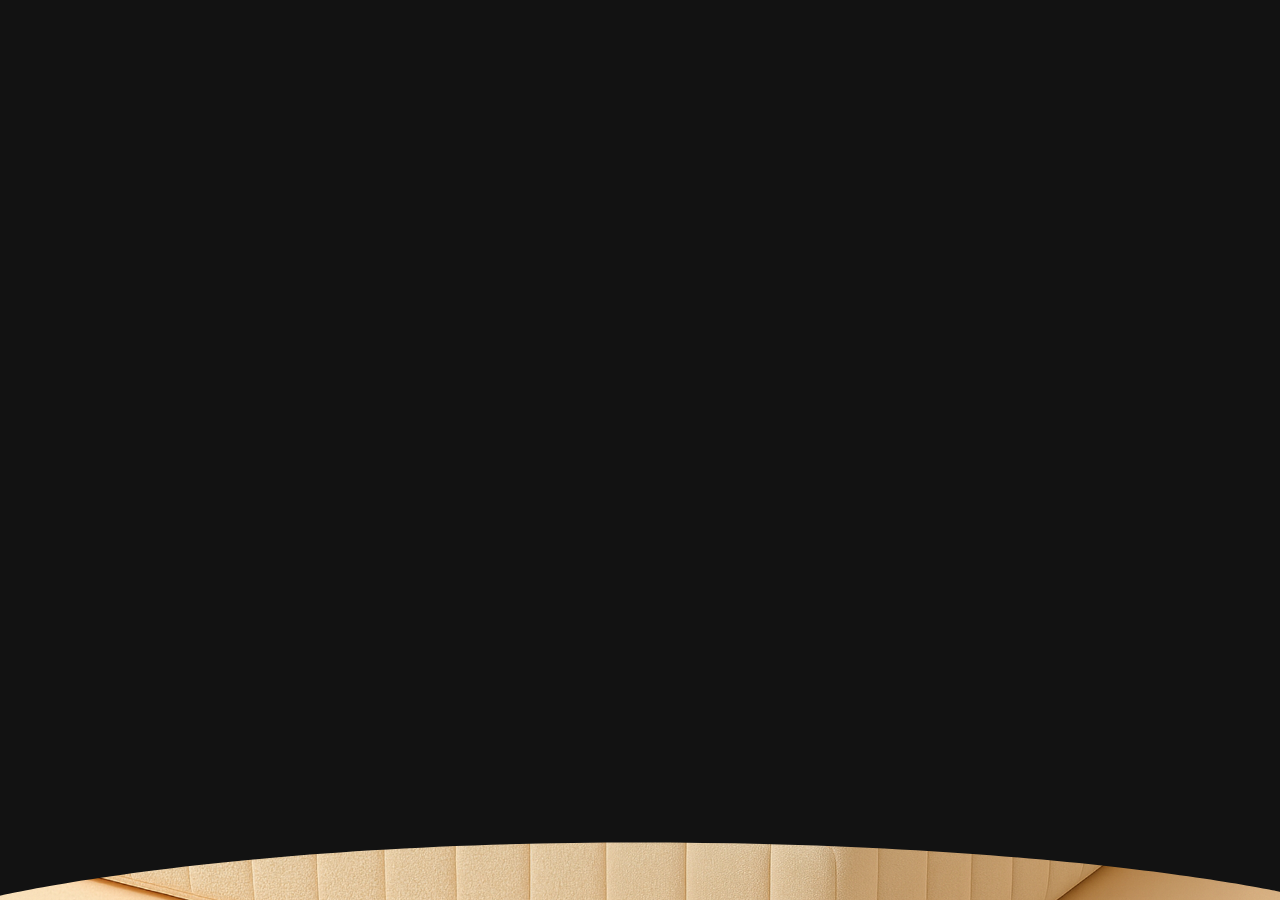
==== commit be2e807a: "cweea" ====
--- a/aleric/index-consulting-light.html
+++ b/aleric/index-consulting-light.html
@@ -519,7 +519,7 @@
                      <div class="tp-header-btn d-none d-sm-inline-block">
                         <a href="contact-us-light.html" class="tp-btn-lg d-inline-block lh-0 tp-round-26 fs-15 tp-bg-common-green-2 ls-0 tp-btn-switch-2-animation tp-text-common-white fw-700 tp-ff-dm">
                            <span class="d-flex align-items-center justify-content-center">
-                              <span class="btn-text">Contact Us</span>
+                              <span class="btn-text">Shop Mattress</span>
                               <span class="btn-icon">
                                  <svg width="20" height="12" viewBox="0 0 20 12" fill="none" xmlns="http://www.w3.org/2000/svg">
                                     <path d="M20 6.00071C16.4166 4.67142 11.9705 2.40252 9.21414 0L11.1357 5.31243H0.688756C0.552576 5.31246 0.419232 5.35209 0.305998 5.42773C0.192725 5.50341 0.104852 5.61172 0.0527125 5.73756C0.00064999 5.86334 -0.0134432 6.0016 0.0130924 6.13511C0.0396547 6.26871 0.105682 6.39175 0.201995 6.48809C0.330914 6.61703 0.505697 6.68939 0.688048 6.6897H11.135L9.21414 12C11.9701 9.59697 16.4165 7.32913 20 6.00071Z" fill="currentColor" />
@@ -565,13 +565,13 @@
                               </a>
                            </div>
                            <div>
-                              <h2 class="fw-800 mb-15 tp-ff-dm fs-60 fs-md-50 fs-xs-37 lh-120-per ls-m-2 tp-text-common-black-1">Real Results,<br> Reliable Consulting
+                              <h2 class="fw-800 mb-15 tp-ff-dm fs-60 fs-md-50 fs-xs-37 lh-120-per ls-m-2 tp-text-common-black-1">Affordable-Luxury,<br> Everyday Wellness
                                  <svg class="ml-15 d-none d-sm-inline-block" width="52" height="52" viewBox="0 0 52 52" fill="none" xmlns="http://www.w3.org/2000/svg">
                                     <rect width="52" height="52" rx="8" fill="#10302A" />
                                     <path d="M36.473 36.6693L28.361 14.7129C28.2178 14.2851 27.8361 14 27.3589 14H26.0228C25.5934 14 25.1639 14.2851 25.0207 14.6653L16.861 36.6693C16.7178 37.097 16.2884 37.3347 15.8589 37.3347H15V38H19.39V37.3347H19.1515C18.4357 37.3347 17.9108 36.6218 18.1494 35.9089L22.778 23.1723C23.112 22.2218 24.4481 22.2693 24.7822 23.1723L29.0768 35.9089C29.3154 36.5743 28.7905 37.2871 28.0747 37.2871V37.9525H38V37.2871H37.4751C36.9979 37.3822 36.6162 37.097 36.473 36.6693Z" fill="#F3F1F2" />
                                  </svg>
                               </h2>
-                              <p class="fs-18 tp-ff-dm tp-text-common-black-1">Building lasting partnerships through strategic insight, innovation, and trust.</p>
+                              <p class="fs-18 tp-ff-dm tp-text-common-black-1">Experience the perfect balance of nature, comfort, and technology — <br/>crafted to help you wake up your best self.</p>
                            </div>
                         </div>
                      </div>
@@ -589,7 +589,7 @@
                            <div class="tp-hero-cst-btn-inner">
                               <a href="service-4-light.html" class="tp-btn-cst mb-15 d-inline-block mr-5 lh-0 tp-round-26 fs-15 tp-bg-common-black-1 ls-0 tp-btn-switch-2-animation tp-text-common-white hover-text-white fw-700 tp-ff-dm">
                                  <span class="d-flex align-items-center justify-content-center">
-                                    <span class="btn-text">Free Consulting</span>
+                                    <span class="btn-text">Try 30 Nights Free</span>
                                     <span class="btn-icon">
                                        <svg width="20" height="12" viewBox="0 0 20 12" fill="none" xmlns="http://www.w3.org/2000/svg">
                                           <path d="M20 6.00071C16.4166 4.67142 11.9705 2.40252 9.21414 0L11.1357 5.31243H0.688756C0.552576 5.31246 0.419232 5.35209 0.305998 5.42773C0.192725 5.50341 0.104852 5.61172 0.0527125 5.73756C0.00064999 5.86334 -0.0134432 6.0016 0.0130924 6.13511C0.0396547 6.26871 0.105682 6.39175 0.201995 6.48809C0.330914 6.61703 0.505697 6.68939 0.688048 6.6897H11.135L9.21414 12C11.9701 9.59697 16.4165 7.32913 20 6.00071Z" fill="currentColor" />
@@ -604,7 +604,7 @@
                               </a>
                               <a href="service-4-light.html" class="tp-btn-cst mb-15 tp-btn-border d-inline-block lh-0 tp-round-26 fs-15 ls-0 tp-btn-switch-2-animation tp-text-common-black-1 fw-700 tp-ff-dm">
                                  <span class="d-flex align-items-center justify-content-center">
-                                    <span class="btn-text">Schedule a Consultation</span>
+                                    <span class="btn-text">Take the Sleep Quiz</span>
                                     <span class="btn-icon">
                                        <svg width="20" height="12" viewBox="0 0 20 12" fill="none" xmlns="http://www.w3.org/2000/svg">
                                           <path d="M20 6.00071C16.4166 4.67142 11.9705 2.40252 9.21414 0L11.1357 5.31243H0.688756C0.552576 5.31246 0.419232 5.35209 0.305998 5.42773C0.192725 5.50341 0.104852 5.61172 0.0527125 5.73756C0.00064999 5.86334 -0.0134432 6.0016 0.0130924 6.13511C0.0396547 6.26871 0.105682 6.39175 0.201995 6.48809C0.330914 6.61703 0.505697 6.68939 0.688048 6.6897H11.135L9.21414 12C11.9701 9.59697 16.4165 7.32913 20 6.00071Z" fill="currentColor" />
@@ -641,9 +641,9 @@
                   </span>
                   <div class="tp-hero-cst-bottom-slider service__item-8">
                      <div id="service-bg-img" class="service-img-2">
-                        <div class="service-bg service-img-1" data-background="assets/img/hero/cst/bg.jpg"></div>
-                        <div class="service-bg service-img-2" data-background="assets/img/hero/cst/bg-2.jpg"></div>
-                        <div class="service-bg service-img-3" data-background="assets/img/hero/cst/bg-3.jpg"></div>
+                        <div class="service-bg service-img-1" data-background="assets/img/banner/HM-Product-Images-01-1920x1080.jpg"></div>
+                        <div class="service-bg service-img-2" data-background="assets/img/banner/HM-Product-Images-01-1920x1080.jpg"></div>
+                        <div class="service-bg service-img-3" data-background="assets/img/banner/HM-Product-Images-01-1920x1080.jpg"></div>
                      </div>
                   </div>
                   <div class="tp-hero-cst-bottom-content">
@@ -676,7 +676,92 @@
             </div>
             <!-- hero area end -->
 
-            <div class="p-relative z-index-1 pt-155 section-m-spacing bg-position" data-background="assets/img/service/cst/bg.png">
+            <div class="tp-process-area pt-140 pb-140 p-relative z-index-1">
+               <div class="container-fluid container-1524">
+                  <div class="row align-items-center">
+                     <div class="col-lg-5">
+                        <div class="tp-process-pp-video-wrap tp-process-it-video-thumb d-flex mb-50">
+                           <span class="tp-process-it-icon d-none d-xl-block">
+                              <svg width="155" height="310" viewBox="0 0 155 310" fill="none" xmlns="http://www.w3.org/2000/svg">
+                                 <path d="M155 155C155 240.604 85.6041 310 0 310V0C85.6041 0 155 69.3959 155 155Z" fill="#B4E717"></path>
+                              </svg>
+                           </span>
+                           <div class="tp-process-pp-video-inner tp-process-it-wrap p-relative d-inline-block">
+                              <img class="tp-process-pp-video-img" src="assets/img/process/it/thumb.png" alt="">
+                              <div class="tp-video-main tp-process-it-video">
+                                 <a class="tp-hero-video-btn popup-video" href="https://www.youtube.com/watch?v=go7QYaQR494">
+                                    <span>
+                                       <svg width="16" height="16" viewBox="0 0 16 16" fill="none" xmlns="http://www.w3.org/2000/svg">
+                                          <path d="M13.5645 10.1224C15.0631 9.1342 15.0631 6.93206 13.5645 5.94387L5.18141 0.416189C3.51284 -0.684068 1.29437 0.527069 1.31261 2.52828L1.41277 13.5176C1.43082 15.4982 3.63024 16.673 5.2816 15.5841L13.5645 10.1224Z" fill="#030303"></path>
+                                       </svg>
+                                    </span>
+                                 </a>
+                              </div>
+                           </div>
+                        </div>
+                     </div>
+                     <div class="col-lg-7">
+                        <div class="tp-process-it-title-wrap mb-50">
+                           <h2 class="tp-text-revel-anim fix tp-ff-dm fw-600 fs-60 fs-xs-40 lh-120-per ls-m-4 tp-text-common-black-1 mb-20" style="">Why Happy Morning for<br/> Better and Deep Sleep</h2>
+                           <p class="tp-section-it-para fs-24 fs-xs-18 tp-ff-dm lh-150-per">100% natural latex, breathable fabrics, and a direct-to-consumer model that makes premium comfort truly affordable.</p>
+                        </div>
+                     </div>
+                  </div>
+                  <div class="row gx-30 pt-30">
+                     <div class="col-xl-3 col-lg-6 col-md-6">
+                        <div class="tp-process-it-item tp-process-it-item-2 text-center mb-30 tp_fade_anim" data-delay=".3" style="translate: none; rotate: none; scale: none; transform: translate(0px); opacity: 1;">
+                           <span class="tp-process-it-position tp-ff-dm fs-24 fw-600 tp-text-common-black-5 mb-110 d-inline-block">{ 01 }</span>
+                           <h4 class="tp-process-it-title tp-ff-dm fs-28 lh-120-per tp-text-common-black-5 mb-20">100% Natural<br> &amp; Latex</h4>
+                           <p class="tp-process-it-para tp-ff-dm fs-16 lh-150-per tp-text-common-black-5 opacity-8">Born from Nature. Built it or deep sleep.</p>
+                        </div>
+                     </div>
+                     <div class="col-xl-3 col-lg-6 col-md-6">
+                        <div class="tp-process-it-item tp-process-it-item-2 text-center mb-30 tp_fade_anim" data-delay=".5" style="translate: none; rotate: none; scale: none; transform: translate(0px); opacity: 1;">
+                           <span class="tp-process-it-position tp-ff-dm fs-24 fw-600 tp-text-common-black-5 mb-110 d-inline-block">{ 02 }</span>
+                           <h4 class="tp-process-it-title tp-ff-dm fs-28 lh-120-per tp-text-common-black-5 mb-20">Breathable <br/>Fabric</h4>
+                           <p class="tp-process-it-para tp-ff-dm fs-16 lh-150-per tp-text-common-black-5 opacity-8">Cool nights, <br/>fresh mornings.</p>
+                        </div>
+                     </div>
+                     <div class="col-xl-3 col-lg-6 col-md-6">
+                        <div class="tp-process-it-item tp-process-it-item-2 text-center mb-30 tp_fade_anim" data-delay=".7" style="translate: none; rotate: none; scale: none; transform: translate(0px); opacity: 1;">
+                           <span class="tp-process-it-position tp-ff-dm fs-24 fw-600 tp-text-common-black-5 mb-110 d-inline-block">{ 03 }</span>
+                           <h4 class="tp-process-it-title tp-ff-dm fs-28 lh-120-per tp-text-common-black-5 mb-20">Storng Yet <br> &amp; Soft</h4>
+                           <p class="tp-process-it-para tp-ff-dm fs-16 lh-150-per tp-text-common-black-5 opacity-8">The perfect balance of strength and Comfort.</p>
+                        </div>
+                     </div>
+                     <div class="col-xl-3 col-lg-6 col-md-6">
+                        <div class="tp-process-it-item tp-process-it-item-2 text-center mb-30 tp_fade_anim" data-delay=".9" style="translate: none; rotate: none; scale: none; transform: translate(0px); opacity: 1;">
+                           <span class="tp-process-it-position tp-ff-dm fs-24 fw-600 tp-text-common-black-5 mb-110 d-inline-block">{ 04 }</span>
+                           <h4 class="tp-process-it-title tp-ff-dm fs-28 lh-120-per tp-text-common-black-5 mb-20">Factory to <br> Customer</h4>
+                           <p class="tp-process-it-para tp-ff-dm fs-16 lh-150-per tp-text-common-black-5 opacity-8">Luxury Without <br/>Middleman</p>
+                        </div>
+                     </div>
+                     <div class="col-lg-12">
+                        <div class="tp-skill-wd-bottom text-center mt-30 tp_fade_anim" data-delay=".4" data-fade-from="bottom" data-ease="bounce" style="translate: none; rotate: none; scale: none; transform: translate(0px); opacity: 1;">
+                           <p class="tp-process-it-para-2 tp-process-it-para-3 tp-skill-wd-para tp-ff-dm fw-500 fs-16 tp-text-common-black-5">Don’t hesitate collaborate with expertise- 
+                              <a href="contact-us-light.html" class="ml-20 d-inline-block lh-0 tp-round-26 fs-16 ls-m-3 text-uppercase ls-0 tp-btn-switch-animation tp-text-common-black tp-ff-dm fw-700">
+                                 <span class="d-flex align-items-center justify-content-center">
+                                    <span class="btn-text">Let’s Talk</span>
+                                    <span class="btn-icon">
+                                       <svg width="14" height="12" viewBox="0 0 14 12" fill="none" xmlns="http://www.w3.org/2000/svg">
+                                          <path d="M8 11L13 6M13 6L8 1M13 6H1" stroke="currentColor" stroke-width="1.5" stroke-linecap="round" stroke-linejoin="round"></path>
+                                       </svg>
+                                    </span>
+                                    <span class="btn-icon">
+                                       <svg width="14" height="12" viewBox="0 0 14 12" fill="none" xmlns="http://www.w3.org/2000/svg">
+                                          <path d="M8 11L13 6M13 6L8 1M13 6H1" stroke="currentColor" stroke-width="1.5" stroke-linecap="round" stroke-linejoin="round"></path>
+                                       </svg>
+                                    </span>
+                                </span> 
+                              </a>
+                           </p>
+                        </div>
+                     </div>
+                  </div>
+               </div>
+            </div>
+
+            <div class="p-relative z-index-1 pt-155 section-m-spacing bg-position d-none" data-background="assets/img/service/cst/bg.png">
                
                <!-- tp-service-area-start -->
                <div class="tp-service-area">
@@ -953,7 +1038,7 @@
             </div>
 
             <!-- tp-about-area-start -->
-            <div id="about" class="tp-about-area pt-150 pb-100">
+            <div id="about" class="tp-about-area pt-150 pb-100 d-none">
                <div class="container-fluid container-1524">
                   <div class="row">
                      <div class="col-lg-12">
@@ -1157,14 +1242,14 @@
                   <div class="row">
                      <div class="col-12">
                         <div class="tp-portfolio-cst-subtitle-wrap mb-50">
-                           <span class="tp-section-subtitle mb-15 d-inline-block tp-section-cst-subtitle tp-ff-dm fw-500 tp-text-common-black fs-16"><span class="borders d-inline-block"></span>Latest Portfolio</span>
+                           <span class="tp-section-subtitle mb-15 d-inline-block tp-section-cst-subtitle tp-ff-dm fw-500 tp-text-common-black fs-16"><span class="borders d-inline-block"></span>Product Hightlight</span>
                         </div>
                      </div>
                      <div class="col-lg-5 mb-40">
                         <div class="tp-portfolio-cst-content h-100">
-                           <h2 class="tp-ff-dm fw-600 tp-text-common-black-1 mb-15 fs-lg-45">Our Latest Portfolio</h2>
-                           <p class="fs-18 lh-140-per tp-ff-dm mb-70">With a passion for innovation and a results- driven approach,<br>
-                              we help businesses stand out in a crowded marketplace.</p>
+                           <h2 class="tp-ff-dm fw-600 tp-text-common-black-1 mb-15 fs-lg-45">Strong. Soft. Sustainable</h2>
+                           <p class="fs-18 lh-140-per tp-ff-dm mb-70">A multi-layered design engineered for lasting comfort and spinal alignment.
+Tested for 10 years of durability, made with love and natural latex.</p>
                            <div class="tp-portfolio-cst-sales-wrap fix p-relative h-100">
                               <div class="tp-portfolio-cst-img-wrapper image-container ">
                                  <div class="hover-image active">
@@ -1187,8 +1272,8 @@
                         <div class="tp-portfolio-cst-list-wrap pt-10 ml-40">
                            <div class="tp-portfolio-cst-item portfolio-item d-flex justify-content-between align-items-center active"  data-img="assets/img/portfolio/cst/graph.png">
                               <div class="tp-portfolio-cst-text mb-15">
-                                 <span class="tp-portfolio-cst-tag mb-20 fw-500 tp-text-grey-1 tp-ff-dm d-inline-block tp-bg-common-white-2">Web Design</span>
-                                 <h4 class="tp-portfolio-cst-title fw-600 fs-28 tp-ff-dm"><a href="portfolio-details-two-light.html">Crafting Digital Experiences</a></h4>
+                                 <span class="tp-portfolio-cst-tag mb-20 fw-500 tp-text-grey-1 tp-ff-dm d-inline-block tp-bg-common-white-2">Top Layer</span>
+                                 <h4 class="tp-portfolio-cst-title fw-600 fs-28 tp-ff-dm"><a href="portfolio-details-two-light.html">Soft, breathable fabric</a></h4>
                               </div>
                               <a class="tp-portfolio-cst-btn mb-15" href="portfolio-details-two-light.html">
                                  <svg width="16" height="10" viewBox="0 0 16 10" fill="none" xmlns="http://www.w3.org/2000/svg">
@@ -1198,8 +1283,8 @@
                            </div>
                            <div class="tp-portfolio-cst-item portfolio-item d-flex justify-content-between align-items-center"  data-img="assets/img/portfolio/cst/graph.png">
                               <div class="tp-portfolio-cst-text mb-15">
-                                 <span class="tp-portfolio-cst-tag mb-20 fw-500 tp-text-grey-1 tp-ff-dm d-inline-block tp-bg-common-white-2">Digital platform</span>
-                                 <h4 class="tp-portfolio-cst-title fw-600 fs-28 tp-ff-dm"><a href="portfolio-details-two-light.html">Investment reporting</a></h4>
+                                 <span class="tp-portfolio-cst-tag mb-20 fw-500 tp-text-grey-1 tp-ff-dm d-inline-block tp-bg-common-white-2">Middle</span>
+                                 <h4 class="tp-portfolio-cst-title fw-600 fs-28 tp-ff-dm"><a href="portfolio-details-two-light.html">100% natural latex comfort layer</a></h4>
                               </div>
                               <a class="tp-portfolio-cst-btn mb-15" href="portfolio-details-two-light.html">
                                  <svg width="16" height="10" viewBox="0 0 16 10" fill="none" xmlns="http://www.w3.org/2000/svg">
@@ -1209,8 +1294,8 @@
                            </div>
                            <div class="tp-portfolio-cst-item portfolio-item d-flex justify-content-between align-items-center"  data-img="assets/img/portfolio/cst/graph.png">
                               <div class="tp-portfolio-cst-text mb-15">
-                                 <span class="tp-portfolio-cst-tag mb-20 fw-500 tp-text-grey-1 tp-ff-dm d-inline-block tp-bg-common-white-2">Digital platform</span>
-                                 <h4 class="tp-portfolio-cst-title fw-600 fs-28 tp-ff-dm"><a href="portfolio-details-two-light.html">Differentiated Performance</a></h4>
+                                 <span class="tp-portfolio-cst-tag mb-20 fw-500 tp-text-grey-1 tp-ff-dm d-inline-block tp-bg-common-white-2">Base</span>
+                                 <h4 class="tp-portfolio-cst-title fw-600 fs-28 tp-ff-dm"><a href="portfolio-details-two-light.html">Support foam foundation</a></h4>
                               </div>
                               <a class="tp-portfolio-cst-btn mb-15" href="portfolio-details-two-light.html">
                                  <svg width="16" height="10" viewBox="0 0 16 10" fill="none" xmlns="http://www.w3.org/2000/svg">
@@ -1218,9 +1303,9 @@
                                  </svg>
                               </a>
                            </div>
-                           <div class="tp-portfolio-cst-item portfolio-item d-flex justify-content-between align-items-center"  data-img="assets/img/portfolio/cst/graph.png">
+                           <div class="hidden tp-portfolio-cst-item portfolio-item d-flex justify-content-between align-items-center"  data-img="assets/img/portfolio/cst/graph.png">
                               <div class="tp-portfolio-cst-text mb-15">
-                                 <span class="tp-portfolio-cst-tag mb-20 fw-500 tp-text-grey-1 tp-ff-dm d-inline-block tp-bg-common-white-2">Web Design</span>
+                                 <span class="tp-portfolio-cst-tag mb-20 fw-500 tp-text-grey-1 tp-ff-dm d-inline-block tp-bg-common-white-2">Technology</span>
                                  <h4 class="tp-portfolio-cst-title fw-600 fs-28 tp-ff-dm"><a href="portfolio-details-two-light.html">Integrated Innovations</a></h4>
                               </div>
                               <a class="tp-portfolio-cst-btn mb-15" href="portfolio-details-two-light.html">
@@ -1232,7 +1317,7 @@
                            <div class="pt-30">
                               <a href="portfolio-col-4-light.html" class="tp-btn-cst d-inline-block mr-5 lh-0 tp-round-26 fs-16 tp-bg-common-green-2 ls-0 tp-btn-switch-2-animation tp-text-common-black fw-700 tp-ff-dm">
                                  <span class="d-flex align-items-center justify-content-center">
-                                    <span class="btn-text">View All Features Project</span>
+                                    <span class="btn-text tp-text-common-white">Durability tested for 10 years</span>
                                     <span class="btn-icon">
                                        <svg width="20" height="12" viewBox="0 0 20 12" fill="none" xmlns="http://www.w3.org/2000/svg">
                                           <path d="M20 6.00071C16.4166 4.67142 11.9705 2.40252 9.21414 0L11.1357 5.31243H0.688756C0.552576 5.31246 0.419232 5.35209 0.305998 5.42773C0.192725 5.50341 0.104852 5.61172 0.0527125 5.73756C0.00064999 5.86334 -0.0134432 6.0016 0.0130924 6.13511C0.0396547 6.26871 0.105682 6.39175 0.201995 6.48809C0.330914 6.61703 0.505697 6.68939 0.688048 6.6897H11.135L9.21414 12C11.9701 9.59697 16.4165 7.32913 20 6.00071Z" fill="currentColor" />
@@ -1254,44 +1339,31 @@
             <!-- tp-portfolio-area-end -->
 
             <!-- tp-video-area-start -->
-            <div class="tp-video-area tp-bg-common-black-1 pt-115 fix">
-               <div class="container-fluid container-1524">
+            <div class="tp-video-area tp-video-spacing scale-up-img p-relative z-index-1 fix">
+               <div class="tp-video-thumb">
+                  <img data-speed="0.4" class="img-cover scale-up" src="assets/img/video/thumb.jpg" alt="" style="translate: none; rotate: none; scale: none; transform: translate3d(0px, -106.801px, 0px) scale(1.0773); will-change: transform;" data-lag="0">
+               </div>
+               <div class="container">
                   <div class="row">
-                     <div class="col-lg-6 col-md-6">
-                        <div class="tp-hero-cst-impact-wrap p-relative d-flex align-items-center mb-50 tp_fade_anim" data-delay=".4" data-fade-from="left">
-                           <div class="shape mr-15">
-                              <img src="assets/img/video/cst/shape.png" alt="">
-                           </div>
-                           <div class="tp-hero-cst-impact-text lh-1">
-                              <span class="tp-hero-cst-impact-border fs-15 tp-text-grey-5 tp-ff-dm ls-0">We Build Unique</span>  
-                              <span class="fs-15 ls-0 d-inline-block tp-text-grey-5 tp-ff-dm mr-30">Strategy + Creativity = <span class="fw-600">Impact</span></span>
-                           </div>
-                        </div>
-                     </div>
-                     <div class="col-lg-6 col-md-6">
-                        <div class="tp-video-cst-title-wrap text-end tp_fade_anim" data-delay=".4" data-fade-from="right">
-                           <h2 class="tp-video-cst-title tp-ff-dm fs-62 fs-md-50 fs-xs-35 text-capitalize fw-400 d-inline-block">
-                              <a href="service-details-2-light.html">Achieve success <br>
-                                 through modern<br>
+                     <div class="col-xxl-4 col-xl-5 col-lg-6">
+                        <div class="tp-video-content tp-bg-common-black">
+                           <h4 class="tp-text-common-white fw-500 fs-25 fs-xs-20 lh-36 mb-50">We empower brands to 
+                              scale, innovate, and thrive in an ever-changing digital landscape.</h4>
+                           <span class="tp-hero-bottom-border mb-40">
+                              <svg height="6" viewBox="0 0 344 6" fill="none" xmlns="http://www.w3.org/2000/svg">
+                                 <path d="M5 2.5L0 0.113249V5.88675L5 3.5V2.5ZM339 3.5L344 5.88675V0.113249L339 2.5V3.5ZM4.5 3.5H339.5V2.5H4.5V3.5Z" fill="white" fill-opacity="0.15"></path>
+                               </svg>
+                           </span>
+                           <div class="tp-video-main tp-hero-video d-flex align-items-center">
+                              <a class="tp-hero-video-btn popup-video mr-20" href="https://www.youtube.com/watch?v=go7QYaQR494">
                                  <span>
-                                    <svg width="40" height="41" viewBox="0 0 40 41" fill="none" xmlns="http://www.w3.org/2000/svg">
-                                       <path d="M1 1V40M1 40L39 1M1 40H39" stroke="currentColor" stroke-width="2" />
-                                    </svg>
+                                    <svg width="16" height="18" viewBox="0 0 16 18" fill="none" xmlns="http://www.w3.org/2000/svg">
+                                       <path d="M14.2595 11.3877C15.9455 10.276 15.9455 7.79857 14.2595 6.68685L4.82854 0.468212C2.95139 -0.769576 0.455619 0.592952 0.476139 2.84432L0.588819 15.2073C0.609123 17.4355 3.08348 18.7571 4.94126 17.5321L14.2595 11.3877Z" fill="currentColor"></path>
+                                     </svg>
                                  </span>
-                                 thinking
                               </a>
-                           </h2>
-                        </div>
-                     </div>
-                     <div class="col-12">
-                        <div class="tp-video-cst-wrap p-relative mt-145">
-                           <div class="tp-video-cst-main">
-                              <video loop="" muted="" autoplay="" playsinline="">
-                                 <source src="https://html.aqlova.com/videos/budgeto/budgeto%20video.mp4" type="video/mp4">
-                              </video>
-                           </div>
-                           <div class="tp-video-cst-mask">
-                              <img src="assets/img/video/cst/transparent.png" alt="">
+                              <p class="tp-ff-heading lh-110-per mb-0 fw-700 fs-18 tp-text-common-white">We’re Global Brand<br>
+                                 Digital Agency.</p>
                            </div>
                         </div>
                      </div>
@@ -1299,6 +1371,92 @@
                </div>
             </div>
             <!-- tp-video-area-end -->
+            <!-- tp-interactive--start -->
+            <div class="tp-about-process-area pt-140 pb-140">
+               <div class="container">
+                  <div class="row">
+                     <div class="col-12">
+                        <div class="mb-55">
+                           <h2 class="tp-section-title fw-500">Discover your perfect sleep path <br/>with tools designed for you</h2>
+                        </div>
+                     </div>
+                     <div class="col-lg-4 col-md-6">
+                        <div class="tp-about-process-item tp-about-process-2-item tp-bg-common-white-2 mb-40">
+                           <span class="tp-about-process-icon d-inline-block mb-60">
+                              <svg width="60" height="60" viewBox="0 0 60 60" fill="none" xmlns="http://www.w3.org/2000/svg">
+                                 <path d="M31 14H15C13.8954 14 13 14.8954 13 16V32C13 33.1046 13.8954 34 15 34H31C32.1046 34 33 33.1046 33 32V16C33 14.8954 32.1046 14 31 14Z" fill="#030303"></path>
+                                 <path d="M9 2H3C2.44772 2 2 2.44772 2 3V9C2 9.55228 2.44772 10 3 10H9C9.55228 10 10 9.55228 10 9V3C10 2.44772 9.55228 2 9 2Z" fill="#030303"></path>
+                                 <path d="M12 5H48V7H12V5Z" fill="#030303"></path>
+                                 <path d="M9 50H3C2.44772 50 2 50.4477 2 51V57C2 57.5523 2.44772 58 3 58H9C9.55228 58 10 57.5523 10 57V51C10 50.4477 9.55228 50 9 50Z" fill="#030303"></path>
+                                 <path d="M5 12H7V48H5V12Z" fill="#030303"></path>
+                                 <path d="M57 2H51C50.4477 2 50 2.44772 50 3V9C50 9.55228 50.4477 10 51 10H57C57.5523 10 58 9.55228 58 9V3C58 2.44772 57.5523 2 57 2Z" fill="#030303"></path>
+                                 <path d="M53 12H55V48H53V12Z" fill="#030303"></path>
+                                 <path d="M57 50H51C50.4477 50 50 50.4477 50 51V57C50 57.5523 50.4477 58 51 58H57C57.5523 58 58 57.5523 58 57V51C58 50.4477 57.5523 50 57 50Z" fill="#030303"></path>
+                                 <path d="M28 46H44C44.5304 46 45.0391 45.7893 45.4142 45.4142C45.7893 45.0391 46 44.5304 46 44V28C46 27.4696 45.7893 26.9609 45.4142 26.5858C45.0391 26.2107 44.5304 26 44 26H35V32C35 33.0609 34.5786 34.0783 33.8284 34.8284C33.0783 35.5786 32.0609 36 31 36H26V44C26 44.5304 26.2107 45.0391 26.5858 45.4142C26.9609 45.7893 27.4696 46 28 46ZM12 53H48V55H12V53Z" fill="#030303"></path>
+                              </svg>
+                           </span>
+                           <h4 class="fs-35 fw-500 fs-lg-30 tp-text-common-black-3 lh-130-per mb-10">Take the Sleep Quiz</h4>
+                           <span class="tp-about-process-2-border d-block mb-20">
+                              <svg viewBox="0 0 354 6" fill="none" xmlns="http://www.w3.org/2000/svg">
+                                 <path d="M5 2.5L0 0.113249V5.88675L5 3.5V2.5ZM349 3.5L354 5.88675V0.113249L349 2.5V3.5ZM4.5 3.5H349.5V2.5H4.5V3.5Z" fill="#030303" fill-opacity="0.1"></path>
+                              </svg>
+                           </span>
+                           <p>Discover your sleep type ></p>
+                        </div>
+                     </div>
+                     <div class="col-lg-4 col-md-6">
+                        <div class="tp-about-process-item tp-about-process-2-item tp-bg-common-white-2 mb-40">
+                           <span class="tp-about-process-icon d-inline-block mb-60">
+                              <svg width="60" height="60" viewBox="0 0 60 60" fill="none" xmlns="http://www.w3.org/2000/svg">
+                                 <g clip-path="url(#clip0_708_3326)">
+                                   <path d="M48.5684 19.7699H38.4103C44.7064 22.6675 49.1318 28.6017 49.4867 35.5382C52.2195 35.9822 54.3308 38.3664 54.3308 41.2191C54.3308 44.3833 51.7313 46.9828 48.5671 46.9828C45.403 46.9828 42.8041 44.3833 42.8041 41.2191C42.8041 38.3853 44.8902 36.0138 47.5977 35.5445C47.1916 28.5386 42.1447 22.6858 35.2784 20.5941C34.8988 21.7438 34.1662 22.7445 33.1849 23.4536C32.2036 24.1628 31.0235 24.5443 29.8128 24.5439C27.2638 24.5439 25.0824 22.8513 24.3283 20.5436C17.3728 22.5848 12.2433 28.4817 11.8378 35.5445C14.5453 36.0138 16.6314 38.3853 16.6314 41.2191C16.6314 44.3833 14.0312 46.9828 10.8677 46.9828C7.70419 46.9828 5.10403 44.3833 5.10403 41.2191C5.10403 38.3664 7.21535 35.9822 9.94814 35.5382C10.3037 28.6017 14.7291 22.6669 21.0252 19.7699H11.445C10.989 22.4837 8.61112 24.5445 5.76402 24.5445C2.59987 24.5445 0.000976562 21.9892 0.000976562 18.8251C0.000976562 15.6609 2.6005 13.062 5.76402 13.062C8.61112 13.062 10.989 15.1601 11.445 17.8809H24.1268C24.5638 15.1348 26.9543 13.0178 29.8141 13.0178C32.6731 13.0178 35.0636 15.1348 35.5013 17.8809H48.5495C48.9871 15.1348 51.3776 13.0178 54.2367 13.0178C57.4009 13.0178 60.0004 15.6104 60.0004 18.7809C60.0004 21.9892 57.4009 24.5439 54.2367 24.5439C51.4092 24.5439 49.044 22.4717 48.5684 19.7699Z" fill="#030303"></path>
+                                 </g>
+                                 <defs>
+                                   <clipPath id="clip0_708_3326">
+                                     <rect width="60" height="60" fill="white"></rect>
+                                   </clipPath>
+                                 </defs>
+                              </svg>
+                           </span>
+                           <h4 class="fs-35 fw-500 fs-lg-30 tp-text-common-black-3 lh-130-per mb-10">Book a Video Shopping</h4>
+                           <span class="tp-about-process-2-border d-block mb-20">
+                              <svg viewBox="0 0 354 6" fill="none" xmlns="http://www.w3.org/2000/svg">
+                                 <path d="M5 2.5L0 0.113249V5.88675L5 3.5V2.5ZM349 3.5L354 5.88675V0.113249L349 2.5V3.5ZM4.5 3.5H349.5V2.5H4.5V3.5Z" fill="#030303" fill-opacity="0.1"></path>
+                              </svg>
+                           </span>
+                          <p>See, feel, and ask live ></p>
+                        </div>
+                     </div>
+                     <div class="col-lg-4 col-md-6">
+                        <div class="tp-about-process-item tp-about-process-2-item tp-bg-common-white-2 mb-40">
+                           <span class="tp-about-process-icon d-inline-block mb-60">
+                              <svg width="60" height="60" viewBox="0 0 60 60" fill="none" xmlns="http://www.w3.org/2000/svg">
+                                 <path d="M30 30V54.2578H22.6172V37.3828H6.79688V30H30ZM15.2344 44.7656H6.79688V54.2578H15.2344V44.7656ZM53.2031 30V22.6172H37.3828V5.74219H30V30H53.2031ZM44.7656 15.2344H53.2031V5.74219H44.7656V15.2344Z" fill="#030303"></path>
+                              </svg>
+                           </span>
+                           <h4 class="fs-35 fw-500 fs-lg-30 tp-text-common-black-3 lh-130-per mb-10">Try 30 Nights Free</h4>
+                           <span class="tp-about-process-2-border d-block mb-20">
+                              <svg viewBox="0 0 354 6" fill="none" xmlns="http://www.w3.org/2000/svg">
+                                 <path d="M5 2.5L0 0.113249V5.88675L5 3.5V2.5ZM349 3.5L354 5.88675V0.113249L349 2.5V3.5ZM4.5 3.5H349.5V2.5H4.5V3.5Z" fill="#030303" fill-opacity="0.1"></path>
+                              </svg>
+                           </span>
+                           <p>Sleep on it, love it or return it ></p>
+                        </div>
+                     </div>
+                     <div class="col-lg-6">
+                        <div class="tp-service-process-img fix scale-up-img mt-30 mb-40">
+                           <img class="img-cover scale-up" src="assets/img/service/service-details/thumb.jpg" alt="" style="translate: none; rotate: none; scale: none; transform: translate(0px);">
+                        </div>
+                     </div>
+                     <div class="col-lg-6">
+                        <div class="tp-service-process-img fix scale-up-img mt-30 mb-40">
+                           <img class="img-cover scale-up" src="assets/img/service/service-details/thumb-2.jpg" alt="" style="translate: none; rotate: none; scale: none; transform: translate(0px);">
+                        </div>
+                     </div>
+                  </div>
+               </div>
+            </div> 
+            <!-- tp-interactive--end -->
 
             <!-- tp-faq-area-start -->
             <div class="tp-faq-area pt-155 pb-120">
--- a/aleric/assets/css/main.css
+++ b/aleric/assets/css/main.css
@@ -928,6 +928,12 @@
 .p-inherit {
   position: inherit;
 }
+@media all and (max-width:768px) {
+  .mobtext {
+    font-size:16px!important;
+  }
+}
+
 
 /*---------------------------------
     1.3 Default Spacing
@@ -9925,17 +9931,17 @@
 }
 @media only screen and (min-width: 1400px) and (max-width: 1599px) {
   .tp-hero-2-title {
-    font-size: 87px;
+    font-size: 72px;
   }
 }
 @media only screen and (min-width: 1200px) and (max-width: 1399px), only screen and (min-width: 992px) and (max-width: 1199px), only screen and (min-width: 768px) and (max-width: 991px), only screen and (min-width: 576px) and (max-width: 767px), (max-width: 574.98px) {
   .tp-hero-2-title {
-    font-size: 80px;
+    font-size: 64px;
   }
 }
 @media only screen and (min-width: 992px) and (max-width: 1199px), only screen and (min-width: 768px) and (max-width: 991px), only screen and (min-width: 576px) and (max-width: 767px), (max-width: 574.98px) {
   .tp-hero-2-title {
-    font-size: 64px;
+    font-size: 44px;
   }
 }
 @media (max-width: 574.98px) {
@@ -13393,6 +13399,7 @@
   transform: scale(1.04, 1.04);
   transform-origin: 50% 50%;
 }
+/*
 #service-bg-img .service-bg::after {
   position: absolute;
   content: "";
@@ -13402,6 +13409,7 @@
   height: 100%;
   background-color: rgba(32, 40, 45, 0.5);
 }
+  */
 #service-bg-img.service-img-1 .service-img-1 {
   visibility: visible;
   opacity: 1;
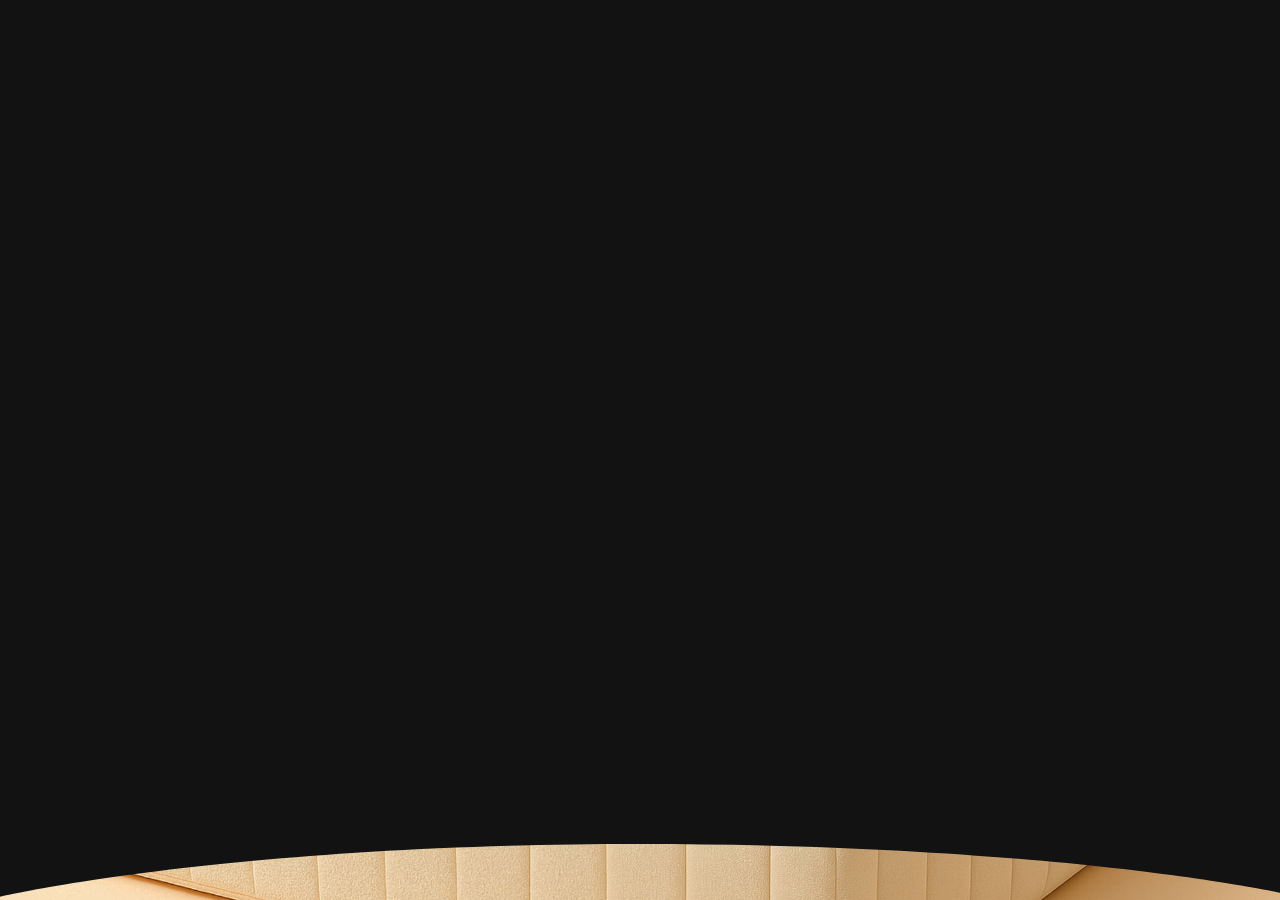
==== commit e27f7eb9: "commit" ====
--- a/aleric/index-consulting-light.html
+++ b/aleric/index-consulting-light.html
@@ -132,7 +132,7 @@
             <h3 class="tp-offcanvas-title sm">Information</h3>
             <ul>
                <li><a href="tel:1245654">+ 4 20 7700 1007</a></li>
-               <li><a href="mailto:hello@aleric.com">hello@aleric.com</a></li>
+               <li><a href="mailto:hello@aleric.com">hello@happymorning.com</a></li>
                <li><a href="#">Avenue de Roma 158b, Lisboa</a></li>
             </ul>
          </div>
@@ -196,13 +196,10 @@
                      <nav class="tp-mobile-menu-active">
                         <ul>
                            <li class="has-dropdown p-inherit">
-                              <a href="index.html">Demo
-                                 <span>
-                                    <svg width="7" height="6" viewBox="0 0 7 6" fill="none" xmlns="http://www.w3.org/2000/svg">
-                                       <path d="M2.7 4.93333L0.2 1.6C-0.294427 0.940764 0.175955 0 1 0H6C6.82405 0 7.29443 0.940764 6.8 1.6L4.3 4.93333C3.9 5.46667 3.1 5.46667 2.7 4.93333Z" fill="currentColor" />
-                                    </svg>
-                                 </span>
+                              <a href="index.html">Home
+                                
                               </a>
+                              <!--
                               <div class="tp-megamenu-wrapper mega-menu megamenu-white-bg">
                                  <div class="row gx-0">
                                     <div class="col-xl-2">
@@ -296,16 +293,13 @@
                                        </div>
                                     </div>
                                  </div>
-                              </div>
+                              </div>-->
                            </li>
                            <li class="has-dropdown p-inherit">
-                              <a href="portfolio-details-light.html">Portfolio
-                                 <span>
-                                    <svg width="7" height="6" viewBox="0 0 7 6" fill="none" xmlns="http://www.w3.org/2000/svg">
-                                       <path d="M2.7 4.93333L0.2 1.6C-0.294427 0.940764 0.175955 0 1 0H6C6.82405 0 7.29443 0.940764 6.8 1.6L4.3 4.93333C3.9 5.46667 3.1 5.46667 2.7 4.93333Z" fill="currentColor" />
-                                    </svg>
-                                 </span>
+                              <a href="#why">Why Happy Morning
+                                
                               </a>
+                              <!--
                               <div class="tp-megamenu-wrapper mega-menu megamenu-white-bg">
                                  <div class="row gx-0">
                                     <div class="col-xl-10">
@@ -360,7 +354,7 @@
                                                    <li><a href="brand-showcase-light.html">Brand Showcase</a></li>
                                                    <li><a href="portfolio-details-gallery-light.html">Gallery</a></li>
                                                    <li><a href="portfolio-details-light.html">Modern</a></li>
-                                                   <li><a href="portfolio-details-two-light.html">Classic Stack</a></li>
+                                                   <li><a href="#">Classic Stack</a></li>
                                                 </ul>
                                              </div>
                                           </div>
@@ -375,15 +369,13 @@
                                     </div>
                                  </div>
                               </div>
+                              -->
                            </li>
                            <li class="has-dropdown p-inherit">
-                              <a href="#">Pages
-                                 <span>
-                                    <svg width="7" height="6" viewBox="0 0 7 6" fill="none" xmlns="http://www.w3.org/2000/svg">
-                                       <path d="M2.7 4.93333L0.2 1.6C-0.294427 0.940764 0.175955 0 1 0H6C6.82405 0 7.29443 0.940764 6.8 1.6L4.3 4.93333C3.9 5.46667 3.1 5.46667 2.7 4.93333Z" fill="currentColor" />
-                                    </svg>
-                                 </span>
+                              <a href="#">Features
+                                
                               </a>
+                              <!--
                               <div class="tp-megamenu-wrapper mega-menu megamenu-white-bg">
                                  <div class="row gx-0">
                                     <div class="col-xl-2">
@@ -478,15 +470,13 @@
                                     </div>
                                  </div>
                               </div>
+                              -->
                            </li>
                            <li class="has-dropdown">
-                              <a href="blog-details-light.html">Blog
-                                 <span>
-                                    <svg width="7" height="6" viewBox="0 0 7 6" fill="none" xmlns="http://www.w3.org/2000/svg">
-                                       <path d="M2.7 4.93333L0.2 1.6C-0.294427 0.940764 0.175955 0 1 0H6C6.82405 0 7.29443 0.940764 6.8 1.6L4.3 4.93333C3.9 5.46667 3.1 5.46667 2.7 4.93333Z" fill="currentColor" />
-                                    </svg>
-                                 </span>
+                              <a href="blog-details-light.html">Promise
+                                
                               </a>
+                              <!--
                               <ul class="tp-submenu submenu">
                                  <li><a href="blog-grid-light.html">Blog Grid</a></li>
                                  <li><a href="blog-grid-2-light.html">Blog Grid Two</a></li>
@@ -494,21 +484,18 @@
                                  <li><a href="blog-details-light.html">Blog Details</a></li>
                                  <li><a href="blog-details-2-light.html">Blog Details Two</a></li>
                               </ul>
+                              -->
                            </li>
                            <li class="has-dropdown">
-                              <a href="contact-light.html">Contact
-                                 <span>
-                                    <svg width="7" height="6" viewBox="0 0 7 6" fill="none" xmlns="http://www.w3.org/2000/svg">
-                                       <path d="M2.7 4.93333L0.2 1.6C-0.294427 0.940764 0.175955 0 1 0H6C6.82405 0 7.29443 0.940764 6.8 1.6L4.3 4.93333C3.9 5.46667 3.1 5.46667 2.7 4.93333Z" fill="currentColor" />
-                                    </svg>
-                                 </span>
-                              </a>
+                              <a href="#testimonials">Testimonials</a>
+                              <!--
                               <ul class="tp-submenu submenu">
                                  <li><a href="contact-light.html">Contact</a></li>
                                  <li><a href="contact-dark.html">Contact Dark</a></li>
                                  <li><a href="contact-us-light.html">Contact Us</a></li>
                                  <li><a href="contact-us-dark.html">Contact Us Dark</a></li>
                               </ul>
+                              -->
                            </li>
                         </ul>
                      </nav>
@@ -582,8 +569,8 @@
                                  <img src="assets/img/hero/cst/shape.png" alt="">
                               </div>
                               <div class="tp-hero-cst-impact-text lh-1">
-                                 <span class="tp-hero-cst-impact-border fs-15 tp-text-black-1 tp-ff-dm ls-0">We Build Unique</span>  
-                                 <span class="fs-15 ls-0 d-inline-block tp-text-black-1 tp-ff-dm mr-30">Strategy + Creativity = <span class="fw-600">Impact</span></span>
+                                 <span class="tp-hero-cst-impact-border fs-15 tp-text-black-1 tp-ff-dm ls-0">Better Sleep Every Night</span>  
+                                 <span class="fs-15 ls-0 d-inline-block tp-text-black-1 tp-ff-dm mr-30">Smart Tech + Deep Comfort = <span class="fw-600"> Better Mornings</span></span>
                               </div>
                            </div>
                            <div class="tp-hero-cst-btn-inner">
@@ -649,7 +636,7 @@
                   <div class="tp-hero-cst-bottom-content">
                      <div class="container-fluid container-1800">
                         <div class="tp-hero-cst-bottom-border">
-                           <div class="row">
+                           <div class="row d-none">
                               <div class="col-xxl-8 col-xl-7">
                                  <div class="tp-hero-cst-bottom-btn">
                                     <ul>
@@ -710,35 +697,37 @@
                   <div class="row gx-30 pt-30">
                      <div class="col-xl-3 col-lg-6 col-md-6">
                         <div class="tp-process-it-item tp-process-it-item-2 text-center mb-30 tp_fade_anim" data-delay=".3" style="translate: none; rotate: none; scale: none; transform: translate(0px); opacity: 1;">
-                           <span class="tp-process-it-position tp-ff-dm fs-24 fw-600 tp-text-common-black-5 mb-110 d-inline-block">{ 01 }</span>
+                           <span class="tp-process-it-position tp-ff-dm fs-24 fw-600 tp-text-common-black-5 mb-110 d-inline-block"><img src="assets/img/natural-latex.png" /></span>
                            <h4 class="tp-process-it-title tp-ff-dm fs-28 lh-120-per tp-text-common-black-5 mb-20">100% Natural<br> &amp; Latex</h4>
                            <p class="tp-process-it-para tp-ff-dm fs-16 lh-150-per tp-text-common-black-5 opacity-8">Born from Nature. Built it or deep sleep.</p>
                         </div>
                      </div>
                      <div class="col-xl-3 col-lg-6 col-md-6">
                         <div class="tp-process-it-item tp-process-it-item-2 text-center mb-30 tp_fade_anim" data-delay=".5" style="translate: none; rotate: none; scale: none; transform: translate(0px); opacity: 1;">
-                           <span class="tp-process-it-position tp-ff-dm fs-24 fw-600 tp-text-common-black-5 mb-110 d-inline-block">{ 02 }</span>
+                           <span class="tp-process-it-position tp-ff-dm fs-24 fw-600 tp-text-common-black-5 mb-110 d-inline-block"><img src="assets/img/fabric.png" /></span>
                            <h4 class="tp-process-it-title tp-ff-dm fs-28 lh-120-per tp-text-common-black-5 mb-20">Breathable <br/>Fabric</h4>
                            <p class="tp-process-it-para tp-ff-dm fs-16 lh-150-per tp-text-common-black-5 opacity-8">Cool nights, <br/>fresh mornings.</p>
                         </div>
                      </div>
                      <div class="col-xl-3 col-lg-6 col-md-6">
                         <div class="tp-process-it-item tp-process-it-item-2 text-center mb-30 tp_fade_anim" data-delay=".7" style="translate: none; rotate: none; scale: none; transform: translate(0px); opacity: 1;">
-                           <span class="tp-process-it-position tp-ff-dm fs-24 fw-600 tp-text-common-black-5 mb-110 d-inline-block">{ 03 }</span>
+                           <span class="tp-process-it-position tp-ff-dm fs-24 fw-600 tp-text-common-black-5 mb-110 d-inline-block"> <img src="assets/img/soft-bed.png" /></span>
+</span>
                            <h4 class="tp-process-it-title tp-ff-dm fs-28 lh-120-per tp-text-common-black-5 mb-20">Storng Yet <br> &amp; Soft</h4>
                            <p class="tp-process-it-para tp-ff-dm fs-16 lh-150-per tp-text-common-black-5 opacity-8">The perfect balance of strength and Comfort.</p>
                         </div>
                      </div>
                      <div class="col-xl-3 col-lg-6 col-md-6">
                         <div class="tp-process-it-item tp-process-it-item-2 text-center mb-30 tp_fade_anim" data-delay=".9" style="translate: none; rotate: none; scale: none; transform: translate(0px); opacity: 1;">
-                           <span class="tp-process-it-position tp-ff-dm fs-24 fw-600 tp-text-common-black-5 mb-110 d-inline-block">{ 04 }</span>
+                           <span class="tp-process-it-position tp-ff-dm fs-24 fw-600 tp-text-common-black-5 mb-110 d-inline-block">    <img src="assets/img/customer.png" /></span>
+</span>
                            <h4 class="tp-process-it-title tp-ff-dm fs-28 lh-120-per tp-text-common-black-5 mb-20">Factory to <br> Customer</h4>
                            <p class="tp-process-it-para tp-ff-dm fs-16 lh-150-per tp-text-common-black-5 opacity-8">Luxury Without <br/>Middleman</p>
                         </div>
                      </div>
                      <div class="col-lg-12">
                         <div class="tp-skill-wd-bottom text-center mt-30 tp_fade_anim" data-delay=".4" data-fade-from="bottom" data-ease="bounce" style="translate: none; rotate: none; scale: none; transform: translate(0px); opacity: 1;">
-                           <p class="tp-process-it-para-2 tp-process-it-para-3 tp-skill-wd-para tp-ff-dm fw-500 fs-16 tp-text-common-black-5">Don’t hesitate collaborate with expertise- 
+                           <p class="tp-process-it-para-2 tp-process-it-para-3 tp-skill-wd-para tp-ff-dm fw-500 fs-16 tp-text-common-black-5">Start your journey to deeper sleep and better mornings today.
                               <a href="contact-us-light.html" class="ml-20 d-inline-block lh-0 tp-round-26 fs-16 ls-m-3 text-uppercase ls-0 tp-btn-switch-animation tp-text-common-black tp-ff-dm fw-700">
                                  <span class="d-flex align-items-center justify-content-center">
                                     <span class="btn-text">Let’s Talk</span>
@@ -751,7 +740,7 @@
                                        <svg width="14" height="12" viewBox="0 0 14 12" fill="none" xmlns="http://www.w3.org/2000/svg">
                                           <path d="M8 11L13 6M13 6L8 1M13 6H1" stroke="currentColor" stroke-width="1.5" stroke-linecap="round" stroke-linejoin="round"></path>
                                        </svg>
-                                    </span>
+                                     </span>
                                 </span> 
                               </a>
                            </p>
@@ -930,11 +919,10 @@
                                     </li>
                                  </ul>
                               </div>
-                              <h2 class="fw-600 fs-35 lh-110-per tp-ff-dm tp-text-grey-5 mb-20 tp_fade_anim" data-delay=".6" data-fade-from="right">Technology Stack Evaluation.</h2>
+                              <h2 class="fw-600 fs-35 lh-110-per tp-ff-dm tp-text-grey-5 mb-20 tp_fade_anim" data-delay=".6" data-fade-from="right">Real Stories. Real Sleep.</h2>
                               <div class="tp_fade_anim" data-delay=".7" data-fade-from="right">
-                                 <p class="tp-ff-dm fs-18 lh-140-per tp-text-grey-6 mb-45">Strategists dedicated to creating stunning, functional websites<br>
-                                    that align with your unique business goals. and strategic insights to<br>
-                                    streamline operations, boost efficiency.</p>
+                                 <p class="tp-ff-dm fs-18 lh-140-per tp-text-grey-6 mb-45">Thousands have transformed their mornings with Happy Morning.
+                                 Read their stories, feel their smiles, and start yours today.</p>
                               </div>
                               <div class="tp_fade_anim" data-delay=".8" data-fade-from="right">
                                  <a href="service-details-2-light.html" class="tp-btn-cst d-inline-block mr-5 lh-0 tp-round-26 fs-16 tp-bg-common-green-2 ls-0 tp-btn-switch-2-animation tp-text-common-black-1 fw-700 tp-ff-dm">
@@ -1189,7 +1177,7 @@
                     <div class="swiper-wrapper slide-transtion">
                        <div class="swiper-slide">
                            <div class="tp-text-cst-content">
-                              <h2 class="tp-text-cst-title tp-text-common-black-1 fw-700 text-capitalize tp-ff-dm">Your Growth  
+                              <h2 class="tp-text-cst-title tp-text-common-black-1 fw-700 text-capitalize tp-ff-dm">Better Mornings
                                  <span>
                                     <svg width="54" height="56" viewBox="0 0 54 56" fill="none" xmlns="http://www.w3.org/2000/svg">
                                        <path d="M49.5531 52.3138L30.8331 1.64509C30.5027 0.658035 29.6218 0 28.5206 0H25.4373C24.4462 0 23.4552 0.658035 23.1248 1.53542L4.29461 52.3138C3.96425 53.3008 2.97319 53.8492 1.98213 53.8492H0V55.3846H10.1309V53.8492H9.58027C7.9285 53.8492 6.7172 52.2041 7.2678 50.559L17.9493 21.1668C18.7201 18.9733 21.8034 19.083 22.5742 21.1668L32.4848 50.559C33.0354 52.0944 31.8241 53.7395 30.1724 53.7395V55.2749H53.0769V53.7395H51.8656C50.7644 53.9589 49.8835 53.3008 49.5531 52.3138Z" fill="#B4E717" />
@@ -1200,7 +1188,7 @@
                        </div>
                        <div class="swiper-slide">
                            <div class="tp-text-cst-content">
-                              <h2 class="tp-text-cst-title tp-text-common-black-1 fw-700 text-capitalize tp-ff-dm">Our Expertise
+                              <h2 class="tp-text-cst-title tp-text-common-black-1 fw-700 text-capitalize tp-ff-dm">Deep Sleep
                                  <span>
                                     <svg width="54" height="56" viewBox="0 0 54 56" fill="none" xmlns="http://www.w3.org/2000/svg">
                                        <path d="M49.5531 52.3138L30.8331 1.64509C30.5027 0.658035 29.6218 0 28.5206 0H25.4373C24.4462 0 23.4552 0.658035 23.1248 1.53542L4.29461 52.3138C3.96425 53.3008 2.97319 53.8492 1.98213 53.8492H0V55.3846H10.1309V53.8492H9.58027C7.9285 53.8492 6.7172 52.2041 7.2678 50.559L17.9493 21.1668C18.7201 18.9733 21.8034 19.083 22.5742 21.1668L32.4848 50.559C33.0354 52.0944 31.8241 53.7395 30.1724 53.7395V55.2749H53.0769V53.7395H51.8656C50.7644 53.9589 49.8835 53.3008 49.5531 52.3138Z" fill="#B4E717" />
@@ -1211,7 +1199,7 @@
                        </div>
                        <div class="swiper-slide">
                            <div class="tp-text-cst-content">
-                              <h2 class="tp-text-cst-title tp-text-common-black-1 fw-700 text-capitalize tp-ff-dm">Your Growth  
+                              <h2 class="tp-text-cst-title tp-text-common-black-1 fw-700 text-capitalize tp-ff-dm">Smart Tech  
                                  <span>
                                     <svg width="54" height="56" viewBox="0 0 54 56" fill="none" xmlns="http://www.w3.org/2000/svg">
                                        <path d="M49.5531 52.3138L30.8331 1.64509C30.5027 0.658035 29.6218 0 28.5206 0H25.4373C24.4462 0 23.4552 0.658035 23.1248 1.53542L4.29461 52.3138C3.96425 53.3008 2.97319 53.8492 1.98213 53.8492H0V55.3846H10.1309V53.8492H9.58027C7.9285 53.8492 6.7172 52.2041 7.2678 50.559L17.9493 21.1668C18.7201 18.9733 21.8034 19.083 22.5742 21.1668L32.4848 50.559C33.0354 52.0944 31.8241 53.7395 30.1724 53.7395V55.2749H53.0769V53.7395H51.8656C50.7644 53.9589 49.8835 53.3008 49.5531 52.3138Z" fill="#B4E717" />
@@ -1222,7 +1210,7 @@
                        </div>
                         <div class="swiper-slide">
                            <div class="tp-text-cst-content">
-                              <h2 class="tp-text-cst-title tp-text-common-black-1 fw-700 text-capitalize tp-ff-dm">Our Expertise
+                              <h2 class="tp-text-cst-title tp-text-common-black-1 fw-700 text-capitalize tp-ff-dm">Deep Comfort
                                  <span>
                                     <svg width="54" height="56" viewBox="0 0 54 56" fill="none" xmlns="http://www.w3.org/2000/svg">
                                        <path d="M49.5531 52.3138L30.8331 1.64509C30.5027 0.658035 29.6218 0 28.5206 0H25.4373C24.4462 0 23.4552 0.658035 23.1248 1.53542L4.29461 52.3138C3.96425 53.3008 2.97319 53.8492 1.98213 53.8492H0V55.3846H10.1309V53.8492H9.58027C7.9285 53.8492 6.7172 52.2041 7.2678 50.559L17.9493 21.1668C18.7201 18.9733 21.8034 19.083 22.5742 21.1668L32.4848 50.559C33.0354 52.0944 31.8241 53.7395 30.1724 53.7395V55.2749H53.0769V53.7395H51.8656C50.7644 53.9589 49.8835 53.3008 49.5531 52.3138Z" fill="#B4E717" />
@@ -1273,9 +1261,9 @@
                            <div class="tp-portfolio-cst-item portfolio-item d-flex justify-content-between align-items-center active"  data-img="assets/img/portfolio/cst/graph.png">
                               <div class="tp-portfolio-cst-text mb-15">
                                  <span class="tp-portfolio-cst-tag mb-20 fw-500 tp-text-grey-1 tp-ff-dm d-inline-block tp-bg-common-white-2">Top Layer</span>
-                                 <h4 class="tp-portfolio-cst-title fw-600 fs-28 tp-ff-dm"><a href="portfolio-details-two-light.html">Soft, breathable fabric</a></h4>
-                              </div>
-                              <a class="tp-portfolio-cst-btn mb-15" href="portfolio-details-two-light.html">
+                                 <h4 class="tp-portfolio-cst-title fw-600 fs-28 tp-ff-dm"><a href="p#">Soft, breathable fabric</a></h4>
+                              </div>
+                              <a class="tp-portfolio-cst-btn mb-15" href="#">
                                  <svg width="16" height="10" viewBox="0 0 16 10" fill="none" xmlns="http://www.w3.org/2000/svg">
                                     <path d="M16 5.00059C13.1333 3.89285 9.57641 2.0021 7.37132 0L8.90857 4.42702H0.551005C0.442061 4.42705 0.335386 4.46008 0.244798 4.52311C0.15418 4.58618 0.0838817 4.67643 0.04217 4.7813C0.000519992 4.88611 -0.0107546 5.00133 0.010474 5.11259C0.0317237 5.22392 0.0845452 5.32646 0.161596 5.40674C0.264731 5.51419 0.404558 5.57449 0.550439 5.57475H8.90801L7.37132 10C9.57604 7.99747 13.1332 6.10761 16 5.00059Z" fill="#030303" />
                                  </svg>
@@ -1284,9 +1272,9 @@
                            <div class="tp-portfolio-cst-item portfolio-item d-flex justify-content-between align-items-center"  data-img="assets/img/portfolio/cst/graph.png">
                               <div class="tp-portfolio-cst-text mb-15">
                                  <span class="tp-portfolio-cst-tag mb-20 fw-500 tp-text-grey-1 tp-ff-dm d-inline-block tp-bg-common-white-2">Middle</span>
-                                 <h4 class="tp-portfolio-cst-title fw-600 fs-28 tp-ff-dm"><a href="portfolio-details-two-light.html">100% natural latex comfort layer</a></h4>
-                              </div>
-                              <a class="tp-portfolio-cst-btn mb-15" href="portfolio-details-two-light.html">
+                                 <h4 class="tp-portfolio-cst-title fw-600 fs-28 tp-ff-dm"><a href="#">100% natural latex comfort layer</a></h4>
+                              </div>
+                              <a class="tp-portfolio-cst-btn mb-15" href="#">
                                  <svg width="16" height="10" viewBox="0 0 16 10" fill="none" xmlns="http://www.w3.org/2000/svg">
                                     <path d="M16 5.00059C13.1333 3.89285 9.57641 2.0021 7.37132 0L8.90857 4.42702H0.551005C0.442061 4.42705 0.335386 4.46008 0.244798 4.52311C0.15418 4.58618 0.0838817 4.67643 0.04217 4.7813C0.000519992 4.88611 -0.0107546 5.00133 0.010474 5.11259C0.0317237 5.22392 0.0845452 5.32646 0.161596 5.40674C0.264731 5.51419 0.404558 5.57449 0.550439 5.57475H8.90801L7.37132 10C9.57604 7.99747 13.1332 6.10761 16 5.00059Z" fill="#030303" />
                                  </svg>
@@ -1295,9 +1283,9 @@
                            <div class="tp-portfolio-cst-item portfolio-item d-flex justify-content-between align-items-center"  data-img="assets/img/portfolio/cst/graph.png">
                               <div class="tp-portfolio-cst-text mb-15">
                                  <span class="tp-portfolio-cst-tag mb-20 fw-500 tp-text-grey-1 tp-ff-dm d-inline-block tp-bg-common-white-2">Base</span>
-                                 <h4 class="tp-portfolio-cst-title fw-600 fs-28 tp-ff-dm"><a href="portfolio-details-two-light.html">Support foam foundation</a></h4>
-                              </div>
-                              <a class="tp-portfolio-cst-btn mb-15" href="portfolio-details-two-light.html">
+                                 <h4 class="tp-portfolio-cst-title fw-600 fs-28 tp-ff-dm"><a href="#">Support foam foundation</a></h4>
+                              </div>
+                              <a class="tp-portfolio-cst-btn mb-15" href="#">
                                  <svg width="16" height="10" viewBox="0 0 16 10" fill="none" xmlns="http://www.w3.org/2000/svg">
                                     <path d="M16 5.00059C13.1333 3.89285 9.57641 2.0021 7.37132 0L8.90857 4.42702H0.551005C0.442061 4.42705 0.335386 4.46008 0.244798 4.52311C0.15418 4.58618 0.0838817 4.67643 0.04217 4.7813C0.000519992 4.88611 -0.0107546 5.00133 0.010474 5.11259C0.0317237 5.22392 0.0845452 5.32646 0.161596 5.40674C0.264731 5.51419 0.404558 5.57449 0.550439 5.57475H8.90801L7.37132 10C9.57604 7.99747 13.1332 6.10761 16 5.00059Z" fill="#030303" />
                                  </svg>
@@ -1306,9 +1294,9 @@
                            <div class="hidden tp-portfolio-cst-item portfolio-item d-flex justify-content-between align-items-center"  data-img="assets/img/portfolio/cst/graph.png">
                               <div class="tp-portfolio-cst-text mb-15">
                                  <span class="tp-portfolio-cst-tag mb-20 fw-500 tp-text-grey-1 tp-ff-dm d-inline-block tp-bg-common-white-2">Technology</span>
-                                 <h4 class="tp-portfolio-cst-title fw-600 fs-28 tp-ff-dm"><a href="portfolio-details-two-light.html">Integrated Innovations</a></h4>
-                              </div>
-                              <a class="tp-portfolio-cst-btn mb-15" href="portfolio-details-two-light.html">
+                                 <h4 class="tp-portfolio-cst-title fw-600 fs-28 tp-ff-dm"><a href="#">Integrated Innovations</a></h4>
+                              </div>
+                              <a class="tp-portfolio-cst-btn mb-15" href="#">
                                  <svg width="16" height="10" viewBox="0 0 16 10" fill="none" xmlns="http://www.w3.org/2000/svg">
                                     <path d="M16 5.00059C13.1333 3.89285 9.57641 2.0021 7.37132 0L8.90857 4.42702H0.551005C0.442061 4.42705 0.335386 4.46008 0.244798 4.52311C0.15418 4.58618 0.0838817 4.67643 0.04217 4.7813C0.000519992 4.88611 -0.0107546 5.00133 0.010474 5.11259C0.0317237 5.22392 0.0845452 5.32646 0.161596 5.40674C0.264731 5.51419 0.404558 5.57449 0.550439 5.57475H8.90801L7.37132 10C9.57604 7.99747 13.1332 6.10761 16 5.00059Z" fill="#030303" />
                                  </svg>
@@ -1341,14 +1329,13 @@
             <!-- tp-video-area-start -->
             <div class="tp-video-area tp-video-spacing scale-up-img p-relative z-index-1 fix">
                <div class="tp-video-thumb">
-                  <img data-speed="0.4" class="img-cover scale-up" src="assets/img/video/thumb.jpg" alt="" style="translate: none; rotate: none; scale: none; transform: translate3d(0px, -106.801px, 0px) scale(1.0773); will-change: transform;" data-lag="0">
+                  <img data-speed="0.4" class="img-cover scale-up" src="assets/img/about/happymorning-img.jpeg" alt="" style="translate: none; rotate: none; scale: none; transform: translate3d(0px, -106.801px, 0px) scale(1.0773); will-change: transform;" data-lag="0">
                </div>
                <div class="container">
                   <div class="row">
                      <div class="col-xxl-4 col-xl-5 col-lg-6">
                         <div class="tp-video-content tp-bg-common-black">
-                           <h4 class="tp-text-common-white fw-500 fs-25 fs-xs-20 lh-36 mb-50">We empower brands to 
-                              scale, innovate, and thrive in an ever-changing digital landscape.</h4>
+                           <h4 class="tp-text-common-white fw-500 fs-25 fs-xs-20 lh-36 mb-50">Innovation meets comfort to create the most personalized sleep you’ve ever felt.</h4>
                            <span class="tp-hero-bottom-border mb-40">
                               <svg height="6" viewBox="0 0 344 6" fill="none" xmlns="http://www.w3.org/2000/svg">
                                  <path d="M5 2.5L0 0.113249V5.88675L5 3.5V2.5ZM339 3.5L344 5.88675V0.113249L339 2.5V3.5ZM4.5 3.5H339.5V2.5H4.5V3.5Z" fill="white" fill-opacity="0.15"></path>
@@ -1362,8 +1349,8 @@
                                      </svg>
                                  </span>
                               </a>
-                              <p class="tp-ff-heading lh-110-per mb-0 fw-700 fs-18 tp-text-common-white">We’re Global Brand<br>
-                                 Digital Agency.</p>
+                              <p class="tp-ff-heading lh-110-per mb-0 fw-700 fs-18 tp-text-common-white">See Comfort in <br>
+                                 Action.</p>
                            </div>
                         </div>
                      </div>
@@ -1459,12 +1446,11 @@
             <!-- tp-interactive--end -->
 
             <!-- tp-faq-area-start -->
-            <div class="tp-faq-area pt-155 pb-120">
+            <div class="tp-faq-area pb-120">
                <div class="container-fluid container-1524">
                   <div class="row">
                      <div class="col-lg-6">
                         <div class="tp-faq-cst-left mb-40 mr-110">
-                           <h2 class="fw-600 fs-50 fs-xs-35 lh-120-per tp-ff-dm tp-text-common-black-1">Our Proven <span class="fw-300">Approach</span></h2>
                            <div class="tp-faq-cst-thumb-wrap p-relative">
                               <img src="assets/img/faq/shape.png" alt="">
                               <div class="tp-faq-cst-tag">
@@ -1479,8 +1465,15 @@
                      </div>
                      <div class="col-lg-6">
                         <div class="tp-faq-wrap tp-faq-cst-tab-content mb-40 ml-95">
-                           <p class="tp-faq-cst-para fs-18 tp-ff-dm mb-70">We are a creative agency passionate about crafting bold, innovative,
-                              and strategic brand experiences. From branding design to digital.</p>
+                           <h2 class="fw-600 fs-50 fs-xs-35 lh-120-per tp-ff-dm tp-text-common-black-1">Great days begin with <span class="fw-300">Beter nights</span></h2>
+                          
+                           <p class="tp-faq-cst-para fs-18 tp-ff-dm mb-70">Happy Morning was created to redefine sleep — blending luxury and wellness, all while keeping it within reach.</p>
+                           <p>We started with a simple belief — that everyone deserves great mornings.
+Our mission is to make premium, restorative sleep accessible to all, without compromise.
+That’s why we engineered a smart bed that blends natural materials, intelligent comfort, and honest pricing.
+A bed that adapts to your body, supports deeper rest, and makes every night feel effortless.
+</p>
+                           <!--
                            <div class="accordion mb-60" id="general_faqaccordion">
                               <div class="accordion-item">
                                  <h2 class="accordion-header p-relative" id="order_one">
@@ -1542,7 +1535,7 @@
                                     </svg>
                                  </span>
                               </span> 
-                           </a>
+                           </a>-->
                         </div>
                      </div>
                   </div>
@@ -1559,6 +1552,77 @@
                            <div class="swiper-wrapper">
                               <div class="swiper-slide tp-bg-common-white">
                                  <div class="row">
+                                    <div class="col-lg-6 mb-25">
+                                       <div class="tp-testimonial-cst-wrap p-relative">
+                                          <div class="tp-testimonial-cst-thumb">
+                                             <img src="assets/img/testimonial/cst/thumb.jpg" alt="">
+                                          </div>
+                                          <div class="tp-testimonial-cst-item tp-bg-common-green-2">
+                                             <div class="tp-video-main tp-testimonial-sa-video mb-40">
+                                                <a class="tp-hero-video-btn popup-video" href="https://www.youtube.com/watch?v=go7QYaQR494">
+                                                   <span>
+                                                      <svg width="13" height="16" viewBox="0 0 13 16" fill="none" xmlns="http://www.w3.org/2000/svg">
+                                                         <path d="M12 6.26795C13.3333 7.03775 13.3333 8.96225 12 9.73205L3 14.9282C1.66667 15.698 -7.31543e-07 14.7358 -6.64245e-07 13.1962L-2.09983e-07 2.80385C-1.42685e-07 1.26425 1.66667 0.301995 3 1.0718L12 6.26795Z" fill="#F3F1F2" />
+                                                      </svg>
+                                                   </span>
+                                                </a>
+                                             </div>
+                                             <p class="tp-text-common-black-1 lh-140-per fs-24 fs-lg-20 fs-xs-20 fw-500 tp-ff-dm mb-40">
+                                                Thousands have transformed their mornings with Happy Morning.
+Read their stories, feel their smiles, and start yours today.
+                                                </p>
+                                             <div class="tp-testimonial-sa-avatar d-flex">
+                                                <div class="tp-testimonial-sa-qoute mr-20">
+                                                   <span class="qoute">
+                                                      <svg width="28" height="28" viewBox="0 0 28 28" fill="none" xmlns="http://www.w3.org/2000/svg">
+                                                         <path d="M22.2325 16.2511C21.8909 18.3984 19.2068 20.6921 17.1082 20.7409C16.9618 20.7409 16.8154 20.7898 16.7178 20.8874C16.6202 20.9362 16.5226 20.985 16.4738 21.1314C15.7418 22.4978 16.1322 23.5715 17.3522 24.45C18.7675 25.4748 21.0125 24.45 22.1349 23.5227C24.9655 21.1802 27.8448 17.1296 27.6984 13.2741C28.1865 10.6875 28.0888 7.90583 27.3568 5.61211C26.8688 4.14802 25.4535 3.41598 23.9894 3.31838C22.5253 3.22069 19.4996 2.78155 18.1819 3.65992C16.8642 4.53845 16.7666 6.24654 16.6202 7.71054C16.4738 9.32103 16.0346 12.3469 17.4011 13.6158C18.7675 14.8358 22.6717 13.5181 22.2325 16.2511ZM6.12762 16.2511C5.78601 18.3984 3.10194 20.6921 1.00334 20.7409C0.856932 20.7409 0.710524 20.7898 0.612919 20.8874C0.515234 20.9362 0.417707 20.985 0.368824 21.1314C-0.363216 22.4978 0.0272045 23.5715 1.24727 24.45C2.66255 25.4748 4.90748 24.45 6.03002 23.5227C8.86057 21.1802 11.7399 17.1295 11.5935 13.2741C12.0816 10.6875 11.9839 7.90583 11.252 5.61211C10.764 4.14802 9.34868 3.41598 7.88452 3.31838C6.42044 3.22069 3.39467 2.78155 2.077 3.65992C0.759405 4.53845 0.661722 6.24654 0.515314 7.71054C0.368906 9.32103 -0.0703201 12.3469 1.29616 13.6158C2.66263 14.8358 6.61565 13.5181 6.12762 16.2511Z" fill="white" />
+                                                      </svg>
+                                                   </span>
+                                                   <img class="rounded-circle" src="assets/img/testimonial/sa/avatar.png" alt="">
+                                                </div>
+                                                <div>
+                                                   <h5 class="fw-600 fs-28 mb-0 tp-text-common-black-1 tp-ff-dm">John Doe</h5>
+                                                   <span class="fs-20 tp-ff-dm tp-text-common-black-1">CEO, InnovateTech</span>
+                                                </div>
+                                             </div>
+                                          </div>
+                                       </div>
+                                    </div>
+                                    <div class="col-lg-6 mb-25">
+                                       <div class="tp-testimonial-cst-result fix tp-bg-common-black-1 h-100 p-relative">
+                                          <img class="tp-testimonial-cst-shape tp-live-anim-spin" src="assets/img/testimonial/cst/shape.png" alt="">
+                                          <div class="tp-testimonial-cst-result-top d-flex justify-content-between">
+                                             <div>
+                                                <h3 class="tp-ff-dm tp-text-common-white fs-42 lh-120-per mb-15">Our <span class="tp-text-common-green-2">Clients’ Results</span><br> Speak for Themselves</h3>
+                                                <p class="tp-ff-dm fs-18 lh-140-per tp-text-grey-5">Real Stories. <br/>Real Sleep</p>
+                                             </div>
+                                             <span class="tp-testimonial-cst-network">
+                                                <svg width="23" height="24" viewBox="0 0 23 24" fill="none" xmlns="http://www.w3.org/2000/svg">
+                                                   <path fill-rule="evenodd" clip-rule="evenodd" d="M20.25 0C21.495 0 22.5 1.005 22.5 2.25V21.75C22.5 22.995 21.495 24 20.25 24C19.005 24 18 22.995 18 21.75V2.25C18 1.005 19.005 0 20.25 0ZM2.25 15C3.495 15 4.5 16.005 4.5 17.25V21.75C4.5 22.995 3.495 24 2.25 24C1.005 24 0 22.995 0 21.75V17.25C0 16.005 1.005 15 2.25 15ZM11.25 7.5C12.495 7.5 13.5 8.505 13.5 9.75V21.75C13.5 22.995 12.495 24 11.25 24C10.005 24 9 22.995 9 21.75V9.75C9 8.505 10.005 7.5 11.25 7.5Z" fill="#1D1D1D" />
+                                                </svg>
+                                             </span>
+                                          </div>
+                                          <a href="contact-us-light.html" class="tp-btn-cst tp-testimonial-cst-btn d-inline-block lh-0 tp-round-26 fs-15 ls-0 tp-btn-switch-2-animation tp-text-common-white hover-text-white fw-700 tp-ff-dm">
+                                             <span class="d-flex align-items-center justify-content-center">
+                                                <span class="btn-text">View All Testimonial</span>
+                                                <span class="btn-icon">
+                                                   <svg width="20" height="12" viewBox="0 0 20 12" fill="none" xmlns="http://www.w3.org/2000/svg">
+                                                      <path d="M20 6.00071C16.4166 4.67142 11.9705 2.40252 9.21414 0L11.1357 5.31243H0.688756C0.552576 5.31246 0.419232 5.35209 0.305998 5.42773C0.192725 5.50341 0.104852 5.61172 0.0527125 5.73756C0.00064999 5.86334 -0.0134432 6.0016 0.0130924 6.13511C0.0396547 6.26871 0.105682 6.39175 0.201995 6.48809C0.330914 6.61703 0.505697 6.68939 0.688048 6.6897H11.135L9.21414 12C11.9701 9.59697 16.4165 7.32913 20 6.00071Z" fill="currentColor" />
+                                                   </svg>
+                                                </span>
+                                                <span class="btn-icon">
+                                                   <svg width="20" height="12" viewBox="0 0 20 12" fill="none" xmlns="http://www.w3.org/2000/svg">
+                                                      <path d="M20 6.00071C16.4166 4.67142 11.9705 2.40252 9.21414 0L11.1357 5.31243H0.688756C0.552576 5.31246 0.419232 5.35209 0.305998 5.42773C0.192725 5.50341 0.104852 5.61172 0.0527125 5.73756C0.00064999 5.86334 -0.0134432 6.0016 0.0130924 6.13511C0.0396547 6.26871 0.105682 6.39175 0.201995 6.48809C0.330914 6.61703 0.505697 6.68939 0.688048 6.6897H11.135L9.21414 12C11.9701 9.59697 16.4165 7.32913 20 6.00071Z" fill="currentColor" />
+                                                   </svg>
+                                                </span>
+                                             </span> 
+                                          </a>
+                                       </div>
+                                    </div>
+                                 </div>
+                              </div>
+                              <div class="swiper-slide tp-bg-common-white">
+                                 <div class="row tp-bg-common-white">
                                     <div class="col-lg-6 mb-25">
                                        <div class="tp-testimonial-cst-wrap p-relative">
                                           <div class="tp-testimonial-cst-thumb">
@@ -1770,77 +1834,6 @@
                                     </div>
                                  </div>
                               </div>
-                              <div class="swiper-slide tp-bg-common-white">
-                                 <div class="row tp-bg-common-white">
-                                    <div class="col-lg-6 mb-25">
-                                       <div class="tp-testimonial-cst-wrap p-relative">
-                                          <div class="tp-testimonial-cst-thumb">
-                                             <img src="assets/img/testimonial/cst/thumb.jpg" alt="">
-                                          </div>
-                                          <div class="tp-testimonial-cst-item tp-bg-common-green-2">
-                                             <div class="tp-video-main tp-testimonial-sa-video mb-40">
-                                                <a class="tp-hero-video-btn popup-video" href="https://www.youtube.com/watch?v=go7QYaQR494">
-                                                   <span>
-                                                      <svg width="13" height="16" viewBox="0 0 13 16" fill="none" xmlns="http://www.w3.org/2000/svg">
-                                                         <path d="M12 6.26795C13.3333 7.03775 13.3333 8.96225 12 9.73205L3 14.9282C1.66667 15.698 -7.31543e-07 14.7358 -6.64245e-07 13.1962L-2.09983e-07 2.80385C-1.42685e-07 1.26425 1.66667 0.301995 3 1.0718L12 6.26795Z" fill="#F3F1F2" />
-                                                      </svg>
-                                                   </span>
-                                                </a>
-                                             </div>
-                                             <p class="tp-text-common-black-1 lh-140-per fs-24 fs-lg-20 fs-xs-20 fw-500 tp-ff-dm mb-40">Awesome!  Working with Aelirc has transformed
-                                                our operations. The team is truly exceptional! Really
-                                                we’re grateful & We're closing 40% on cold traffic. </p>
-                                             <div class="tp-testimonial-sa-avatar d-flex">
-                                                <div class="tp-testimonial-sa-qoute mr-20">
-                                                   <span class="qoute">
-                                                      <svg width="28" height="28" viewBox="0 0 28 28" fill="none" xmlns="http://www.w3.org/2000/svg">
-                                                         <path d="M22.2325 16.2511C21.8909 18.3984 19.2068 20.6921 17.1082 20.7409C16.9618 20.7409 16.8154 20.7898 16.7178 20.8874C16.6202 20.9362 16.5226 20.985 16.4738 21.1314C15.7418 22.4978 16.1322 23.5715 17.3522 24.45C18.7675 25.4748 21.0125 24.45 22.1349 23.5227C24.9655 21.1802 27.8448 17.1296 27.6984 13.2741C28.1865 10.6875 28.0888 7.90583 27.3568 5.61211C26.8688 4.14802 25.4535 3.41598 23.9894 3.31838C22.5253 3.22069 19.4996 2.78155 18.1819 3.65992C16.8642 4.53845 16.7666 6.24654 16.6202 7.71054C16.4738 9.32103 16.0346 12.3469 17.4011 13.6158C18.7675 14.8358 22.6717 13.5181 22.2325 16.2511ZM6.12762 16.2511C5.78601 18.3984 3.10194 20.6921 1.00334 20.7409C0.856932 20.7409 0.710524 20.7898 0.612919 20.8874C0.515234 20.9362 0.417707 20.985 0.368824 21.1314C-0.363216 22.4978 0.0272045 23.5715 1.24727 24.45C2.66255 25.4748 4.90748 24.45 6.03002 23.5227C8.86057 21.1802 11.7399 17.1295 11.5935 13.2741C12.0816 10.6875 11.9839 7.90583 11.252 5.61211C10.764 4.14802 9.34868 3.41598 7.88452 3.31838C6.42044 3.22069 3.39467 2.78155 2.077 3.65992C0.759405 4.53845 0.661722 6.24654 0.515314 7.71054C0.368906 9.32103 -0.0703201 12.3469 1.29616 13.6158C2.66263 14.8358 6.61565 13.5181 6.12762 16.2511Z" fill="white" />
-                                                      </svg>
-                                                   </span>
-                                                   <img class="rounded-circle" src="assets/img/testimonial/sa/avatar.png" alt="">
-                                                </div>
-                                                <div>
-                                                   <h5 class="fw-600 fs-28 mb-0 tp-text-common-black-1 tp-ff-dm">John Doe</h5>
-                                                   <span class="fs-20 tp-ff-dm tp-text-common-black-1">CEO, InnovateTech</span>
-                                                </div>
-                                             </div>
-                                          </div>
-                                       </div>
-                                    </div>
-                                    <div class="col-lg-6 mb-25">
-                                       <div class="tp-testimonial-cst-result fix tp-bg-common-black-1 h-100 p-relative">
-                                          <img class="tp-testimonial-cst-shape tp-live-anim-spin" src="assets/img/testimonial/cst/shape.png" alt="">
-                                          <div class="tp-testimonial-cst-result-top d-flex justify-content-between">
-                                             <div>
-                                                <h3 class="tp-ff-dm tp-text-common-white fs-42 lh-120-per mb-15">Our <span class="tp-text-common-green-2">Clients’ Results</span><br> Speak for Themselves</h3>
-                                                <p class="tp-ff-dm fs-18 lh-140-per tp-text-grey-5">We are a creative agency passionate about<br>
-                                                   crafting bold, innovative, and strategic.</p>
-                                             </div>
-                                             <span class="tp-testimonial-cst-network">
-                                                <svg width="23" height="24" viewBox="0 0 23 24" fill="none" xmlns="http://www.w3.org/2000/svg">
-                                                   <path fill-rule="evenodd" clip-rule="evenodd" d="M20.25 0C21.495 0 22.5 1.005 22.5 2.25V21.75C22.5 22.995 21.495 24 20.25 24C19.005 24 18 22.995 18 21.75V2.25C18 1.005 19.005 0 20.25 0ZM2.25 15C3.495 15 4.5 16.005 4.5 17.25V21.75C4.5 22.995 3.495 24 2.25 24C1.005 24 0 22.995 0 21.75V17.25C0 16.005 1.005 15 2.25 15ZM11.25 7.5C12.495 7.5 13.5 8.505 13.5 9.75V21.75C13.5 22.995 12.495 24 11.25 24C10.005 24 9 22.995 9 21.75V9.75C9 8.505 10.005 7.5 11.25 7.5Z" fill="#1D1D1D" />
-                                                </svg>
-                                             </span>
-                                          </div>
-                                          <a href="contact-us-light.html" class="tp-btn-cst tp-testimonial-cst-btn d-inline-block lh-0 tp-round-26 fs-15 ls-0 tp-btn-switch-2-animation tp-text-common-white hover-text-white fw-700 tp-ff-dm">
-                                             <span class="d-flex align-items-center justify-content-center">
-                                                <span class="btn-text">View All Testimonial</span>
-                                                <span class="btn-icon">
-                                                   <svg width="20" height="12" viewBox="0 0 20 12" fill="none" xmlns="http://www.w3.org/2000/svg">
-                                                      <path d="M20 6.00071C16.4166 4.67142 11.9705 2.40252 9.21414 0L11.1357 5.31243H0.688756C0.552576 5.31246 0.419232 5.35209 0.305998 5.42773C0.192725 5.50341 0.104852 5.61172 0.0527125 5.73756C0.00064999 5.86334 -0.0134432 6.0016 0.0130924 6.13511C0.0396547 6.26871 0.105682 6.39175 0.201995 6.48809C0.330914 6.61703 0.505697 6.68939 0.688048 6.6897H11.135L9.21414 12C11.9701 9.59697 16.4165 7.32913 20 6.00071Z" fill="currentColor" />
-                                                   </svg>
-                                                </span>
-                                                <span class="btn-icon">
-                                                   <svg width="20" height="12" viewBox="0 0 20 12" fill="none" xmlns="http://www.w3.org/2000/svg">
-                                                      <path d="M20 6.00071C16.4166 4.67142 11.9705 2.40252 9.21414 0L11.1357 5.31243H0.688756C0.552576 5.31246 0.419232 5.35209 0.305998 5.42773C0.192725 5.50341 0.104852 5.61172 0.0527125 5.73756C0.00064999 5.86334 -0.0134432 6.0016 0.0130924 6.13511C0.0396547 6.26871 0.105682 6.39175 0.201995 6.48809C0.330914 6.61703 0.505697 6.68939 0.688048 6.6897H11.135L9.21414 12C11.9701 9.59697 16.4165 7.32913 20 6.00071Z" fill="currentColor" />
-                                                   </svg>
-                                                </span>
-                                             </span> 
-                                          </a>
-                                       </div>
-                                    </div>
-                                 </div>
-                              </div>
                            </div>
                            <div class="tp-testimonial-cst-pagenation mt-20"></div>
                         </div>
@@ -1850,8 +1843,8 @@
             </div>
             <!-- tp-testimonial-area-end -->
 
-            <!-- tp-blog-area-start -->
-            <div class="tp-blog-area tp-bg-grey pt-115 pb-130">
+            <!-- tp-blog-area-start 
+            <div class="tp-blog-area tp-bg-grey pt-115 pb-130 d-none">
                <div class="container-fluid container-1524">
                   <div class="row">
                      <div class="col-12">
@@ -1928,10 +1921,10 @@
                   </div>
                </div>
             </div>
-            <!-- tp-blog-area-end -->
+            tp-blog-area-end -->
 
             <!-- tp-banner-area-start -->
-            <div class="tp-banner-area tp-banner-cst-spacing scale-up-img p-relative z-index-1 fix">
+            <div class="d-none tp-banner-area tp-banner-cst-spacing scale-up-img p-relative z-index-1 fix">
                <div class="tp-video-thumb">
                   <img data-speed="0.4" class="img-cover scale-up" src="assets/img/banner/cst/thumb.jpg" alt="">
                </div>
@@ -1994,6 +1987,7 @@
                                              </span> 
                                           </a>
                                        </div>
+                                       <!--
                                        <div class="tp_fade_anim d-inline-block" data-delay=".5" data-fade-from="top" data-ease="bounce">
                                           <a href="service-details-2-light.html" class="tp-btn-cst mb-15 tp-btn-gradian d-inline-block lh-0 tp-round-26 fs-15 ls-0 tp-btn-switch-2-animation tp-text-common-white hover-text-white fw-700 tp-ff-dm">
                                              <span class="d-flex align-items-center justify-content-center">
@@ -2010,7 +2004,7 @@
                                                 </span>
                                              </span> 
                                           </a>
-                                       </div>
+                                       </div>-->
                                     </div>
                                  </div>
                               </div>
@@ -2022,7 +2016,7 @@
             </div>
             <!-- tp-video-area-end -->
 
-            <!-- tp-brands-area-start -->
+            <!-- tp-brands-area-start 
             <div class="tp-brand-area tp-brand-cst-spacing tp-bg-common-white z-index-1 p-relative">
                <div class="container-fluid container-1524">
                   <div class="row">
@@ -2098,7 +2092,7 @@
                   </div>
                </div>
             </div>
-            <!-- tp-brands-area-end -->
+            tp-brands-area-end -->
 
          </main>
 
@@ -2221,7 +2215,7 @@
                      </div>
                   </div>
                </div>
-               <div class="tp-footer-cst-banner bg-position z-index-1 text-center p-relative" data-background="assets/img/footer/bg.jpg">
+               <div class="d-none tp-footer-cst-banner bg-position z-index-1 text-center p-relative" data-background="assets/img/footer/bg.jpg">
                   <img class="tp-footer-cst-banner-shape" src="assets/img/footer/shape.png" alt="">
                   <div class="d-inline-block mb-10 tp_fade_anim" data-delay=".4" data-fade-from="top" data-ease="bounce">
                      <a class="tp-footer-cst-btp" href="#">
@@ -2230,7 +2224,7 @@
                         </svg>
                      </a>
                   </div>
-                  <h2 class="tp-ff-dm tp-text-common-white fw-600 fs-52 fs-sm-40">Schedule a Demo</h2>
+                  <h2 class="d-none tp-ff-dm tp-text-common-white fw-600 fs-52 fs-sm-40">Schedule a Demo</h2>
                </div>
             </div>
             <!-- tp-footer area end -->
--- a/aleric/assets/css/main.css
+++ b/aleric/assets/css/main.css
@@ -6827,12 +6827,12 @@
 .tp-main-menu nav > ul > li {
   list-style: none;
   display: inline-block;
-  margin: 0 25px;
+  margin: 0 21px;
   position: relative;
 }
 @media only screen and (min-width: 1200px) and (max-width: 1399px), only screen and (min-width: 992px) and (max-width: 1199px), only screen and (min-width: 768px) and (max-width: 991px), (max-width: 574.98px) {
   .tp-main-menu nav > ul > li {
-    margin: 0 18px;
+    margin: 0 12px;
   }
 }
 .tp-main-menu nav > ul > li > a {
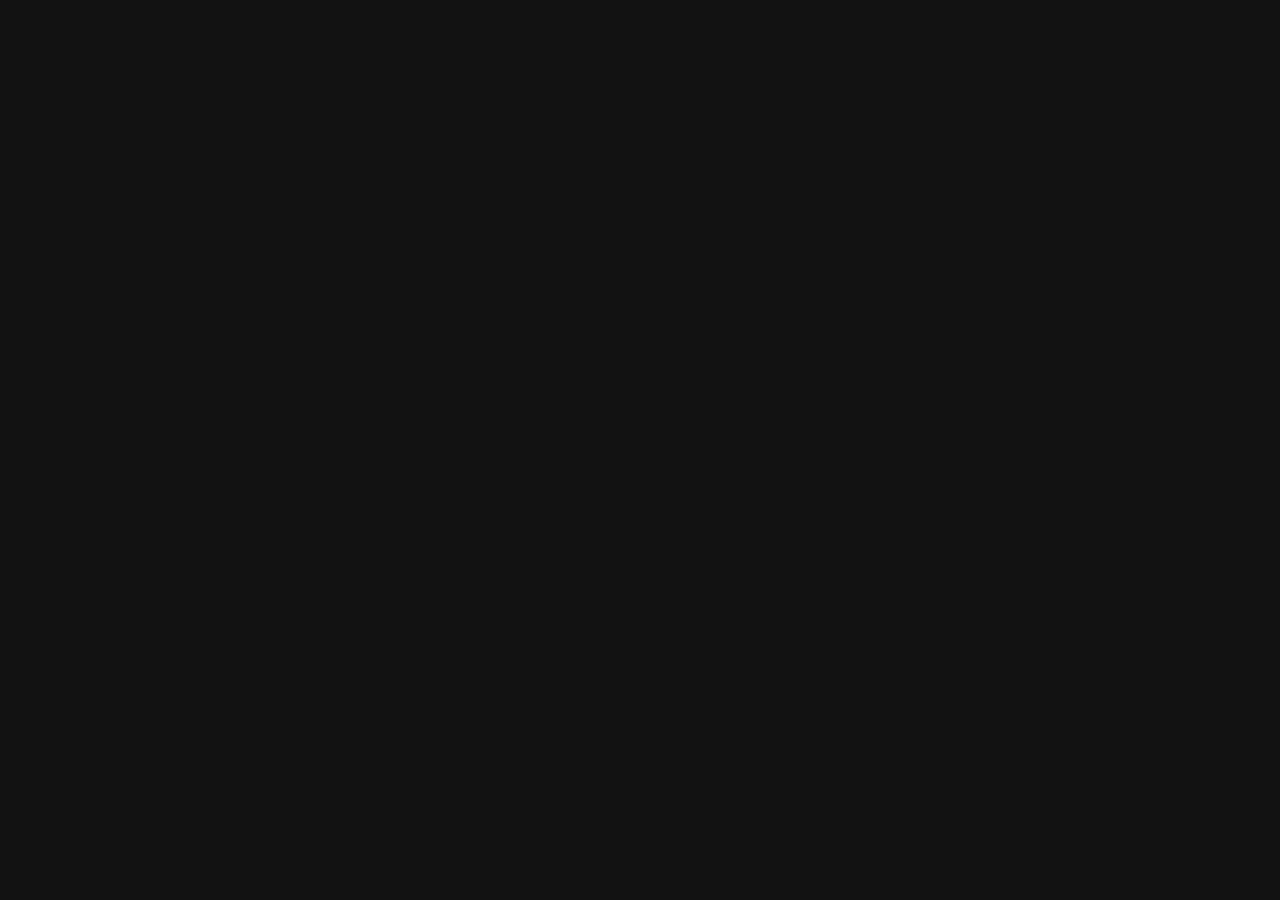
==== commit fadb1e4b: "final" ====
--- a/aleric/index-consulting-light.html
+++ b/aleric/index-consulting-light.html
@@ -492,7 +492,7 @@
                               <ul class="tp-submenu submenu">
                                  <li><a href="contact-light.html">Contact</a></li>
                                  <li><a href="contact-dark.html">Contact Dark</a></li>
-                                 <li><a href="contact-us-light.html">Contact Us</a></li>
+                                 <li><a href="">Contact Us</a></li>
                                  <li><a href="contact-us-dark.html">Contact Us Dark</a></li>
                               </ul>
                               -->
@@ -504,7 +504,7 @@
                <div class="col-xl-3 col-lg-8 col-md-8 col-sm-8 col-6">
                   <div class="tp-header-right d-flex align-items-center justify-content-end">
                      <div class="tp-header-btn d-none d-sm-inline-block">
-                        <a href="contact-us-light.html" class="tp-btn-lg d-inline-block lh-0 tp-round-26 fs-15 tp-bg-common-green-2 ls-0 tp-btn-switch-2-animation tp-text-common-white fw-700 tp-ff-dm">
+                        <a href="" class="tp-btn-lg d-inline-block lh-0 tp-round-26 fs-15 tp-bg-common-green-2 ls-0 tp-btn-switch-2-animation tp-text-common-white fw-700 tp-ff-dm">
                            <span class="d-flex align-items-center justify-content-center">
                               <span class="btn-text">Shop Mattress</span>
                               <span class="btn-icon">
@@ -553,10 +553,7 @@
                            </div>
                            <div>
                               <h2 class="fw-800 mb-15 tp-ff-dm fs-60 fs-md-50 fs-xs-37 lh-120-per ls-m-2 tp-text-common-black-1">Affordable-Luxury,<br> Everyday Wellness
-                                 <svg class="ml-15 d-none d-sm-inline-block" width="52" height="52" viewBox="0 0 52 52" fill="none" xmlns="http://www.w3.org/2000/svg">
-                                    <rect width="52" height="52" rx="8" fill="#10302A" />
-                                    <path d="M36.473 36.6693L28.361 14.7129C28.2178 14.2851 27.8361 14 27.3589 14H26.0228C25.5934 14 25.1639 14.2851 25.0207 14.6653L16.861 36.6693C16.7178 37.097 16.2884 37.3347 15.8589 37.3347H15V38H19.39V37.3347H19.1515C18.4357 37.3347 17.9108 36.6218 18.1494 35.9089L22.778 23.1723C23.112 22.2218 24.4481 22.2693 24.7822 23.1723L29.0768 35.9089C29.3154 36.5743 28.7905 37.2871 28.0747 37.2871V37.9525H38V37.2871H37.4751C36.9979 37.3822 36.6162 37.097 36.473 36.6693Z" fill="#F3F1F2" />
-                                 </svg>
+                                
                               </h2>
                               <p class="fs-18 tp-ff-dm tp-text-common-black-1">Experience the perfect balance of nature, comfort, and technology — <br/>crafted to help you wake up your best self.</p>
                            </div>
@@ -566,7 +563,7 @@
                         <div class="tp-hero-cst-right mb-35">
                            <div class="tp-hero-cst-impact-wrap p-relative d-flex align-items-center mb-50">
                               <div class="shape mr-15">
-                                 <img src="assets/img/hero/cst/shape.png" alt="">
+                                 <img src="assets/img/logo/favicon-img.png" width="48" alt="">
                               </div>
                               <div class="tp-hero-cst-impact-text lh-1">
                                  <span class="tp-hero-cst-impact-border fs-15 tp-text-black-1 tp-ff-dm ls-0">Better Sleep Every Night</span>  
@@ -652,7 +649,7 @@
                                        <svg width="22" height="20" viewBox="0 0 22 20" fill="none" xmlns="http://www.w3.org/2000/svg">
                                           <path d="M6.38462 6.25H15.6154M6.38462 9.25H11M1 10.76C1 12.36 2.15179 13.754 3.77641 13.987C4.93436 14.153 6.10462 14.28 7.28718 14.366C7.64615 14.392 7.97436 14.576 8.17436 14.867L11 19L13.8256 14.867C13.9248 14.7233 14.0562 14.6034 14.2099 14.5166C14.3636 14.4298 14.5356 14.3783 14.7128 14.366C15.8873 14.2805 17.0583 14.1541 18.2236 13.987C19.8482 13.754 21 12.361 21 10.759V4.741C21 3.139 19.8482 1.746 18.2236 1.513C15.8318 1.17072 13.4175 0.99926 11 1C8.54667 1 6.13436 1.175 3.77641 1.513C2.15179 1.746 1 3.14 1 4.741V10.759V10.76Z" stroke="#F3F1F2" stroke-width="1.5" stroke-linecap="round" stroke-linejoin="round" />
                                        </svg>
-                                       Effective Business Consulting ? -   <a class="tp-text-common-green-2 fw-800 ml-5" href="contact-us-light.html">Get Started Now</a> </span>
+                                       Effective Business Consulting ? -   <a class="tp-text-common-green-2 fw-800 ml-5" href="">Get Started Now</a> </span>
                                  </div>
                               </div>
                            </div>
@@ -697,29 +694,29 @@
                   <div class="row gx-30 pt-30">
                      <div class="col-xl-3 col-lg-6 col-md-6">
                         <div class="tp-process-it-item tp-process-it-item-2 text-center mb-30 tp_fade_anim" data-delay=".3" style="translate: none; rotate: none; scale: none; transform: translate(0px); opacity: 1;">
-                           <span class="tp-process-it-position tp-ff-dm fs-24 fw-600 tp-text-common-black-5 mb-110 d-inline-block"><img src="assets/img/natural-latex.png" /></span>
+                           <span class="tp-process-it-position tp-ff-dm fs-24 fw-600 tp-text-common-black-5 mb-110 d-inline-block"><img src="assets/img/natural-latex.png" width="64" /></span>
                            <h4 class="tp-process-it-title tp-ff-dm fs-28 lh-120-per tp-text-common-black-5 mb-20">100% Natural<br> &amp; Latex</h4>
                            <p class="tp-process-it-para tp-ff-dm fs-16 lh-150-per tp-text-common-black-5 opacity-8">Born from Nature. Built it or deep sleep.</p>
                         </div>
                      </div>
                      <div class="col-xl-3 col-lg-6 col-md-6">
                         <div class="tp-process-it-item tp-process-it-item-2 text-center mb-30 tp_fade_anim" data-delay=".5" style="translate: none; rotate: none; scale: none; transform: translate(0px); opacity: 1;">
-                           <span class="tp-process-it-position tp-ff-dm fs-24 fw-600 tp-text-common-black-5 mb-110 d-inline-block"><img src="assets/img/fabric.png" /></span>
+                           <span class="tp-process-it-position tp-ff-dm fs-24 fw-600 tp-text-common-black-5 mb-110 d-inline-block"><img src="assets/img/fabric.png" width="64" /></span>
                            <h4 class="tp-process-it-title tp-ff-dm fs-28 lh-120-per tp-text-common-black-5 mb-20">Breathable <br/>Fabric</h4>
                            <p class="tp-process-it-para tp-ff-dm fs-16 lh-150-per tp-text-common-black-5 opacity-8">Cool nights, <br/>fresh mornings.</p>
                         </div>
                      </div>
                      <div class="col-xl-3 col-lg-6 col-md-6">
                         <div class="tp-process-it-item tp-process-it-item-2 text-center mb-30 tp_fade_anim" data-delay=".7" style="translate: none; rotate: none; scale: none; transform: translate(0px); opacity: 1;">
-                           <span class="tp-process-it-position tp-ff-dm fs-24 fw-600 tp-text-common-black-5 mb-110 d-inline-block"> <img src="assets/img/soft-bed.png" /></span>
+                           <span class="tp-process-it-position tp-ff-dm fs-24 fw-600 tp-text-common-black-5 mb-110 d-inline-block"> <img src="assets/img/soft-bed.png" width="64" /></span>
 </span>
-                           <h4 class="tp-process-it-title tp-ff-dm fs-28 lh-120-per tp-text-common-black-5 mb-20">Storng Yet <br> &amp; Soft</h4>
+                           <h4 class="tp-process-it-title tp-ff-dm fs-28 lh-120-per tp-text-common-black-5 mb-20">Strong Yet <br> &amp; Soft</h4>
                            <p class="tp-process-it-para tp-ff-dm fs-16 lh-150-per tp-text-common-black-5 opacity-8">The perfect balance of strength and Comfort.</p>
                         </div>
                      </div>
                      <div class="col-xl-3 col-lg-6 col-md-6">
                         <div class="tp-process-it-item tp-process-it-item-2 text-center mb-30 tp_fade_anim" data-delay=".9" style="translate: none; rotate: none; scale: none; transform: translate(0px); opacity: 1;">
-                           <span class="tp-process-it-position tp-ff-dm fs-24 fw-600 tp-text-common-black-5 mb-110 d-inline-block">    <img src="assets/img/customer.png" /></span>
+                           <span class="tp-process-it-position tp-ff-dm fs-24 fw-600 tp-text-common-black-5 mb-110 d-inline-block">    <img src="assets/img/customer.png" width="64" /></span>
 </span>
                            <h4 class="tp-process-it-title tp-ff-dm fs-28 lh-120-per tp-text-common-black-5 mb-20">Factory to <br> Customer</h4>
                            <p class="tp-process-it-para tp-ff-dm fs-16 lh-150-per tp-text-common-black-5 opacity-8">Luxury Without <br/>Middleman</p>
@@ -728,19 +725,29 @@
                      <div class="col-lg-12">
                         <div class="tp-skill-wd-bottom text-center mt-30 tp_fade_anim" data-delay=".4" data-fade-from="bottom" data-ease="bounce" style="translate: none; rotate: none; scale: none; transform: translate(0px); opacity: 1;">
                            <p class="tp-process-it-para-2 tp-process-it-para-3 tp-skill-wd-para tp-ff-dm fw-500 fs-16 tp-text-common-black-5">Start your journey to deeper sleep and better mornings today.
-                              <a href="contact-us-light.html" class="ml-20 d-inline-block lh-0 tp-round-26 fs-16 ls-m-3 text-uppercase ls-0 tp-btn-switch-animation tp-text-common-black tp-ff-dm fw-700">
+                              <a href="" class="ml-20 d-inline-block lh-0 tp-round-26 fs-16 ls-m-3 text-uppercase ls-0 tp-btn-switch-animation tp-text-common-black tp-ff-dm fw-700">
                                  <span class="d-flex align-items-center justify-content-center">
-                                    <span class="btn-text">Let’s Talk</span>
-                                    <span class="btn-icon">
-                                       <svg width="14" height="12" viewBox="0 0 14 12" fill="none" xmlns="http://www.w3.org/2000/svg">
-                                          <path d="M8 11L13 6M13 6L8 1M13 6H1" stroke="currentColor" stroke-width="1.5" stroke-linecap="round" stroke-linejoin="round"></path>
-                                       </svg>
+                                    <span class="btn-text">
+                                       
+                                    
+                        <a href="" class="tp-btn-lg d-inline-block lh-0 tp-round-26 fs-15 tp-bg-common-green-2 ls-0 tp-btn-switch-2-animation tp-text-common-white fw-700 tp-ff-dm">
+                           <span class="d-flex align-items-center justify-content-center">
+                              <span class="btn-text">Shop Mattress</span>
+                              <span class="btn-icon">
+                                 <svg width="20" height="12" viewBox="0 0 20 12" fill="none" xmlns="http://www.w3.org/2000/svg">
+                                    <path d="M20 6.00071C16.4166 4.67142 11.9705 2.40252 9.21414 0L11.1357 5.31243H0.688756C0.552576 5.31246 0.419232 5.35209 0.305998 5.42773C0.192725 5.50341 0.104852 5.61172 0.0527125 5.73756C0.00064999 5.86334 -0.0134432 6.0016 0.0130924 6.13511C0.0396547 6.26871 0.105682 6.39175 0.201995 6.48809C0.330914 6.61703 0.505697 6.68939 0.688048 6.6897H11.135L9.21414 12C11.9701 9.59697 16.4165 7.32913 20 6.00071Z" fill="currentColor"></path>
+                                 </svg>
+                              </span>
+                              <span class="btn-icon">
+                                 <svg width="20" height="12" viewBox="0 0 20 12" fill="none" xmlns="http://www.w3.org/2000/svg">
+                                    <path d="M20 6.00071C16.4166 4.67142 11.9705 2.40252 9.21414 0L11.1357 5.31243H0.688756C0.552576 5.31246 0.419232 5.35209 0.305998 5.42773C0.192725 5.50341 0.104852 5.61172 0.0527125 5.73756C0.00064999 5.86334 -0.0134432 6.0016 0.0130924 6.13511C0.0396547 6.26871 0.105682 6.39175 0.201995 6.48809C0.330914 6.61703 0.505697 6.68939 0.688048 6.6897H11.135L9.21414 12C11.9701 9.59697 16.4165 7.32913 20 6.00071Z" fill="currentColor"></path>
+                                 </svg>
+                              </span>
+                           </span> 
+                        </a>
+                   
                                     </span>
-                                    <span class="btn-icon">
-                                       <svg width="14" height="12" viewBox="0 0 14 12" fill="none" xmlns="http://www.w3.org/2000/svg">
-                                          <path d="M8 11L13 6M13 6L8 1M13 6H1" stroke="currentColor" stroke-width="1.5" stroke-linecap="round" stroke-linejoin="round"></path>
-                                       </svg>
-                                     </span>
+                                    
                                 </span> 
                               </a>
                            </p>
@@ -1179,9 +1186,7 @@
                            <div class="tp-text-cst-content">
                               <h2 class="tp-text-cst-title tp-text-common-black-1 fw-700 text-capitalize tp-ff-dm">Better Mornings
                                  <span>
-                                    <svg width="54" height="56" viewBox="0 0 54 56" fill="none" xmlns="http://www.w3.org/2000/svg">
-                                       <path d="M49.5531 52.3138L30.8331 1.64509C30.5027 0.658035 29.6218 0 28.5206 0H25.4373C24.4462 0 23.4552 0.658035 23.1248 1.53542L4.29461 52.3138C3.96425 53.3008 2.97319 53.8492 1.98213 53.8492H0V55.3846H10.1309V53.8492H9.58027C7.9285 53.8492 6.7172 52.2041 7.2678 50.559L17.9493 21.1668C18.7201 18.9733 21.8034 19.083 22.5742 21.1668L32.4848 50.559C33.0354 52.0944 31.8241 53.7395 30.1724 53.7395V55.2749H53.0769V53.7395H51.8656C50.7644 53.9589 49.8835 53.3008 49.5531 52.3138Z" fill="#B4E717" />
-                                    </svg> 
+                                    <img src="assets/img/logo/favicon-img.png" />
                                  </span>  
                               </h2>
                            </div>
@@ -1190,9 +1195,7 @@
                            <div class="tp-text-cst-content">
                               <h2 class="tp-text-cst-title tp-text-common-black-1 fw-700 text-capitalize tp-ff-dm">Deep Sleep
                                  <span>
-                                    <svg width="54" height="56" viewBox="0 0 54 56" fill="none" xmlns="http://www.w3.org/2000/svg">
-                                       <path d="M49.5531 52.3138L30.8331 1.64509C30.5027 0.658035 29.6218 0 28.5206 0H25.4373C24.4462 0 23.4552 0.658035 23.1248 1.53542L4.29461 52.3138C3.96425 53.3008 2.97319 53.8492 1.98213 53.8492H0V55.3846H10.1309V53.8492H9.58027C7.9285 53.8492 6.7172 52.2041 7.2678 50.559L17.9493 21.1668C18.7201 18.9733 21.8034 19.083 22.5742 21.1668L32.4848 50.559C33.0354 52.0944 31.8241 53.7395 30.1724 53.7395V55.2749H53.0769V53.7395H51.8656C50.7644 53.9589 49.8835 53.3008 49.5531 52.3138Z" fill="#B4E717" />
-                                    </svg> 
+                                     <img src="assets/img/logo/favicon-img.png" />
                                  </span>  
                               </h2>
                            </div>
@@ -1201,9 +1204,8 @@
                            <div class="tp-text-cst-content">
                               <h2 class="tp-text-cst-title tp-text-common-black-1 fw-700 text-capitalize tp-ff-dm">Smart Tech  
                                  <span>
-                                    <svg width="54" height="56" viewBox="0 0 54 56" fill="none" xmlns="http://www.w3.org/2000/svg">
-                                       <path d="M49.5531 52.3138L30.8331 1.64509C30.5027 0.658035 29.6218 0 28.5206 0H25.4373C24.4462 0 23.4552 0.658035 23.1248 1.53542L4.29461 52.3138C3.96425 53.3008 2.97319 53.8492 1.98213 53.8492H0V55.3846H10.1309V53.8492H9.58027C7.9285 53.8492 6.7172 52.2041 7.2678 50.559L17.9493 21.1668C18.7201 18.9733 21.8034 19.083 22.5742 21.1668L32.4848 50.559C33.0354 52.0944 31.8241 53.7395 30.1724 53.7395V55.2749H53.0769V53.7395H51.8656C50.7644 53.9589 49.8835 53.3008 49.5531 52.3138Z" fill="#B4E717" />
-                                    </svg> 
+                                   <img src="assets/img/logo/favicon-img.png" />
+                                    
                                  </span>  
                               </h2>
                            </div>
@@ -1212,9 +1214,7 @@
                            <div class="tp-text-cst-content">
                               <h2 class="tp-text-cst-title tp-text-common-black-1 fw-700 text-capitalize tp-ff-dm">Deep Comfort
                                  <span>
-                                    <svg width="54" height="56" viewBox="0 0 54 56" fill="none" xmlns="http://www.w3.org/2000/svg">
-                                       <path d="M49.5531 52.3138L30.8331 1.64509C30.5027 0.658035 29.6218 0 28.5206 0H25.4373C24.4462 0 23.4552 0.658035 23.1248 1.53542L4.29461 52.3138C3.96425 53.3008 2.97319 53.8492 1.98213 53.8492H0V55.3846H10.1309V53.8492H9.58027C7.9285 53.8492 6.7172 52.2041 7.2678 50.559L17.9493 21.1668C18.7201 18.9733 21.8034 19.083 22.5742 21.1668L32.4848 50.559C33.0354 52.0944 31.8241 53.7395 30.1724 53.7395V55.2749H53.0769V53.7395H51.8656C50.7644 53.9589 49.8835 53.3008 49.5531 52.3138Z" fill="#B4E717" />
-                                    </svg> 
+                                  <img src="assets/img/logo/favicon-img.png" />
                                  </span>  
                               </h2>
                            </div>
@@ -1382,7 +1382,7 @@
                                  <path d="M28 46H44C44.5304 46 45.0391 45.7893 45.4142 45.4142C45.7893 45.0391 46 44.5304 46 44V28C46 27.4696 45.7893 26.9609 45.4142 26.5858C45.0391 26.2107 44.5304 26 44 26H35V32C35 33.0609 34.5786 34.0783 33.8284 34.8284C33.0783 35.5786 32.0609 36 31 36H26V44C26 44.5304 26.2107 45.0391 26.5858 45.4142C26.9609 45.7893 27.4696 46 28 46ZM12 53H48V55H12V53Z" fill="#030303"></path>
                               </svg>
                            </span>
-                           <h4 class="fs-35 fw-500 fs-lg-30 tp-text-common-black-3 lh-130-per mb-10">Take the Sleep Quiz</h4>
+                           <h4 class="fs-35 fw-500 fs-lg-30 tp-text-common-black-3 lh-130-per mb-10">Take the <br/>Sleep Quiz</h4>
                            <span class="tp-about-process-2-border d-block mb-20">
                               <svg viewBox="0 0 354 6" fill="none" xmlns="http://www.w3.org/2000/svg">
                                  <path d="M5 2.5L0 0.113249V5.88675L5 3.5V2.5ZM349 3.5L354 5.88675V0.113249L349 2.5V3.5ZM4.5 3.5H349.5V2.5H4.5V3.5Z" fill="#030303" fill-opacity="0.1"></path>
@@ -1405,7 +1405,7 @@
                                  </defs>
                               </svg>
                            </span>
-                           <h4 class="fs-35 fw-500 fs-lg-30 tp-text-common-black-3 lh-130-per mb-10">Book a Video Shopping</h4>
+                           <h4 class="fs-35 fw-500 fs-lg-30 tp-text-common-black-3 lh-130-per mb-10">Book a <br/>Video Shopping</h4>
                            <span class="tp-about-process-2-border d-block mb-20">
                               <svg viewBox="0 0 354 6" fill="none" xmlns="http://www.w3.org/2000/svg">
                                  <path d="M5 2.5L0 0.113249V5.88675L5 3.5V2.5ZM349 3.5L354 5.88675V0.113249L349 2.5V3.5ZM4.5 3.5H349.5V2.5H4.5V3.5Z" fill="#030303" fill-opacity="0.1"></path>
@@ -1421,7 +1421,7 @@
                                  <path d="M30 30V54.2578H22.6172V37.3828H6.79688V30H30ZM15.2344 44.7656H6.79688V54.2578H15.2344V44.7656ZM53.2031 30V22.6172H37.3828V5.74219H30V30H53.2031ZM44.7656 15.2344H53.2031V5.74219H44.7656V15.2344Z" fill="#030303"></path>
                               </svg>
                            </span>
-                           <h4 class="fs-35 fw-500 fs-lg-30 tp-text-common-black-3 lh-130-per mb-10">Try 30 Nights Free</h4>
+                           <h4 class="fs-35 fw-500 fs-lg-30 tp-text-common-black-3 lh-130-per mb-10">Try 30 <br/>Nights Free</h4>
                            <span class="tp-about-process-2-border d-block mb-20">
                               <svg viewBox="0 0 354 6" fill="none" xmlns="http://www.w3.org/2000/svg">
                                  <path d="M5 2.5L0 0.113249V5.88675L5 3.5V2.5ZM349 3.5L354 5.88675V0.113249L349 2.5V3.5ZM4.5 3.5H349.5V2.5H4.5V3.5Z" fill="#030303" fill-opacity="0.1"></path>
@@ -1602,7 +1602,7 @@
                                                 </svg>
                                              </span>
                                           </div>
-                                          <a href="contact-us-light.html" class="tp-btn-cst tp-testimonial-cst-btn d-inline-block lh-0 tp-round-26 fs-15 ls-0 tp-btn-switch-2-animation tp-text-common-white hover-text-white fw-700 tp-ff-dm">
+                                          <a href="" class="tp-btn-cst tp-testimonial-cst-btn d-inline-block lh-0 tp-round-26 fs-15 ls-0 tp-btn-switch-2-animation tp-text-common-white hover-text-white fw-700 tp-ff-dm">
                                              <span class="d-flex align-items-center justify-content-center">
                                                 <span class="btn-text">View All Testimonial</span>
                                                 <span class="btn-icon">
@@ -1673,7 +1673,7 @@
                                                 </svg>
                                              </span>
                                           </div>
-                                          <a href="contact-us-light.html" class="tp-btn-cst tp-testimonial-cst-btn d-inline-block lh-0 tp-round-26 fs-15 ls-0 tp-btn-switch-2-animation tp-text-common-white hover-text-white fw-700 tp-ff-dm">
+                                          <a href="" class="tp-btn-cst tp-testimonial-cst-btn d-inline-block lh-0 tp-round-26 fs-15 ls-0 tp-btn-switch-2-animation tp-text-common-white hover-text-white fw-700 tp-ff-dm">
                                              <span class="d-flex align-items-center justify-content-center">
                                                 <span class="btn-text">View All Testimonial</span>
                                                 <span class="btn-icon">
@@ -1744,7 +1744,7 @@
                                                 </svg>
                                              </span>
                                           </div>
-                                          <a href="contact-us-light.html" class="tp-btn-cst tp-testimonial-cst-btn d-inline-block lh-0 tp-round-26 fs-15 ls-0 tp-btn-switch-2-animation tp-text-common-white hover-text-white fw-700 tp-ff-dm">
+                                          <a href="" class="tp-btn-cst tp-testimonial-cst-btn d-inline-block lh-0 tp-round-26 fs-15 ls-0 tp-btn-switch-2-animation tp-text-common-white hover-text-white fw-700 tp-ff-dm">
                                              <span class="d-flex align-items-center justify-content-center">
                                                 <span class="btn-text">View All Testimonial</span>
                                                 <span class="btn-icon">
@@ -1815,7 +1815,7 @@
                                                 </svg>
                                              </span>
                                           </div>
-                                          <a href="contact-us-light.html" class="tp-btn-cst tp-testimonial-cst-btn d-inline-block lh-0 tp-round-26 fs-15 ls-0 tp-btn-switch-2-animation tp-text-common-white hover-text-white fw-700 tp-ff-dm">
+                                          <a href="" class="tp-btn-cst tp-testimonial-cst-btn d-inline-block lh-0 tp-round-26 fs-15 ls-0 tp-btn-switch-2-animation tp-text-common-white hover-text-white fw-700 tp-ff-dm">
                                              <span class="d-flex align-items-center justify-content-center">
                                                 <span class="btn-text">View All Testimonial</span>
                                                 <span class="btn-icon">
--- a/aleric/assets/css/main.css
+++ b/aleric/assets/css/main.css
@@ -11614,6 +11614,7 @@
   padding: 45px 40px 25px 40px;
   border: 1px solid transparent;
   transition: all 0.4s ease;
+  height:380px;
 }
 .tp-about-process-item:hover {
   border-color: var(--tp-border-1);
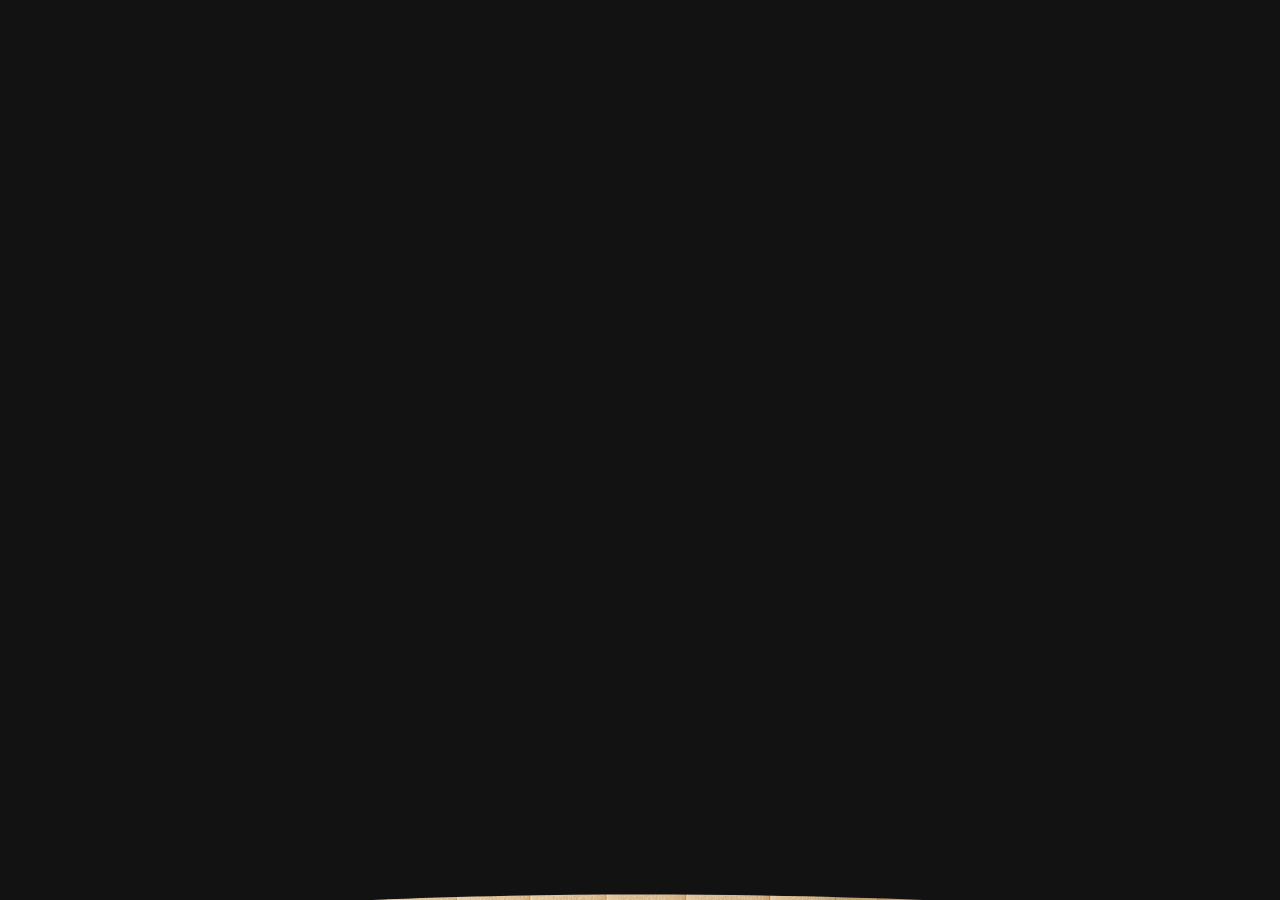
==== commit 044f48f5: "finalver" ====
--- a/aleric/index-consulting-light.html
+++ b/aleric/index-consulting-light.html
@@ -1303,9 +1303,24 @@
                               </a>
                            </div>
                            <div class="pt-30">
-                              <a href="portfolio-col-4-light.html" class="tp-btn-cst d-inline-block mr-5 lh-0 tp-round-26 fs-16 tp-bg-common-green-2 ls-0 tp-btn-switch-2-animation tp-text-common-black fw-700 tp-ff-dm">
+                              <a href="service-4-light.html" class="tp-btn-cst mb-15 d-inline-block mr-5 lh-0 tp-round-26 fs-15 tp-bg-common-black-1 ls-0 tp-btn-switch-2-animation tp-text-common-white hover-text-white fw-700 tp-ff-dm">
                                  <span class="d-flex align-items-center justify-content-center">
-                                    <span class="btn-text tp-text-common-white">Durability tested for 10 years</span>
+                                    <span class="btn-text">Try 30 Nights Free</span>
+                                    <span class="btn-icon">
+                                       <svg width="20" height="12" viewBox="0 0 20 12" fill="none" xmlns="http://www.w3.org/2000/svg">
+                                          <path d="M20 6.00071C16.4166 4.67142 11.9705 2.40252 9.21414 0L11.1357 5.31243H0.688756C0.552576 5.31246 0.419232 5.35209 0.305998 5.42773C0.192725 5.50341 0.104852 5.61172 0.0527125 5.73756C0.00064999 5.86334 -0.0134432 6.0016 0.0130924 6.13511C0.0396547 6.26871 0.105682 6.39175 0.201995 6.48809C0.330914 6.61703 0.505697 6.68939 0.688048 6.6897H11.135L9.21414 12C11.9701 9.59697 16.4165 7.32913 20 6.00071Z" fill="currentColor" />
+                                       </svg>
+                                    </span>
+                                    <span class="btn-icon">
+                                       <svg width="20" height="12" viewBox="0 0 20 12" fill="none" xmlns="http://www.w3.org/2000/svg">
+                                          <path d="M20 6.00071C16.4166 4.67142 11.9705 2.40252 9.21414 0L11.1357 5.31243H0.688756C0.552576 5.31246 0.419232 5.35209 0.305998 5.42773C0.192725 5.50341 0.104852 5.61172 0.0527125 5.73756C0.00064999 5.86334 -0.0134432 6.0016 0.0130924 6.13511C0.0396547 6.26871 0.105682 6.39175 0.201995 6.48809C0.330914 6.61703 0.505697 6.68939 0.688048 6.6897H11.135L9.21414 12C11.9701 9.59697 16.4165 7.32913 20 6.00071Z" fill="currentColor" />
+                                       </svg>
+                                    </span>
+                                 </span> 
+                              </a>
+                              <a href="service-4-light.html" class="tp-btn-cst mb-15 tp-btn-border d-inline-block lh-0 tp-round-26 fs-15 ls-0 tp-btn-switch-2-animation tp-text-common-black-1 fw-700 tp-ff-dm">
+                                 <span class="d-flex align-items-center justify-content-center">
+                                    <span class="btn-text">Take the Sleep Quiz</span>
                                     <span class="btn-icon">
                                        <svg width="20" height="12" viewBox="0 0 20 12" fill="none" xmlns="http://www.w3.org/2000/svg">
                                           <path d="M20 6.00071C16.4166 4.67142 11.9705 2.40252 9.21414 0L11.1357 5.31243H0.688756C0.552576 5.31246 0.419232 5.35209 0.305998 5.42773C0.192725 5.50341 0.104852 5.61172 0.0527125 5.73756C0.00064999 5.86334 -0.0134432 6.0016 0.0130924 6.13511C0.0396547 6.26871 0.105682 6.39175 0.201995 6.48809C0.330914 6.61703 0.505697 6.68939 0.688048 6.6897H11.135L9.21414 12C11.9701 9.59697 16.4165 7.32913 20 6.00071Z" fill="currentColor" />
@@ -1452,14 +1467,8 @@
                      <div class="col-lg-6">
                         <div class="tp-faq-cst-left mb-40 mr-110">
                            <div class="tp-faq-cst-thumb-wrap p-relative">
-                              <img src="assets/img/faq/shape.png" alt="">
-                              <div class="tp-faq-cst-tag">
-                                 <span class="cst-btn cst-btn-1">Consultation</span>
-                                 <span class="cst-btn cst-btn-2">Optimization</span>
-                                 <span class="cst-btn cst-btn-3">Proposal</span>
-                                 <span class="cst-btn cst-btn-4">Evaluation</span>
-                                 <span class="cst-btn cst-btn-5">Ongoing Support</span>
-                              </div>
+                              <img src="assets/img/great-days.jpg" alt="">
+                              
                            </div>
                         </div>
                      </div>
@@ -1467,12 +1476,43 @@
                         <div class="tp-faq-wrap tp-faq-cst-tab-content mb-40 ml-95">
                            <h2 class="fw-600 fs-50 fs-xs-35 lh-120-per tp-ff-dm tp-text-common-black-1">Great days begin with <span class="fw-300">Beter nights</span></h2>
                           
-                           <p class="tp-faq-cst-para fs-18 tp-ff-dm mb-70">Happy Morning was created to redefine sleep — blending luxury and wellness, all while keeping it within reach.</p>
+                           <p class="tp-faq-cst-para fs-21 tp-ff-dm mt-30">Happy Morning was created to redefine sleep — blending luxury and wellness, all while keeping it within reach.</p>
                            <p>We started with a simple belief — that everyone deserves great mornings.
 Our mission is to make premium, restorative sleep accessible to all, without compromise.
 That’s why we engineered a smart bed that blends natural materials, intelligent comfort, and honest pricing.
 A bed that adapts to your body, supports deeper rest, and makes every night feel effortless.
-</p>
+</p>                        <div class="pt-20">
+   <a href="service-4-light.html" class="tp-btn-cst mb-15 d-inline-block mr-5 lh-0 tp-round-26 fs-18 tp-bg-common-black-1 ls-0 tp-btn-switch-2-animation tp-text-common-white hover-text-white fw-700 tp-ff-dm">
+                                 <span class="d-flex align-items-center justify-content-center">
+                                    <span class="btn-text">Try 30 Nights Free</span>
+                                    <span class="btn-icon">
+                                       <svg width="20" height="12" viewBox="0 0 20 12" fill="none" xmlns="http://www.w3.org/2000/svg">
+                                          <path d="M20 6.00071C16.4166 4.67142 11.9705 2.40252 9.21414 0L11.1357 5.31243H0.688756C0.552576 5.31246 0.419232 5.35209 0.305998 5.42773C0.192725 5.50341 0.104852 5.61172 0.0527125 5.73756C0.00064999 5.86334 -0.0134432 6.0016 0.0130924 6.13511C0.0396547 6.26871 0.105682 6.39175 0.201995 6.48809C0.330914 6.61703 0.505697 6.68939 0.688048 6.6897H11.135L9.21414 12C11.9701 9.59697 16.4165 7.32913 20 6.00071Z" fill="currentColor" />
+                                       </svg>
+                                    </span>
+                                    <span class="btn-icon">
+                                       <svg width="20" height="12" viewBox="0 0 20 12" fill="none" xmlns="http://www.w3.org/2000/svg">
+                                          <path d="M20 6.00071C16.4166 4.67142 11.9705 2.40252 9.21414 0L11.1357 5.31243H0.688756C0.552576 5.31246 0.419232 5.35209 0.305998 5.42773C0.192725 5.50341 0.104852 5.61172 0.0527125 5.73756C0.00064999 5.86334 -0.0134432 6.0016 0.0130924 6.13511C0.0396547 6.26871 0.105682 6.39175 0.201995 6.48809C0.330914 6.61703 0.505697 6.68939 0.688048 6.6897H11.135L9.21414 12C11.9701 9.59697 16.4165 7.32913 20 6.00071Z" fill="currentColor" />
+                                       </svg>
+                                    </span>
+                                 </span> 
+                              </a>
+                              <a href="service-4-light.html" class="tp-btn-cst mb-15 tp-btn-border d-inline-block lh-0 tp-round-26 fs-15 ls-0 tp-btn-switch-2-animation tp-text-common-black-1 fw-700 tp-ff-dm">
+                                 <span class="d-flex align-items-center justify-content-center">
+                                    <span class="btn-text">Take the Sleep Quiz</span>
+                                    <span class="btn-icon">
+                                       <svg width="20" height="12" viewBox="0 0 20 12" fill="none" xmlns="http://www.w3.org/2000/svg">
+                                          <path d="M20 6.00071C16.4166 4.67142 11.9705 2.40252 9.21414 0L11.1357 5.31243H0.688756C0.552576 5.31246 0.419232 5.35209 0.305998 5.42773C0.192725 5.50341 0.104852 5.61172 0.0527125 5.73756C0.00064999 5.86334 -0.0134432 6.0016 0.0130924 6.13511C0.0396547 6.26871 0.105682 6.39175 0.201995 6.48809C0.330914 6.61703 0.505697 6.68939 0.688048 6.6897H11.135L9.21414 12C11.9701 9.59697 16.4165 7.32913 20 6.00071Z" fill="currentColor" />
+                                       </svg>
+                                    </span>
+                                    <span class="btn-icon">
+                                       <svg width="20" height="12" viewBox="0 0 20 12" fill="none" xmlns="http://www.w3.org/2000/svg">
+                                          <path d="M20 6.00071C16.4166 4.67142 11.9705 2.40252 9.21414 0L11.1357 5.31243H0.688756C0.552576 5.31246 0.419232 5.35209 0.305998 5.42773C0.192725 5.50341 0.104852 5.61172 0.0527125 5.73756C0.00064999 5.86334 -0.0134432 6.0016 0.0130924 6.13511C0.0396547 6.26871 0.105682 6.39175 0.201995 6.48809C0.330914 6.61703 0.505697 6.68939 0.688048 6.6897H11.135L9.21414 12C11.9701 9.59697 16.4165 7.32913 20 6.00071Z" fill="currentColor" />
+                                       </svg>
+                                    </span>
+                                 </span> 
+                              </a>
+</div>          
                            <!--
                            <div class="accordion mb-60" id="general_faqaccordion">
                               <div class="accordion-item">
@@ -2203,7 +2243,7 @@
                                        <path d="M0.875 7C0.875 8.62445 1.52031 10.1824 2.66897 11.331C3.81763 12.4797 5.37555 13.125 7 13.125C8.62445 13.125 10.1824 12.4797 11.331 11.331C12.4797 10.1824 13.125 8.62445 13.125 7C13.125 5.37555 12.4797 3.81763 11.331 2.66897C10.1824 1.52031 8.62445 0.875 7 0.875C5.37555 0.875 3.81763 1.52031 2.66897 2.66897C1.52031 3.81763 0.875 5.37555 0.875 7ZM14 7C14 8.85652 13.2625 10.637 11.9497 11.9497C10.637 13.2625 8.85652 14 7 14C5.14348 14 3.36301 13.2625 2.05025 11.9497C0.737498 10.637 0 8.85652 0 7C0 5.14348 0.737498 3.36301 2.05025 2.05025C3.36301 0.737498 5.14348 0 7 0C8.85652 0 10.637 0.737498 11.9497 2.05025C13.2625 3.36301 14 5.14348 14 7ZM7.12775 4.368C6.06725 4.368 5.44162 5.173 5.44162 6.55725V7.48475C5.44162 8.85938 6.05675 9.639 7.12775 9.639C7.98438 9.639 8.56363 9.12625 8.64062 8.39825H9.77375V8.47962C9.68625 9.74662 8.589 10.6383 7.1225 10.6383C5.29288 10.6383 4.26213 9.46925 4.26213 7.48563V6.54675C4.26213 4.56838 5.313 3.3635 7.12337 3.3635C8.59425 3.3635 9.6915 4.28575 9.77375 5.614V5.691H8.64062C8.56363 4.92188 7.96863 4.368 7.12775 4.368Z" fill="currentColor" />
                                     </svg>
                                  </span>
-                                 Copyright 2025 <a href="#" class="hover-text-grey">ThemePure.</a> All Right Reserves. 
+                                 Copyright 2025 <a href="#" class="hover-text-grey">Happy Morning</a> All Right Reserves. 
                               </p>
                            </div>
                         </div>
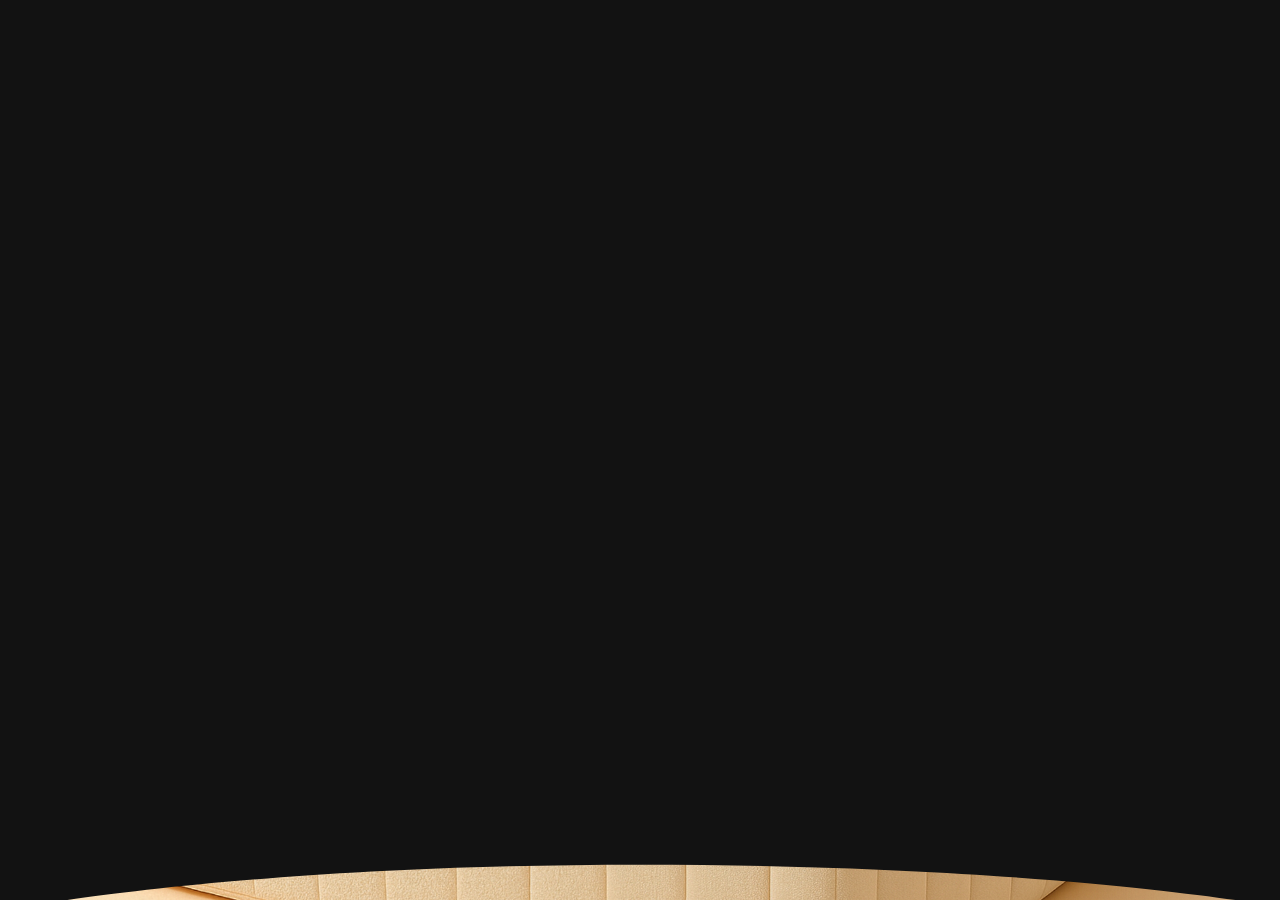
==== commit 934d4d1b: "final version" ====
--- a/aleric/index-consulting-light.html
+++ b/aleric/index-consulting-light.html
@@ -612,7 +612,7 @@
                   <span class="tp-hero-cst-bottom-shape">
                      <svg viewBox="0 0 1920 779" fill="none" xmlns="http://www.w3.org/2000/svg">
                         <g filter="url(#filter0_f_27_375)">
-                           <path class="line-1" d="M2087 308.5C1974 236.833 1691.4 145.6 1465 354C1182 614.5 1965.5 427.5 1556 207.5C1146.5 -12.5 788 331 762.5 490.5C737 650 1354.5 230 671.5 184.5C-11.5 139 381 -17.5 588 83.5C795 184.5 286.5 834 -62 543.5C-410.5 253 492 414.5 176 905" stroke="#B4E717" stroke-opacity="0.09" stroke-width="40" />
+                           <path class="line-1" d="M2087 308.5C1974 236.833 1691.4 145.6 1465 354C1182 614.5 1965.5 427.5 1556 207.5C1146.5 -12.5 788 331 762.5 490.5C737 650 1354.5 230 671.5 184.5C-11.5 139 381 -17.5 588 83.5C795 184.5 286.5 834 -62 543.5C-410.5 253 492 414.5 176 905" stroke="#d23350" stroke-opacity="0.09" stroke-width="40" />
                         </g>
                         <defs>
                            <filter id="filter0_f_27_375" x="-193.436" y="0.173615" width="2321.15" height="945.658" filterUnits="userSpaceOnUse" color-interpolation-filters="sRGB">
@@ -625,7 +625,7 @@
                   </span>
                   <div class="tp-hero-cst-bottom-slider service__item-8">
                      <div id="service-bg-img" class="service-img-2">
-                        <div class="service-bg service-img-1" data-background="assets/img/banner/HM-Product-Images-01-1920x1080.jpg"></div>
+                        <div class="service-bg service-img-1" data-background="assets/img/home-banner.jpg"></div>
                         <div class="service-bg service-img-2" data-background="assets/img/banner/HM-Product-Images-01-1920x1080.jpg"></div>
                         <div class="service-bg service-img-3" data-background="assets/img/banner/HM-Product-Images-01-1920x1080.jpg"></div>
                      </div>
@@ -667,11 +667,11 @@
                         <div class="tp-process-pp-video-wrap tp-process-it-video-thumb d-flex mb-50">
                            <span class="tp-process-it-icon d-none d-xl-block">
                               <svg width="155" height="310" viewBox="0 0 155 310" fill="none" xmlns="http://www.w3.org/2000/svg">
-                                 <path d="M155 155C155 240.604 85.6041 310 0 310V0C85.6041 0 155 69.3959 155 155Z" fill="#B4E717"></path>
+                                 <path d="M155 155C155 240.604 85.6041 310 0 310V0C85.6041 0 155 69.3959 155 155Z" fill="#d23350"></path>
                               </svg>
                            </span>
                            <div class="tp-process-pp-video-inner tp-process-it-wrap p-relative d-inline-block">
-                              <img class="tp-process-pp-video-img" src="assets/img/process/it/thumb.png" alt="">
+                              <img class="tp-process-pp-video-img" src="assets/img/round-image.jpg" alt="">
                               <div class="tp-video-main tp-process-it-video">
                                  <a class="tp-hero-video-btn popup-video" href="https://www.youtube.com/watch?v=go7QYaQR494">
                                     <span>
@@ -1241,16 +1241,16 @@
                            <div class="tp-portfolio-cst-sales-wrap fix p-relative h-100">
                               <div class="tp-portfolio-cst-img-wrapper image-container ">
                                  <div class="hover-image active">
-                                    <img class="thumb" src="assets/img/portfolio/cst/graph.png" alt="Service Image">
+                                    <img class="thumb" src="assets/img/top-layer.jpg" alt="Service Image">
                                  </div>
                                  <div class="hover-image">
-                                    <img class="thumb" src="assets/img/portfolio/cst/graph-2.png" alt="Service Image">
+                                    <img class="thumb" src="assets/img/middle-layer.jpg" alt="Service Image">
                                  </div>
                                  <div class="hover-image">
-                                    <img class="thumb" src="assets/img/portfolio/cst/graph-3.png" alt="Service Image">
+                                    <img class="thumb" src="assets/img/bottom-layer.jpg" alt="Service Image">
                                  </div>
                                  <div class="hover-image">
-                                    <img class="thumb" src="assets/img/portfolio/cst/graph-4.png" alt="Service Image">
+                                    <img class="thumb" src="assets/img/innovation-smart-bed.jpg" alt="Service Image">
                                  </div>
                               </div>
                            </div>
@@ -1344,7 +1344,7 @@
             <!-- tp-video-area-start -->
             <div class="tp-video-area tp-video-spacing scale-up-img p-relative z-index-1 fix">
                <div class="tp-video-thumb">
-                  <img data-speed="0.4" class="img-cover scale-up" src="assets/img/about/happymorning-img.jpeg" alt="" style="translate: none; rotate: none; scale: none; transform: translate3d(0px, -106.801px, 0px) scale(1.0773); will-change: transform;" data-lag="0">
+                  <img data-speed="0.4" class="img-cover scale-up" src="assets/img/home-banner-2.jpg" alt="" style="translate: none; rotate: none; scale: none; transform: translate3d(0px, -106.801px, 0px) scale(1.0773); will-change: transform;" data-lag="0">
                </div>
                <div class="container">
                   <div class="row">
@@ -1447,12 +1447,12 @@
                      </div>
                      <div class="col-lg-6">
                         <div class="tp-service-process-img fix scale-up-img mt-30 mb-40">
-                           <img class="img-cover scale-up" src="assets/img/service/service-details/thumb.jpg" alt="" style="translate: none; rotate: none; scale: none; transform: translate(0px);">
+                           <img class="img-cover scale-up" src="assets/img/bottom-image-1.jpg" alt="" style="translate: none; rotate: none; scale: none; transform: translate(0px);">
                         </div>
                      </div>
                      <div class="col-lg-6">
                         <div class="tp-service-process-img fix scale-up-img mt-30 mb-40">
-                           <img class="img-cover scale-up" src="assets/img/service/service-details/thumb-2.jpg" alt="" style="translate: none; rotate: none; scale: none; transform: translate(0px);">
+                           <img class="img-cover scale-up" src="assets/img/bottom-image-2.jpg" alt="" style="translate: none; rotate: none; scale: none; transform: translate(0px);">
                         </div>
                      </div>
                   </div>
@@ -1465,7 +1465,7 @@
                <div class="container-fluid container-1524">
                   <div class="row">
                      <div class="col-lg-6">
-                        <div class="tp-faq-cst-left mb-40 mr-110">
+                        <div class="tp-faq-cst-left mb-40">
                            <div class="tp-faq-cst-thumb-wrap p-relative">
                               <img src="assets/img/great-days.jpg" alt="">
                               
@@ -1595,7 +1595,7 @@
                                     <div class="col-lg-6 mb-25">
                                        <div class="tp-testimonial-cst-wrap p-relative">
                                           <div class="tp-testimonial-cst-thumb">
-                                             <img src="assets/img/testimonial/cst/thumb.jpg" alt="">
+                                             <img src="assets/img/testimonialbg.jpg" alt="">
                                           </div>
                                           <div class="tp-testimonial-cst-item tp-bg-common-green-2">
                                              <div class="tp-video-main tp-testimonial-sa-video mb-40">
@@ -1987,7 +1987,7 @@
                                  <img class="tp-banner-cst-shape" src="assets/img/banner/cst/shape.png" alt="">
                                  <div class="tp-banner-cst-logo-wrap text-center">
                                     <div class="tp-banner-cst-logo">
-                                       <a href="index.html"><img data-width="125" src="assets/img/logo/logo-white-2.png" alt=""></a>
+                                       <a href="index.html"><img data-width="125" src="assets/img/logo/logo-white.png" alt=""></a>
                                     </div>
                                     <p class="tp-ff-dm fw-500 fs-18 tp-text-grey-5 ls-m-2 lh-1 mb-10">Supper Services <br> award</p>
                                     <a href="service-details-2-light.html" class="tp-banner-cst-logo-btn tp-left-right">
@@ -2146,10 +2146,9 @@
                         <div class="col-lg-4 col-md-6 col-sm-6">
                            <div class="tp-footer-widget tp-footer-cst-widget mb-45 tp_fade_anim" data-delay=".3">
                               <div class="tp-footer-logo mb-25">
-                                 <a href="index.html"><img data-width="150" src="assets/img/logo/logo-white-2.png" alt=""></a>
-                              </div>
-                              <p class="tp-footer-cst-dec fs-18 tp-ff-dm lh-28 mb-25">We’re Global Digital <br>
-                                 Agency Since-2018 to Provide Smart<br> Solutions.</p>
+                                 <a href="index.html"><img data-width="220" src="assets/img/logo/logo-white.png" alt=""></a>
+                              </div>
+                              <p class="tp-footer-cst-dec fs-18 tp-ff-dm lh-28 mb-25">100% natural latex, breathable fabrics, <br/>and a direct-to-consumer model that makes premium comfort truly affordable.</p>
                               <div class="d-inline-block">
                                  <a class="tp-footer-wd-desk d-flex tp-ff-dm tp-text-grey-5 fw-600 hover-text-white" href="#">
                                     <span>
@@ -2158,7 +2157,7 @@
                                           <path fill-rule="evenodd" clip-rule="evenodd" d="M1.6665 10.4673C1.6665 8.41392 1.6665 7.38725 2.06617 6.60259C2.4177 5.91269 2.97861 5.35178 3.6685 5.00025C4.45317 4.60059 5.47984 4.60059 7.53317 4.60059H10.4665C12.5198 4.60059 13.5465 4.60059 14.3312 5.00025C15.0211 5.35178 15.582 5.91269 15.9335 6.60259C16.3332 7.38725 16.3332 8.41392 16.3332 10.4673C16.3332 12.5206 16.3332 13.5473 15.9335 14.3319C15.582 15.0218 15.0211 15.5827 14.3312 15.9343C13.5465 16.3339 12.5198 16.3339 10.4665 16.3339H7.53317C5.47984 16.3339 4.45317 16.3339 3.6685 15.9343C2.97861 15.5827 2.4177 15.0218 2.06617 14.3319C1.6665 13.5473 1.6665 12.5206 1.6665 10.4673ZM9.3885 13.0559C9.28538 13.1589 9.14559 13.2168 8.99984 13.2168C8.85409 13.2168 8.7143 13.1589 8.61117 13.0559L6.77784 11.2226C6.7238 11.1722 6.68046 11.1115 6.6504 11.044C6.62034 10.9766 6.60417 10.9038 6.60287 10.8299C6.60157 10.7561 6.61515 10.6827 6.64281 10.6142C6.67048 10.5457 6.71165 10.4835 6.76388 10.4313C6.8161 10.3791 6.87831 10.3379 6.9468 10.3102C7.01528 10.2826 7.08864 10.269 7.16249 10.2703C7.23634 10.2716 7.30917 10.2878 7.37663 10.3178C7.4441 10.3479 7.50482 10.3912 7.55517 10.4453L8.44984 11.3399V8.26725C8.44984 8.12138 8.50778 7.98149 8.61093 7.87834C8.71407 7.7752 8.85397 7.71725 8.99984 7.71725C9.14571 7.71725 9.2856 7.7752 9.38875 7.87834C9.49189 7.98149 9.54984 8.12138 9.54984 8.26725V11.3399L10.4445 10.4453C10.4949 10.3912 10.5556 10.3479 10.623 10.3178C10.6905 10.2878 10.7633 10.2716 10.8372 10.2703C10.911 10.269 10.9844 10.2826 11.0529 10.3102C11.1214 10.3379 11.1836 10.3791 11.2358 10.4313C11.288 10.4835 11.3292 10.5457 11.3569 10.6142C11.3845 10.6827 11.3981 10.7561 11.3968 10.8299C11.3955 10.9038 11.3793 10.9766 11.3493 11.044C11.3192 11.1115 11.2759 11.1722 11.2218 11.2226L9.3885 13.0559Z" fill="#10302A" />
                                        </svg>
                                     </span>
-                                    Entry Summary Worksheet
+                                    Book a Demo
                                  </a>
                               </div>
                            </div>
@@ -2167,21 +2166,21 @@
                            <div class="tp-footer-wd-widget tp-footer-cst-widget mb-40 ml-45 tp_fade_anim" data-delay=".5">
                               <h3 class="tp-footer-widget-title tp-ff-dm fs-27 fw-600 mb-30 tp-text-grey-5">Company</h3>
                               <ul>
-                                 <li><a href="#">About Us</a></li>
-                                 <li><a href="#">Our Work</a></li>
-                                 <li><a href="#">Career</a><span>Hiring</span></li>
-                                 <li><a href="#">Contact</a></li>
+                                 <li><a href="#">Why Happy Morning</a></li>
+                                 <li><a href="#">Features</a></li>
+                                 <li><a href="#">Promise</li>
+                                 <li><a href="#">Testimonials</a></li>
                               </ul>
                            </div>
                         </div>
                         <div class="col-lg-3 col-md-6 col-sm-6">
                            <div class="tp-footer-wd-widget tp-footer-cst-widget ml-60 mb-40 tp_fade_anim" data-delay=".7">
-                              <h3 class="tp-footer-widget-title tp-ff-dm fs-27 fw-600 mb-30 tp-text-grey-5">Solutions</h3>
+                              <h3 class="tp-footer-widget-title tp-ff-dm fs-27 fw-600 mb-30 tp-text-grey-5">Resources</h3>
                               <ul>
-                                 <li><a href="#">Branding Design</a></li>
-                                 <li><a href="#">E-commerce</a></li>
-                                 <li><a href="#">Web Development</a></li>
-                                 <li><a href="#">Web Design</a></li>
+                                 <li><a href="#">Blog</a></li>
+                                 <li><a href="#">Gallery</a></li>
+                                 <li><a href="#">Case Study</a></li>
+                                 <li><a href="#">Contact</a></li>
                               </ul>
                            </div>
                         </div>
@@ -2198,13 +2197,13 @@
                               </form>
                               <div class="tp-footer-wd-social">
                                  <div class="tp_fade_anim d-inline-block" data-delay=".3" data-fade-from="top" data-ease="bounce">
-                                    <a href="#"><i class="fa-brands fa-dribbble"></i></a>
+                                    <a href="#"><i class="fa-brands fa-facebook"></i></a>
                                  </div>
                                  <div class="tp_fade_anim d-inline-block" data-delay=".5" data-fade-from="top" data-ease="bounce">
-                                    <a href="#"><i class="fa-brands fa-behance"></i></a>
+                                    <a href="#"><i class="fa-brands fa-twitter"></i></a>
                                  </div>
                                  <div class="tp_fade_anim d-inline-block" data-delay=".7" data-fade-from="top" data-ease="bounce">
-                                    <a href="#"><i class="fa-brands fa-pinterest"></i></a>
+                                    <a href="#"><i class="fa-brands fa-instagram"></i></a>
                                  </div>
                                  <div class="tp_fade_anim d-inline-block" data-delay=".9" data-fade-from="top" data-ease="bounce">
                                     <a href="#"><i class="fa-brands fa-linkedin"></i></a>
@@ -2215,7 +2214,7 @@
                      </div>
                   </div>
                </div>
-               <div class="tp-footer-cst-menu-wrap">
+               <div class="tp-footer-cst-menu-wrap d-none">
                   <div class="container">
                      <div class="row">
                         <div class="col-12">
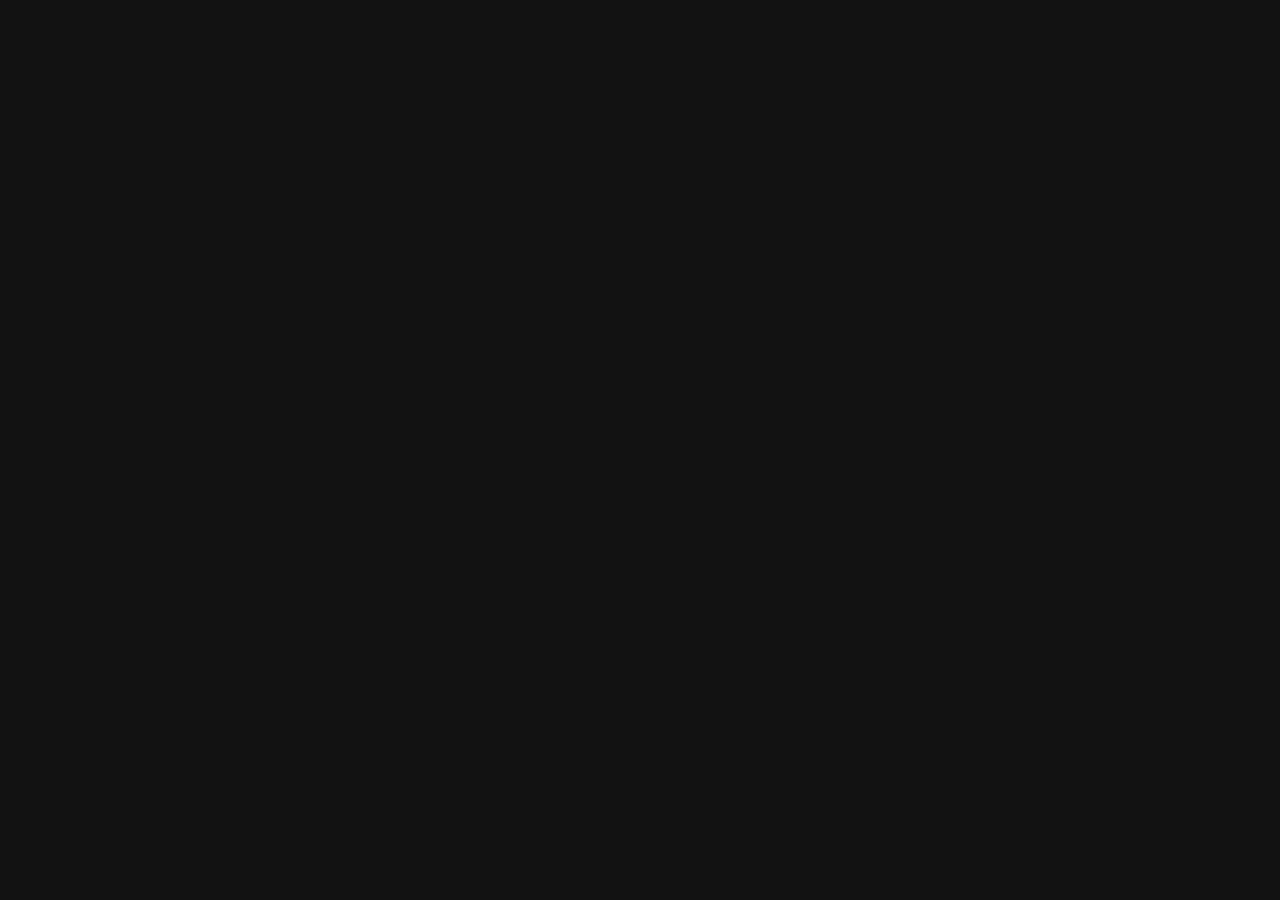
==== commit 978660fd: "commit" ====
--- a/aleric/index-consulting-light.html
+++ b/aleric/index-consulting-light.html
@@ -571,7 +571,7 @@
                               </div>
                            </div>
                            <div class="tp-hero-cst-btn-inner">
-                              <a href="service-4-light.html" class="tp-btn-cst mb-15 d-inline-block mr-5 lh-0 tp-round-26 fs-15 tp-bg-common-black-1 ls-0 tp-btn-switch-2-animation tp-text-common-white hover-text-white fw-700 tp-ff-dm">
+                              <a href="service-4-light.html" class="tp-btn-cst mb-15 d-inline-block mr-5 lh-0 tp-round-26 fs-15 tp-bg-common-green-2 ls-0 tp-btn-switch-2-animation tp-text-common-white hover-text-white fw-700 tp-ff-dm">
                                  <span class="d-flex align-items-center justify-content-center">
                                     <span class="btn-text">Try 30 Nights Free</span>
                                     <span class="btn-icon">
@@ -1163,7 +1163,7 @@
                                        Data Analytics & Insights
                                     </li>
                                  </ul>
-                                 <a class="tp-about-cst-list-btn tp-bg-common-black-1 text-capitalize d-flex justify-content-between align-items-center tp-text-grey-5 fw-700 fs-14 tp-ff-dm" href="service-4-light.html">
+                                 <a class="tp-about-cst-list-btn tp-bg-common-green-2 text-capitalize d-flex justify-content-between align-items-center tp-text-grey-5 fw-700 fs-14 tp-ff-dm" href="service-4-light.html">
                                     Learn more
                                     <svg width="13" height="8" viewBox="0 0 13 8" fill="none" xmlns="http://www.w3.org/2000/svg">
                                        <path d="M12.8 4.00047C10.5066 3.11428 7.66113 1.60168 5.89705 0L7.12686 3.54162H0.440804C0.353649 3.54164 0.268309 3.56806 0.195839 3.61849C0.123344 3.66894 0.0671054 3.74115 0.033736 3.82504C0.000415994 3.90889 -0.00860368 4.00106 0.00837916 4.09007C0.025379 4.17914 0.0676362 4.26117 0.129277 4.3254C0.211785 4.41135 0.323646 4.45959 0.440351 4.4598H7.12641L5.89705 8C7.66083 6.39798 10.5065 4.88609 12.8 4.00047Z" fill="currentColor" />
@@ -1179,12 +1179,12 @@
             <!-- tp-about-area-end -->
 
             <!-- tp-text-slider-area-start -->
-            <div class="tp-text-slider-area pb-110">
+            <div class="tp-text-slider-area pb-110 d-none">
                  <div class="swiper-container tp-text-cst-slide-active">
                     <div class="swiper-wrapper slide-transtion">
                        <div class="swiper-slide">
                            <div class="tp-text-cst-content">
-                              <h2 class="tp-text-cst-title tp-text-common-black-1 fw-700 text-capitalize tp-ff-dm">Better Mornings
+                              <h2 class="tp-text-cst-title tp-bg-common-green-2 fw-700 text-capitalize tp-ff-dm">Better Mornings
                                  <span>
                                     <img src="assets/img/logo/favicon-img.png" />
                                  </span>  
@@ -1303,7 +1303,7 @@
                               </a>
                            </div>
                            <div class="pt-30">
-                              <a href="service-4-light.html" class="tp-btn-cst mb-15 d-inline-block mr-5 lh-0 tp-round-26 fs-15 tp-bg-common-black-1 ls-0 tp-btn-switch-2-animation tp-text-common-white hover-text-white fw-700 tp-ff-dm">
+                              <a href="service-4-light.html" class="tp-btn-cst mb-15 d-inline-block mr-5 lh-0 tp-round-26 fs-15 tp-bg-common-green-2 ls-0 tp-btn-switch-2-animation tp-text-common-white hover-text-white fw-700 tp-ff-dm">
                                  <span class="d-flex align-items-center justify-content-center">
                                     <span class="btn-text">Try 30 Nights Free</span>
                                     <span class="btn-icon">
@@ -1467,14 +1467,14 @@
                      <div class="col-lg-6">
                         <div class="tp-faq-cst-left mb-40">
                            <div class="tp-faq-cst-thumb-wrap p-relative">
-                              <img src="assets/img/great-days.jpg" alt="">
+                              <img src="assets/img/testimonialbg.jpg" alt="">
                               
                            </div>
                         </div>
                      </div>
                      <div class="col-lg-6">
                         <div class="tp-faq-wrap tp-faq-cst-tab-content mb-40 ml-95">
-                           <h2 class="fw-600 fs-50 fs-xs-35 lh-120-per tp-ff-dm tp-text-common-black-1">Great days begin with <span class="fw-300">Beter nights</span></h2>
+                           <h2 class="fw-600 fs-50 fs-xs-35 lh-120-per tp-ff-dm tp-text-common-black-1">Great days begin with <span class="fw-300">Better nights</span></h2>
                           
                            <p class="tp-faq-cst-para fs-21 tp-ff-dm mt-30">Happy Morning was created to redefine sleep — blending luxury and wellness, all while keeping it within reach.</p>
                            <p>We started with a simple belief — that everyone deserves great mornings.
@@ -1482,7 +1482,7 @@
 That’s why we engineered a smart bed that blends natural materials, intelligent comfort, and honest pricing.
 A bed that adapts to your body, supports deeper rest, and makes every night feel effortless.
 </p>                        <div class="pt-20">
-   <a href="service-4-light.html" class="tp-btn-cst mb-15 d-inline-block mr-5 lh-0 tp-round-26 fs-18 tp-bg-common-black-1 ls-0 tp-btn-switch-2-animation tp-text-common-white hover-text-white fw-700 tp-ff-dm">
+   <a href="service-4-light.html" class="tp-btn-cst mb-15 d-inline-block mr-5 lh-0 tp-round-26 fs-18 tp-bg-common-green-2 ls-0 tp-btn-switch-2-animation tp-text-common-white hover-text-white fw-700 tp-ff-dm">
                                  <span class="d-flex align-items-center justify-content-center">
                                     <span class="btn-text">Try 30 Nights Free</span>
                                     <span class="btn-icon">
@@ -1584,7 +1584,7 @@
             <!-- tp-faq-area-end -->
 
             <!-- tp-testimonial-area-start -->
-            <div class="tp-testimonial-area pb-155">
+            <div class="tp-testimonial-area pb-155 d-none">
                <div class="container-fluid container-1524">
                   <div class="row">
                      <div class="col-12">
@@ -1629,7 +1629,7 @@
                                        </div>
                                     </div>
                                     <div class="col-lg-6 mb-25">
-                                       <div class="tp-testimonial-cst-result fix tp-bg-common-black-1 h-100 p-relative">
+                                       <div class="tp-testimonial-cst-result fix tp-bg-common-green-2 h-100 p-relative">
                                           <img class="tp-testimonial-cst-shape tp-live-anim-spin" src="assets/img/testimonial/cst/shape.png" alt="">
                                           <div class="tp-testimonial-cst-result-top d-flex justify-content-between">
                                              <div>
@@ -1699,7 +1699,7 @@
                                        </div>
                                     </div>
                                     <div class="col-lg-6 mb-25">
-                                       <div class="tp-testimonial-cst-result fix tp-bg-common-black-1 h-100 p-relative">
+                                       <div class="tp-testimonial-cst-result fix tp-bg-common-green-2 h-100 p-relative">
                                           <img class="tp-testimonial-cst-shape tp-live-anim-spin" src="assets/img/testimonial/cst/shape.png" alt="">
                                           <div class="tp-testimonial-cst-result-top d-flex justify-content-between">
                                              <div>
@@ -1770,7 +1770,7 @@
                                        </div>
                                     </div>
                                     <div class="col-lg-6 mb-25">
-                                       <div class="tp-testimonial-cst-result fix tp-bg-common-black-1 h-100 p-relative">
+                                       <div class="tp-testimonial-cst-result fix tp-bg-common-green-2 h-100 p-relative">
                                           <img class="tp-testimonial-cst-shape tp-live-anim-spin" src="assets/img/testimonial/cst/shape.png" alt="">
                                           <div class="tp-testimonial-cst-result-top d-flex justify-content-between">
                                              <div>
@@ -1841,7 +1841,7 @@
                                        </div>
                                     </div>
                                     <div class="col-lg-6 mb-25">
-                                       <div class="tp-testimonial-cst-result fix tp-bg-common-black-1 h-100 p-relative">
+                                       <div class="tp-testimonial-cst-result fix tp-bg-common-green-2 h-100 p-relative">
                                           <img class="tp-testimonial-cst-shape tp-live-anim-spin" src="assets/img/testimonial/cst/shape.png" alt="">
                                           <div class="tp-testimonial-cst-result-top d-flex justify-content-between">
                                              <div>
@@ -2139,7 +2139,7 @@
          <footer>
       
             <!-- tp-footer area start -->
-            <div class="tp-footer-area tp-bg-common-black-1 p-relative z-index-1 pt-100">
+            <div class="tp-footer-area tp-bg-common-green-2 p-relative z-index-1 pt-100">
                <div class="tp-footer-wd-main">
                   <div class="container-fluid container-1524">
                      <div class="row mb-35">
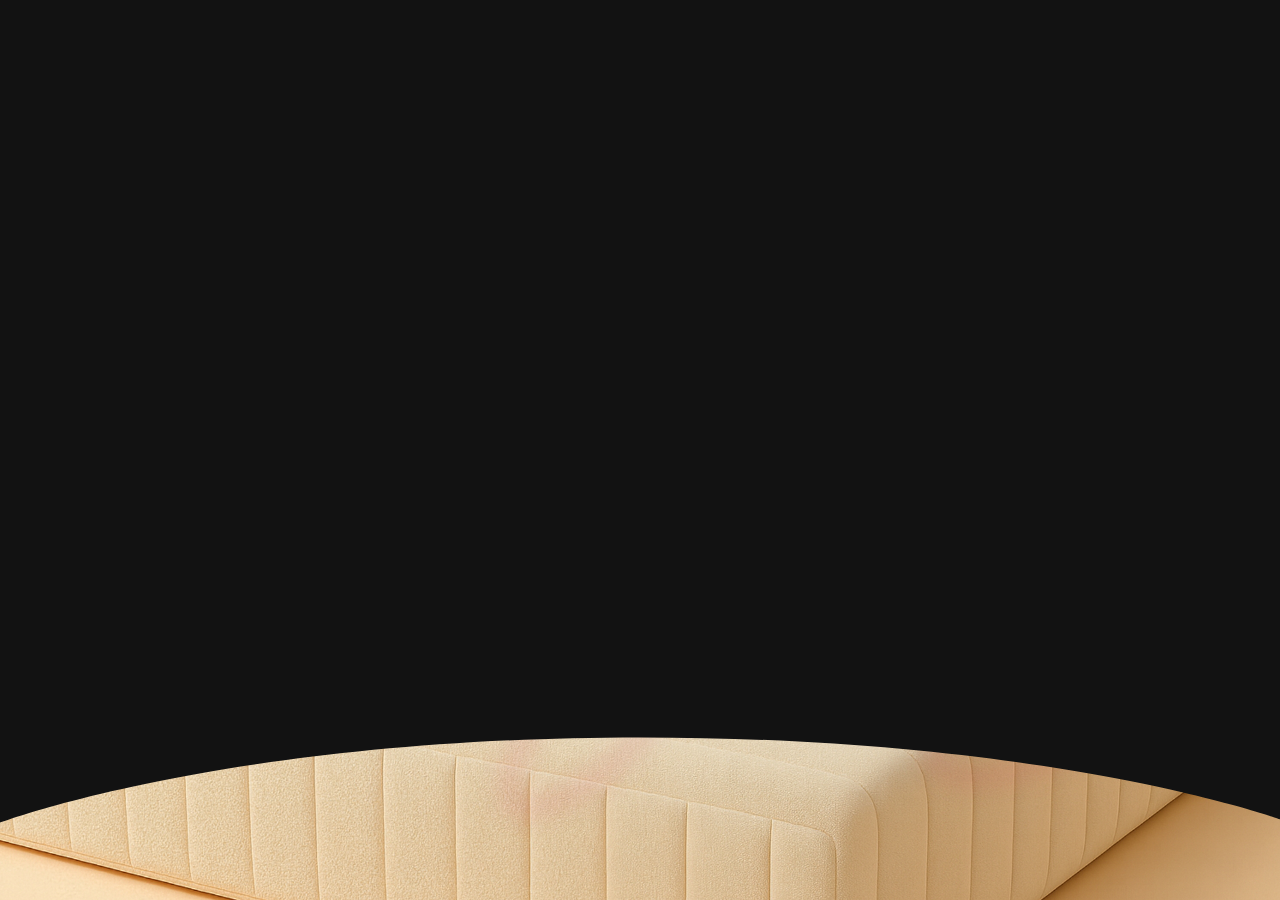
==== commit 2ad85ee9: "corrected" ====
--- a/aleric/index-consulting-light.html
+++ b/aleric/index-consulting-light.html
@@ -98,13 +98,13 @@
             </div>
          </div>
          <div class="tp-offcanvas-content d-none d-xl-block">
-            <h3 class="tp-offcanvas-title">Hello There!</h3>
-            <p>Lorem ipsum dolor sit amet, consectetur adipiscing elit, </p>
+            <h3 class="tp-offcanvas-title">Address</h3>
+            <p>100% natural latex, breathable fabrics, and a direct-to-consumer model that makes premium comfort truly affordable.</p>
          </div>
          <div class="tp-offcanvas-menu d-xl-none">
             <nav></nav>
          </div>
-         <div class="tp-offcanvas-gallery d-none d-xl-block">
+         <div class="tp-offcanvas-gallery d-none d-none">
             <div class="row gx-2">
                <div class="col-md-3 col-3">
                   <div class="tp-offcanvas-gallery-img fix">
@@ -133,7 +133,7 @@
             <ul>
                <li><a href="tel:1245654">+ 4 20 7700 1007</a></li>
                <li><a href="mailto:hello@aleric.com">hello@happymorning.com</a></li>
-               <li><a href="#">Avenue de Roma 158b, Lisboa</a></li>
+               <li><a href="#">Royapettah, Chennai - 600014</a></li>
             </ul>
          </div>
          <div class="tp-offcanvas-social">
